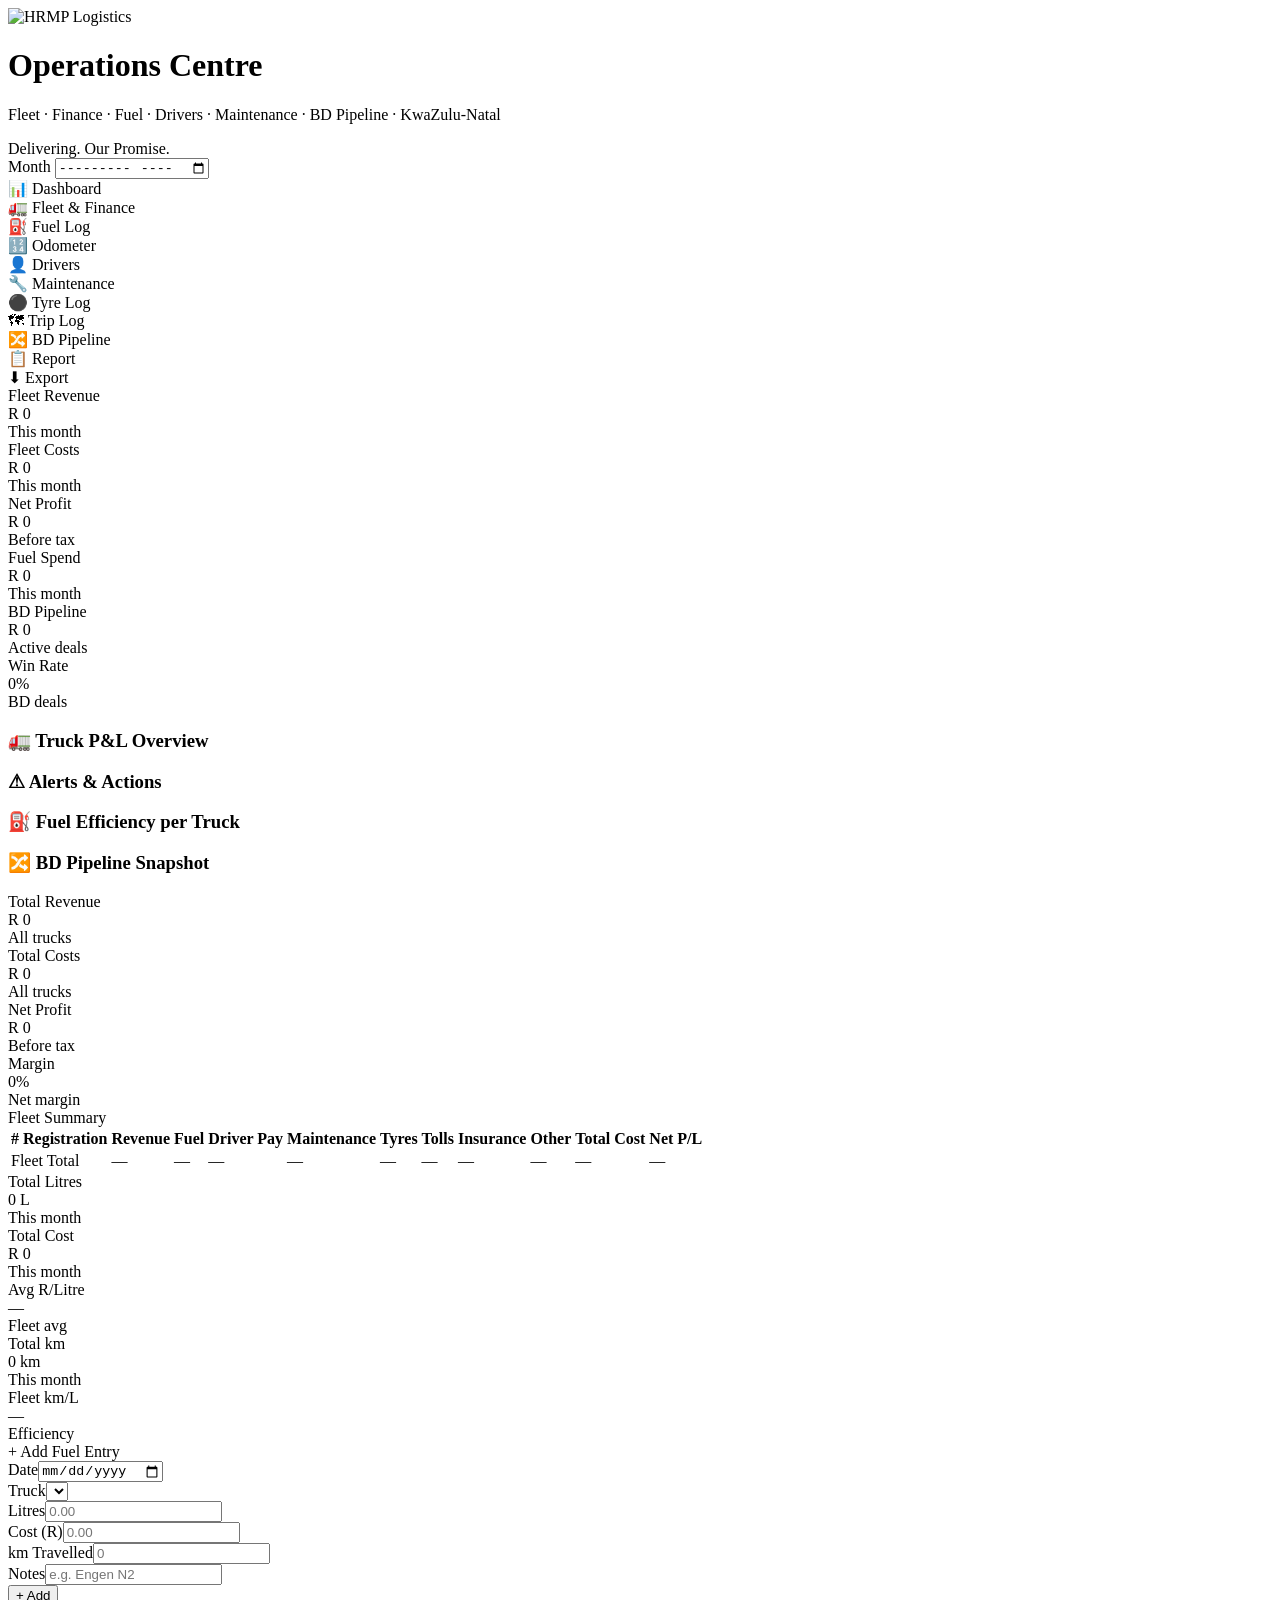
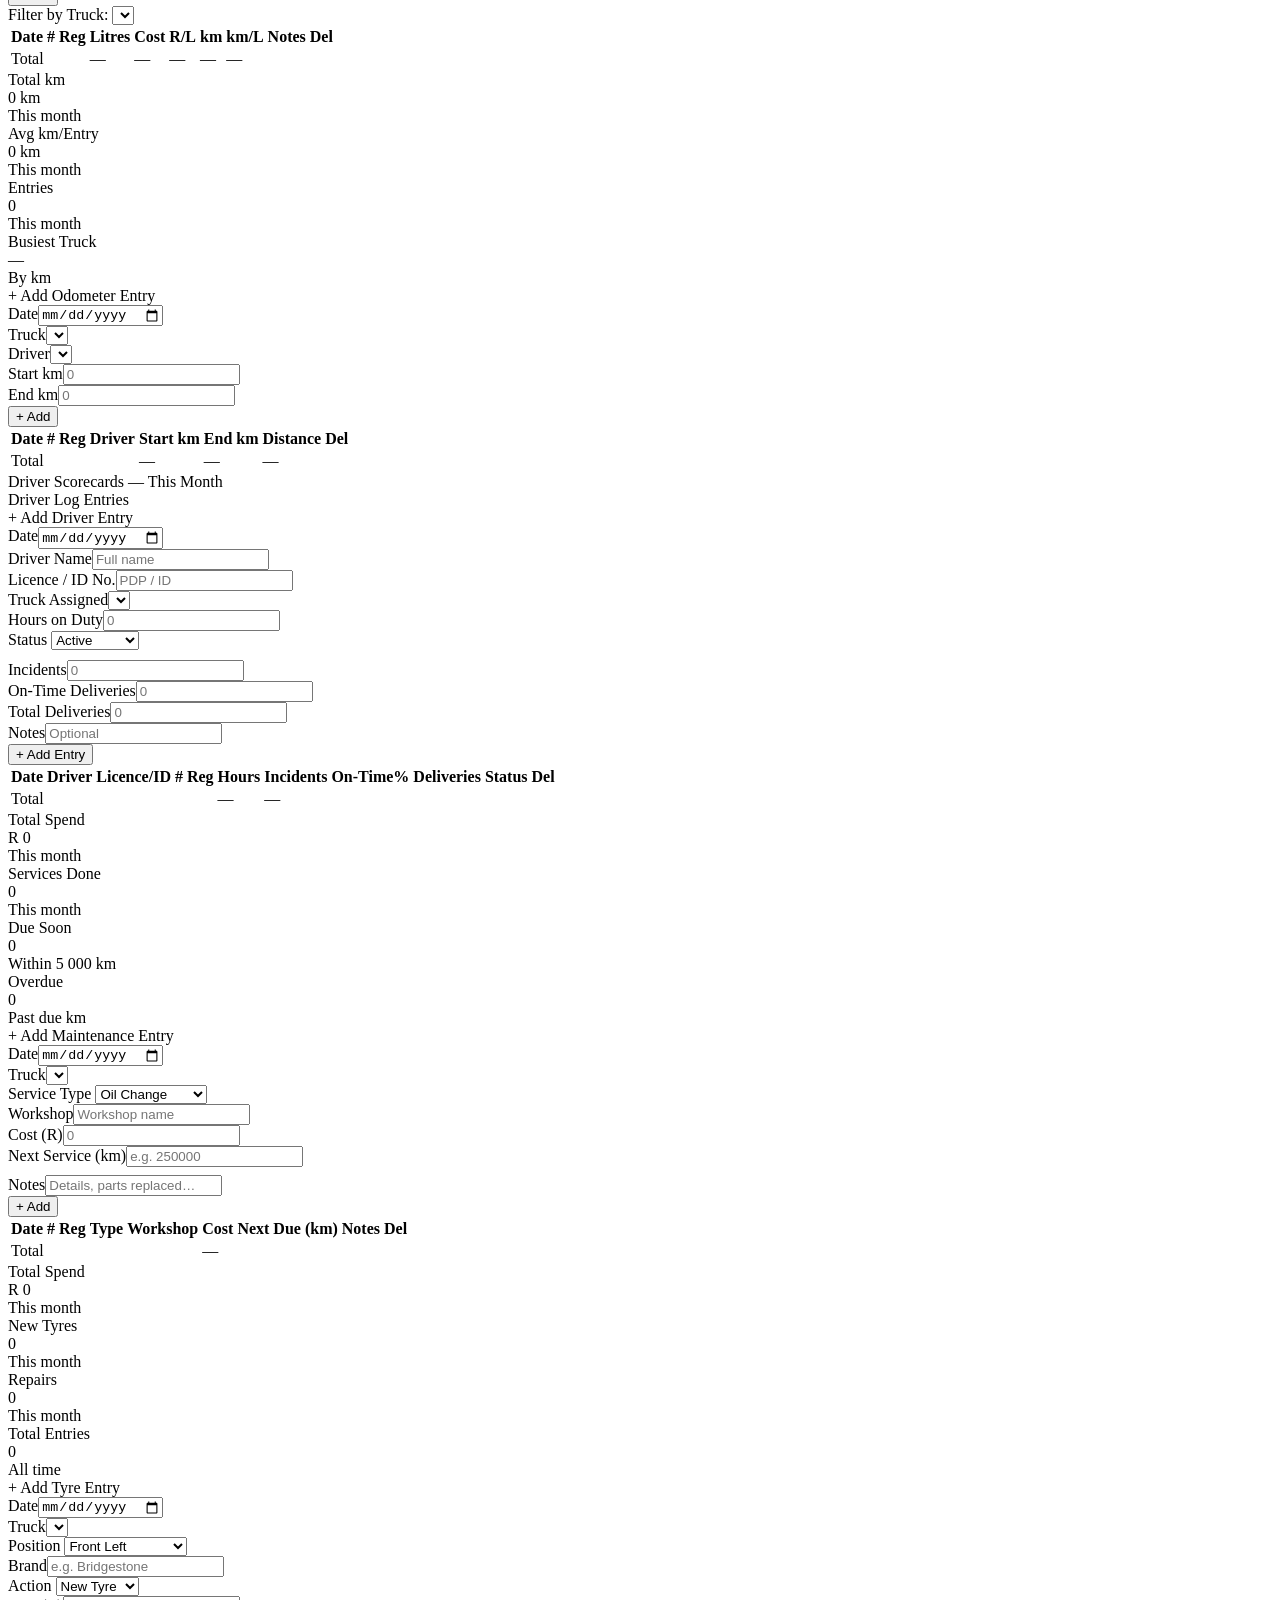
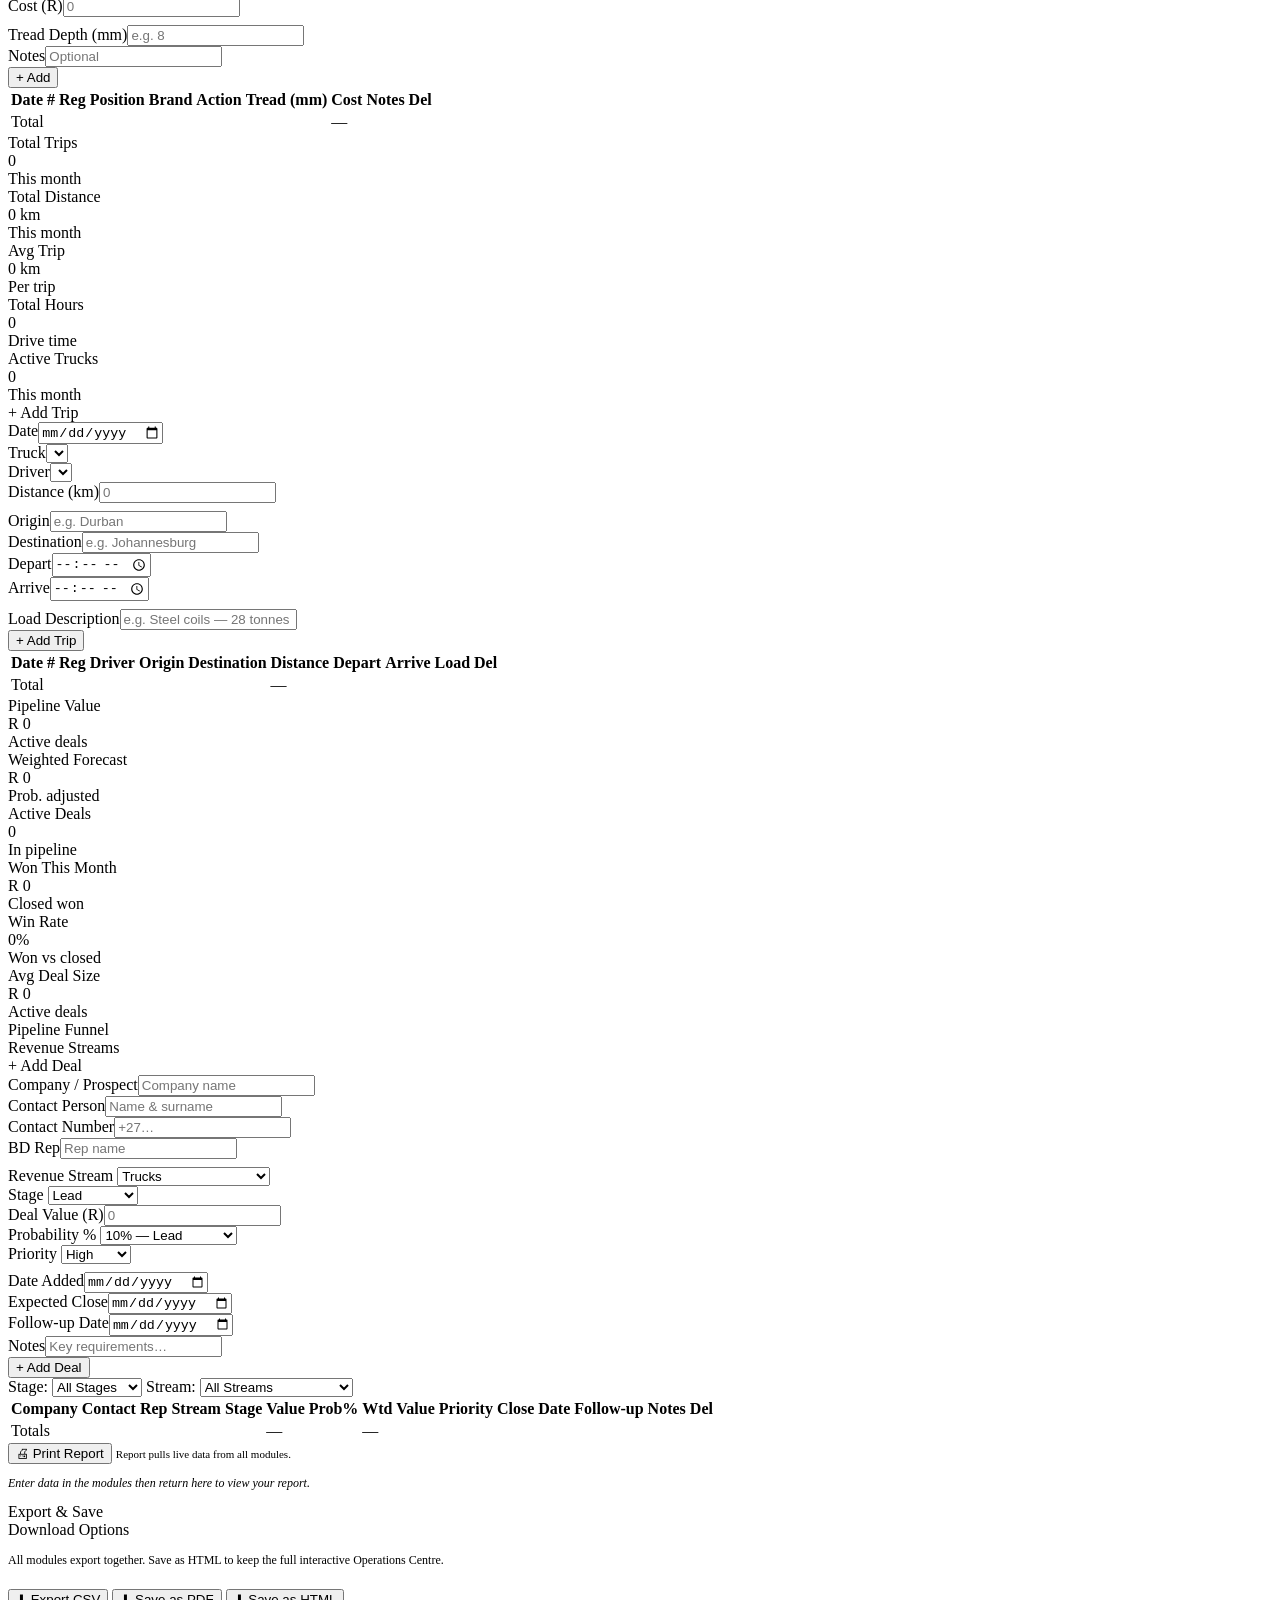
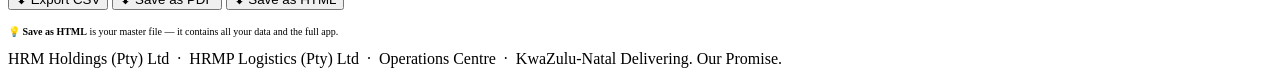
==== index.html @ 36286c12 "rename to index.html for GitHub Pages" ====
<!DOCTYPE html>
<html lang="en">
<head>
  <meta charset="UTF-8" />
  <meta name="viewport" content="width=device-width, initial-scale=1.0" />
  <title>HRMP Logistics — Operations Centre</title>
  <link rel="stylesheet" href="styles.css" />
  <link href="https://fonts.googleapis.com/css2?family=Roboto+Condensed:wght@400;700;900&family=Roboto:wght@300;400;500&display=swap" rel="stylesheet" />
</head>
<body>

<!-- ═══════════════════════════════════════════════════════════ -->
<!--  HEADER                                                     -->
<!-- ═══════════════════════════════════════════════════════════ -->
<header class="site-header">
  <img class="logo-img" src="assets/logo/hrmp-logo.png" alt="HRMP Logistics" />
  <div class="header-divider"></div>
  <div class="header-text">
    <h1>Operations Centre</h1>
    <p>Fleet · Finance · Fuel · Drivers · Maintenance · BD Pipeline · KwaZulu-Natal</p>
    <div class="header-tag">Delivering. Our Promise.</div>
  </div>
  <div class="header-right">
    <div class="month-selector">
      <label for="monthPicker">Month</label>
      <input type="month" id="monthPicker" />
    </div>
  </div>
</header>
<div class="stripe-bar"></div>

<!-- ═══════════════════════════════════════════════════════════ -->
<!--  TAB BAR                                                    -->
<!-- ═══════════════════════════════════════════════════════════ -->
<nav class="tab-bar">
  <div class="tab active" id="tab-dashboard"  onclick="switchTab('dashboard')">📊 Dashboard</div>
  <div class="tab"        id="tab-fleet"      onclick="switchTab('fleet')">🚛 Fleet &amp; Finance</div>
  <div class="tab"        id="tab-fuel"       onclick="switchTab('fuel')">⛽ Fuel Log</div>
  <div class="tab"        id="tab-odo"        onclick="switchTab('odo')">🔢 Odometer</div>
  <div class="tab"        id="tab-drivers"    onclick="switchTab('drivers')">👤 Drivers</div>
  <div class="tab"        id="tab-maint"      onclick="switchTab('maint')">🔧 Maintenance</div>
  <div class="tab"        id="tab-tyre"       onclick="switchTab('tyre')">⚫ Tyre Log</div>
  <div class="tab"        id="tab-trip"       onclick="switchTab('trip')">🗺 Trip Log</div>
  <div class="tab"        id="tab-bd"         onclick="switchTab('bd')">🔀 BD Pipeline</div>
  <div class="tab"        id="tab-report"     onclick="switchTab('report')">📋 Report</div>
  <div class="tab"        id="tab-export"     onclick="switchTab('export')">⬇ Export</div>
</nav>

<!-- ═══════════════════════════════════════════════════════════ -->
<!--  PANEL 1 — EXECUTIVE DASHBOARD                             -->
<!-- ═══════════════════════════════════════════════════════════ -->
<div class="panel active" id="panel-dashboard">

  <!-- KPI Row -->
  <div class="kpi-row cols-6">
    <div class="kpi-card green">
      <div class="kpi-label">Fleet Revenue</div>
      <div class="kpi-value" id="ekRev">R 0</div>
      <div class="kpi-sub">This month</div>
    </div>
    <div class="kpi-card red">
      <div class="kpi-label">Fleet Costs</div>
      <div class="kpi-value" id="ekCost">R 0</div>
      <div class="kpi-sub">This month</div>
    </div>
    <div class="kpi-card black">
      <div class="kpi-label">Net Profit</div>
      <div class="kpi-value" id="ekNet">R 0</div>
      <div class="kpi-sub">Before tax</div>
    </div>
    <div class="kpi-card amber">
      <div class="kpi-label">Fuel Spend</div>
      <div class="kpi-value" id="ekFuel">R 0</div>
      <div class="kpi-sub">This month</div>
    </div>
    <div class="kpi-card blue">
      <div class="kpi-label">BD Pipeline</div>
      <div class="kpi-value" id="ekPipe">R 0</div>
      <div class="kpi-sub">Active deals</div>
    </div>
    <div class="kpi-card purple">
      <div class="kpi-label">Win Rate</div>
      <div class="kpi-value" id="ekWin">0%</div>
      <div class="kpi-sub">BD deals</div>
    </div>
  </div>

  <!-- Dashboard Grid -->
  <div class="dash-grid">
    <div class="dash-card">
      <h3>🚛 Truck P&amp;L Overview</h3>
      <div id="execTruckPL"></div>
    </div>
    <div class="dash-card">
      <h3>⚠ Alerts &amp; Actions</h3>
      <div id="execAlerts"></div>
    </div>
    <div class="dash-card">
      <h3>⛽ Fuel Efficiency per Truck</h3>
      <div id="execFuelEff"></div>
    </div>
    <div class="dash-card">
      <h3>🔀 BD Pipeline Snapshot</h3>
      <div id="execBD"></div>
    </div>
  </div>

</div>

<!-- ═══════════════════════════════════════════════════════════ -->
<!--  PANEL 2 — FLEET & FINANCE                                 -->
<!-- ═══════════════════════════════════════════════════════════ -->
<div class="panel" id="panel-fleet">

  <div class="kpi-row cols-4">
    <div class="kpi-card green">
      <div class="kpi-label">Total Revenue</div>
      <div class="kpi-value" id="fltRev">R 0</div>
      <div class="kpi-sub">All trucks</div>
    </div>
    <div class="kpi-card red">
      <div class="kpi-label">Total Costs</div>
      <div class="kpi-value" id="fltCost">R 0</div>
      <div class="kpi-sub">All trucks</div>
    </div>
    <div class="kpi-card black">
      <div class="kpi-label">Net Profit</div>
      <div class="kpi-value" id="fltNet">R 0</div>
      <div class="kpi-sub">Before tax</div>
    </div>
    <div class="kpi-card amber">
      <div class="kpi-label">Margin</div>
      <div class="kpi-value" id="fltMgn">0%</div>
      <div class="kpi-sub">Net margin</div>
    </div>
  </div>

  <!-- Per-truck accordions injected here by JS -->
  <div id="truckWorkings"></div>

  <div class="section-header">Fleet Summary</div>
  <div class="table-wrap">
    <table class="data-table">
      <thead>
        <tr>
          <th>#</th><th>Registration</th>
          <th class="rt">Revenue</th><th class="rt">Fuel</th>
          <th class="rt">Driver Pay</th><th class="rt">Maintenance</th>
          <th class="rt">Tyres</th><th class="rt">Tolls</th>
          <th class="rt">Insurance</th><th class="rt">Other</th>
          <th class="rt">Total Cost</th><th class="rt">Net P/L</th>
        </tr>
      </thead>
      <tbody id="fleetSumBody"></tbody>
      <tfoot>
        <tr>
          <td colspan="2">Fleet Total</td>
          <td class="rt" id="fsRev">—</td>
          <td class="rt" id="fsFuel">—</td>
          <td class="rt" id="fsDrv">—</td>
          <td class="rt" id="fsMnt">—</td>
          <td class="rt" id="fsTyr">—</td>
          <td class="rt" id="fsTol">—</td>
          <td class="rt" id="fsIns">—</td>
          <td class="rt" id="fsOth">—</td>
          <td class="rt" id="fsCst">—</td>
          <td class="rt" id="fsNet">—</td>
        </tr>
      </tfoot>
    </table>
  </div>

</div>

<!-- ═══════════════════════════════════════════════════════════ -->
<!--  PANEL 3 — FUEL LOG                                        -->
<!-- ═══════════════════════════════════════════════════════════ -->
<div class="panel" id="panel-fuel">

  <div class="kpi-row cols-5">
    <div class="kpi-card green"><div class="kpi-label">Total Litres</div><div class="kpi-value" id="fkL">0 L</div><div class="kpi-sub">This month</div></div>
    <div class="kpi-card amber"><div class="kpi-label">Total Cost</div><div class="kpi-value" id="fkC">R 0</div><div class="kpi-sub">This month</div></div>
    <div class="kpi-card red"><div class="kpi-label">Avg R/Litre</div><div class="kpi-value" id="fkR">—</div><div class="kpi-sub">Fleet avg</div></div>
    <div class="kpi-card blue"><div class="kpi-label">Total km</div><div class="kpi-value" id="fkKm">0 km</div><div class="kpi-sub">This month</div></div>
    <div class="kpi-card black"><div class="kpi-label">Fleet km/L</div><div class="kpi-value" id="fkEff">—</div><div class="kpi-sub">Efficiency</div></div>
  </div>

  <!-- Add Form -->
  <div class="form-card">
    <div class="form-card-title green-title">+ Add Fuel Entry</div>
    <div class="form-grid cols-6">
      <div class="form-field"><label>Date</label><input type="date" id="ffDate" /></div>
      <div class="form-field"><label>Truck</label><select id="ffTruck"></select></div>
      <div class="form-field"><label>Litres</label><input type="number" id="ffLitres" placeholder="0.00" min="0" step="0.1" /></div>
      <div class="form-field"><label>Cost (R)</label><input type="number" id="ffCost" placeholder="0.00" min="0" step="0.01" /></div>
      <div class="form-field"><label>km Travelled</label><input type="number" id="ffKm" placeholder="0" min="0" step="1" /></div>
      <div class="form-field"><label>Notes</label><input type="text" id="ffNotes" placeholder="e.g. Engen N2" /></div>
    </div>
    <div class="form-actions">
      <button class="btn-primary" id="btnFuelAdd">+ Add</button>
      <span class="form-msg" id="fuelMsg"></span>
    </div>
  </div>

  <!-- Filter -->
  <div class="filter-bar">
    <label>Filter by Truck:</label>
    <select id="fuelFilter"></select>
  </div>

  <div class="table-wrap">
    <table class="data-table">
      <thead>
        <tr>
          <th>Date</th><th>#</th><th>Reg</th>
          <th class="rt">Litres</th><th class="rt">Cost</th><th class="rt">R/L</th>
          <th class="rt">km</th><th class="rt">km/L</th>
          <th>Notes</th><th class="ct">Del</th>
        </tr>
      </thead>
      <tbody id="fuelBody"></tbody>
      <tfoot>
        <tr>
          <td colspan="3">Total</td>
          <td class="rt" id="fftL">—</td><td class="rt" id="fftC">—</td>
          <td class="rt" id="fftR">—</td><td class="rt" id="fftKm">—</td>
          <td class="rt" id="fftE">—</td><td colspan="2"></td>
        </tr>
      </tfoot>
    </table>
  </div>

</div>

<!-- ═══════════════════════════════════════════════════════════ -->
<!--  PANEL 4 — ODOMETER                                        -->
<!-- ═══════════════════════════════════════════════════════════ -->
<div class="panel" id="panel-odo">

  <div class="kpi-row cols-4">
    <div class="kpi-card green"><div class="kpi-label">Total km</div><div class="kpi-value" id="okTotal">0 km</div><div class="kpi-sub">This month</div></div>
    <div class="kpi-card amber"><div class="kpi-label">Avg km/Entry</div><div class="kpi-value" id="okAvg">0 km</div><div class="kpi-sub">This month</div></div>
    <div class="kpi-card blue"><div class="kpi-label">Entries</div><div class="kpi-value" id="okCount">0</div><div class="kpi-sub">This month</div></div>
    <div class="kpi-card black"><div class="kpi-label">Busiest Truck</div><div class="kpi-value" id="okBest">—</div><div class="kpi-sub">By km</div></div>
  </div>

  <div class="form-card">
    <div class="form-card-title green-title">+ Add Odometer Entry</div>
    <div class="form-grid cols-5">
      <div class="form-field"><label>Date</label><input type="date" id="ofDate" /></div>
      <div class="form-field"><label>Truck</label><select id="ofTruck"></select></div>
      <div class="form-field"><label>Driver</label><select id="ofDriver"></select></div>
      <div class="form-field"><label>Start km</label><input type="number" id="ofStart" placeholder="0" min="0" /></div>
      <div class="form-field"><label>End km</label><input type="number" id="ofEnd" placeholder="0" min="0" /></div>
    </div>
    <div class="form-actions">
      <button class="btn-primary" id="btnOdoAdd">+ Add</button>
      <span class="form-msg" id="odoMsg"></span>
    </div>
  </div>

  <div class="table-wrap">
    <table class="data-table">
      <thead>
        <tr>
          <th>Date</th><th>#</th><th>Reg</th><th>Driver</th>
          <th class="rt">Start km</th><th class="rt">End km</th>
          <th class="rt">Distance</th><th class="ct">Del</th>
        </tr>
      </thead>
      <tbody id="odoBody"></tbody>
      <tfoot>
        <tr>
          <td colspan="4">Total</td><td class="rt">—</td><td class="rt">—</td>
          <td class="rt" id="oftD">—</td><td></td>
        </tr>
      </tfoot>
    </table>
  </div>

</div>

<!-- ═══════════════════════════════════════════════════════════ -->
<!--  PANEL 5 — DRIVERS                                         -->
<!-- ═══════════════════════════════════════════════════════════ -->
<div class="panel" id="panel-drivers">

  <div class="section-header">Driver Scorecards — This Month</div>
  <div class="scorecard-grid" id="scorecardGrid"></div>

  <div class="section-header">Driver Log Entries</div>

  <div class="form-card">
    <div class="form-card-title blue-title">+ Add Driver Entry</div>
    <div class="form-grid cols-6">
      <div class="form-field"><label>Date</label><input type="date" id="drfDate" /></div>
      <div class="form-field"><label>Driver Name</label><input type="text" id="drfName" placeholder="Full name" /></div>
      <div class="form-field"><label>Licence / ID No.</label><input type="text" id="drfLic" placeholder="PDP / ID" /></div>
      <div class="form-field"><label>Truck Assigned</label><select id="drfTruck"></select></div>
      <div class="form-field"><label>Hours on Duty</label><input type="number" id="drfHours" placeholder="0" min="0" step="0.5" /></div>
      <div class="form-field"><label>Status</label>
        <select id="drfStatus">
          <option value="Active">Active</option>
          <option value="Off">Off Duty</option>
          <option value="Sick">Sick Leave</option>
        </select>
      </div>
    </div>
    <div class="form-grid cols-4" style="margin-top:10px;">
      <div class="form-field"><label>Incidents</label><input type="number" id="drfInc" placeholder="0" min="0" /></div>
      <div class="form-field"><label>On-Time Deliveries</label><input type="number" id="drfOntime" placeholder="0" min="0" /></div>
      <div class="form-field"><label>Total Deliveries</label><input type="number" id="drfDel" placeholder="0" min="0" /></div>
      <div class="form-field"><label>Notes</label><input type="text" id="drfNotes" placeholder="Optional" /></div>
    </div>
    <div class="form-actions">
      <button class="btn-primary" id="btnDriverAdd">+ Add Entry</button>
      <span class="form-msg" id="driverMsg"></span>
    </div>
  </div>

  <div class="table-wrap">
    <table class="data-table">
      <thead>
        <tr>
          <th>Date</th><th>Driver</th><th>Licence/ID</th><th>#</th><th>Reg</th>
          <th class="rt">Hours</th><th class="rt">Incidents</th>
          <th class="rt">On-Time%</th><th class="rt">Deliveries</th>
          <th class="ct">Status</th><th class="ct">Del</th>
        </tr>
      </thead>
      <tbody id="driverBody"></tbody>
      <tfoot>
        <tr>
          <td colspan="5">Total</td>
          <td class="rt" id="drftH">—</td>
          <td class="rt" id="drftI">—</td>
          <td colspan="4"></td>
        </tr>
      </tfoot>
    </table>
  </div>

</div>

<!-- ═══════════════════════════════════════════════════════════ -->
<!--  PANEL 6 — MAINTENANCE                                     -->
<!-- ═══════════════════════════════════════════════════════════ -->
<div class="panel" id="panel-maint">

  <div class="kpi-row cols-4">
    <div class="kpi-card red"><div class="kpi-label">Total Spend</div><div class="kpi-value" id="mkCost">R 0</div><div class="kpi-sub">This month</div></div>
    <div class="kpi-card amber"><div class="kpi-label">Services Done</div><div class="kpi-value" id="mkCount">0</div><div class="kpi-sub">This month</div></div>
    <div class="kpi-card black"><div class="kpi-label">Due Soon</div><div class="kpi-value" id="mkDue">0</div><div class="kpi-sub">Within 5 000 km</div></div>
    <div class="kpi-card red"><div class="kpi-label">Overdue</div><div class="kpi-value" id="mkOver">0</div><div class="kpi-sub">Past due km</div></div>
  </div>

  <div class="form-card">
    <div class="form-card-title red-title">+ Add Maintenance Entry</div>
    <div class="form-grid cols-6">
      <div class="form-field"><label>Date</label><input type="date" id="mfDate" /></div>
      <div class="form-field"><label>Truck</label><select id="mfTruck"></select></div>
      <div class="form-field"><label>Service Type</label>
        <select id="mfType">
          <option>Oil Change</option><option>Tyre Rotation</option>
          <option>Brake Service</option><option>Engine Service</option>
          <option>Transmission</option><option>Electrical</option>
          <option>Suspension</option><option>Roadworthy</option>
          <option>Other</option>
        </select>
      </div>
      <div class="form-field"><label>Workshop</label><input type="text" id="mfShop" placeholder="Workshop name" /></div>
      <div class="form-field"><label>Cost (R)</label><input type="number" id="mfCost" placeholder="0" min="0" step="100" /></div>
      <div class="form-field"><label>Next Service (km)</label><input type="number" id="mfNext" placeholder="e.g. 250000" min="0" step="1000" /></div>
    </div>
    <div class="form-grid cols-1" style="margin-top:8px;">
      <div class="form-field"><label>Notes</label><input type="text" id="mfNotes" placeholder="Details, parts replaced…" /></div>
    </div>
    <div class="form-actions">
      <button class="btn-primary" id="btnMaintAdd">+ Add</button>
      <span class="form-msg" id="maintMsg"></span>
    </div>
  </div>

  <div class="table-wrap">
    <table class="data-table">
      <thead>
        <tr>
          <th>Date</th><th>#</th><th>Reg</th><th>Type</th><th>Workshop</th>
          <th class="rt">Cost</th><th class="rt">Next Due (km)</th>
          <th>Notes</th><th class="ct">Del</th>
        </tr>
      </thead>
      <tbody id="maintBody"></tbody>
      <tfoot>
        <tr>
          <td colspan="5">Total</td>
          <td class="rt" id="mftC">—</td>
          <td colspan="3"></td>
        </tr>
      </tfoot>
    </table>
  </div>

</div>

<!-- ═══════════════════════════════════════════════════════════ -->
<!--  PANEL 7 — TYRE LOG                                        -->
<!-- ═══════════════════════════════════════════════════════════ -->
<div class="panel" id="panel-tyre">

  <div class="kpi-row cols-4">
    <div class="kpi-card red"><div class="kpi-label">Total Spend</div><div class="kpi-value" id="tkCost">R 0</div><div class="kpi-sub">This month</div></div>
    <div class="kpi-card amber"><div class="kpi-label">New Tyres</div><div class="kpi-value" id="tkNew">0</div><div class="kpi-sub">This month</div></div>
    <div class="kpi-card green"><div class="kpi-label">Repairs</div><div class="kpi-value" id="tkRep">0</div><div class="kpi-sub">This month</div></div>
    <div class="kpi-card black"><div class="kpi-label">Total Entries</div><div class="kpi-value" id="tkCount">0</div><div class="kpi-sub">All time</div></div>
  </div>

  <div class="form-card">
    <div class="form-card-title">+ Add Tyre Entry</div>
    <div class="form-grid cols-6">
      <div class="form-field"><label>Date</label><input type="date" id="tfDate" /></div>
      <div class="form-field"><label>Truck</label><select id="tfTruck"></select></div>
      <div class="form-field"><label>Position</label>
        <select id="tfPos">
          <option>Front Left</option><option>Front Right</option>
          <option>Rear Left Inner</option><option>Rear Left Outer</option>
          <option>Rear Right Inner</option><option>Rear Right Outer</option>
          <option>Trailer Left</option><option>Trailer Right</option>
          <option>Spare</option>
        </select>
      </div>
      <div class="form-field"><label>Brand</label><input type="text" id="tfBrand" placeholder="e.g. Bridgestone" /></div>
      <div class="form-field"><label>Action</label>
        <select id="tfAction">
          <option>New Tyre</option><option>Rotation</option>
          <option>Repair</option><option>Replace</option>
          <option>Inspection</option>
        </select>
      </div>
      <div class="form-field"><label>Cost (R)</label><input type="number" id="tfCost" placeholder="0" min="0" step="50" /></div>
    </div>
    <div class="form-grid cols-2" style="margin-top:8px;">
      <div class="form-field"><label>Tread Depth (mm)</label><input type="number" id="tfTread" placeholder="e.g. 8" min="0" step="0.5" /></div>
      <div class="form-field"><label>Notes</label><input type="text" id="tfNotes" placeholder="Optional" /></div>
    </div>
    <div class="form-actions">
      <button class="btn-primary" id="btnTyreAdd">+ Add</button>
      <span class="form-msg" id="tyreMsg"></span>
    </div>
  </div>

  <div class="table-wrap">
    <table class="data-table">
      <thead>
        <tr>
          <th>Date</th><th>#</th><th>Reg</th><th>Position</th><th>Brand</th>
          <th>Action</th><th class="rt">Tread (mm)</th><th class="rt">Cost</th>
          <th>Notes</th><th class="ct">Del</th>
        </tr>
      </thead>
      <tbody id="tyreBody"></tbody>
      <tfoot>
        <tr>
          <td colspan="7">Total</td>
          <td class="rt" id="tftC">—</td>
          <td colspan="2"></td>
        </tr>
      </tfoot>
    </table>
  </div>

</div>

<!-- ═══════════════════════════════════════════════════════════ -->
<!--  PANEL 8 — TRIP LOG                                        -->
<!-- ═══════════════════════════════════════════════════════════ -->
<div class="panel" id="panel-trip">

  <div class="kpi-row cols-5">
    <div class="kpi-card green"><div class="kpi-label">Total Trips</div><div class="kpi-value" id="trpCount">0</div><div class="kpi-sub">This month</div></div>
    <div class="kpi-card amber"><div class="kpi-label">Total Distance</div><div class="kpi-value" id="trpKm">0 km</div><div class="kpi-sub">This month</div></div>
    <div class="kpi-card blue"><div class="kpi-label">Avg Trip</div><div class="kpi-value" id="trpAvg">0 km</div><div class="kpi-sub">Per trip</div></div>
    <div class="kpi-card purple"><div class="kpi-label">Total Hours</div><div class="kpi-value" id="trpHrs">0</div><div class="kpi-sub">Drive time</div></div>
    <div class="kpi-card black"><div class="kpi-label">Active Trucks</div><div class="kpi-value" id="trpTrucks">0</div><div class="kpi-sub">This month</div></div>
  </div>

  <div class="form-card">
    <div class="form-card-title purple-title">+ Add Trip</div>
    <div class="form-grid cols-4">
      <div class="form-field"><label>Date</label><input type="date" id="trfDate" /></div>
      <div class="form-field"><label>Truck</label><select id="trfTruck"></select></div>
      <div class="form-field"><label>Driver</label><select id="trfDriver"></select></div>
      <div class="form-field"><label>Distance (km)</label><input type="number" id="trfDist" placeholder="0" min="0" /></div>
    </div>
    <div class="form-grid cols-4" style="margin-top:8px;">
      <div class="form-field"><label>Origin</label><input type="text" id="trfOrigin" placeholder="e.g. Durban" /></div>
      <div class="form-field"><label>Destination</label><input type="text" id="trfDest" placeholder="e.g. Johannesburg" /></div>
      <div class="form-field"><label>Depart</label><input type="time" id="trfDep" /></div>
      <div class="form-field"><label>Arrive</label><input type="time" id="trfArr" /></div>
    </div>
    <div class="form-grid cols-1" style="margin-top:8px;">
      <div class="form-field"><label>Load Description</label><input type="text" id="trfLoad" placeholder="e.g. Steel coils — 28 tonnes" /></div>
    </div>
    <div class="form-actions">
      <button class="btn-primary" id="btnTripAdd">+ Add Trip</button>
      <span class="form-msg" id="tripMsg"></span>
    </div>
  </div>

  <div class="table-wrap">
    <table class="data-table">
      <thead>
        <tr>
          <th>Date</th><th>#</th><th>Reg</th><th>Driver</th>
          <th>Origin</th><th>Destination</th>
          <th class="rt">Distance</th><th>Depart</th><th>Arrive</th>
          <th>Load</th><th class="ct">Del</th>
        </tr>
      </thead>
      <tbody id="tripBody"></tbody>
      <tfoot>
        <tr>
          <td colspan="6">Total</td>
          <td class="rt" id="trftD">—</td>
          <td colspan="4"></td>
        </tr>
      </tfoot>
    </table>
  </div>

</div>

<!-- ═══════════════════════════════════════════════════════════ -->
<!--  PANEL 9 — BD PIPELINE                                     -->
<!-- ═══════════════════════════════════════════════════════════ -->
<div class="panel" id="panel-bd">

  <div class="kpi-row cols-6">
    <div class="kpi-card green"><div class="kpi-label">Pipeline Value</div><div class="kpi-value" id="bdkPipe">R 0</div><div class="kpi-sub">Active deals</div></div>
    <div class="kpi-card amber"><div class="kpi-label">Weighted Forecast</div><div class="kpi-value" id="bdkFcast">R 0</div><div class="kpi-sub">Prob. adjusted</div></div>
    <div class="kpi-card blue"><div class="kpi-label">Active Deals</div><div class="kpi-value" id="bdkDeals">0</div><div class="kpi-sub">In pipeline</div></div>
    <div class="kpi-card black"><div class="kpi-label">Won This Month</div><div class="kpi-value" id="bdkWon">R 0</div><div class="kpi-sub">Closed won</div></div>
    <div class="kpi-card green"><div class="kpi-label">Win Rate</div><div class="kpi-value" id="bdkWinRate">0%</div><div class="kpi-sub">Won vs closed</div></div>
    <div class="kpi-card red"><div class="kpi-label">Avg Deal Size</div><div class="kpi-value" id="bdkAvg">R 0</div><div class="kpi-sub">Active deals</div></div>
  </div>

  <div class="section-header">Pipeline Funnel</div>
  <div class="funnel-wrap" id="bdFunnel"></div>

  <div class="section-header">Revenue Streams</div>
  <div class="stream-row" id="bdStreams"></div>

  <div class="form-card">
    <div class="form-card-title green-title">+ Add Deal</div>
    <div class="form-grid cols-4">
      <div class="form-field"><label>Company / Prospect</label><input type="text" id="pfCompany" placeholder="Company name" /></div>
      <div class="form-field"><label>Contact Person</label><input type="text" id="pfContact" placeholder="Name &amp; surname" /></div>
      <div class="form-field"><label>Contact Number</label><input type="text" id="pfPhone" placeholder="+27…" /></div>
      <div class="form-field"><label>BD Rep</label><input type="text" id="pfRep" placeholder="Rep name" /></div>
    </div>
    <div class="form-grid cols-5" style="margin-top:8px;">
      <div class="form-field"><label>Revenue Stream</label>
        <select id="pfStream">
          <option value="Trucks">Trucks</option>
          <option value="Forklift">Forklift Hire</option>
          <option value="VAS">Value-Added Services</option>
        </select>
      </div>
      <div class="form-field"><label>Stage</label>
        <select id="pfStage">
          <option value="Lead">Lead</option>
          <option value="Qualified">Qualified</option>
          <option value="Quoted">Quoted</option>
          <option value="Negotiation">Negotiation</option>
          <option value="Won">Won</option>
          <option value="Lost">Lost</option>
        </select>
      </div>
      <div class="form-field"><label>Deal Value (R)</label><input type="number" id="pfValue" placeholder="0" min="0" step="1000" /></div>
      <div class="form-field"><label>Probability %</label>
        <select id="pfProb">
          <option value="10">10% — Lead</option>
          <option value="25">25% — Qualified</option>
          <option value="50">50% — Quoted</option>
          <option value="75">75% — Negotiation</option>
          <option value="100">100% — Won</option>
          <option value="0">0% — Lost</option>
        </select>
      </div>
      <div class="form-field"><label>Priority</label>
        <select id="pfPriority">
          <option value="High">High</option>
          <option value="Medium">Medium</option>
          <option value="Low">Low</option>
        </select>
      </div>
    </div>
    <div class="form-grid cols-4" style="margin-top:8px;">
      <div class="form-field"><label>Date Added</label><input type="date" id="pfDate" /></div>
      <div class="form-field"><label>Expected Close</label><input type="date" id="pfClose" /></div>
      <div class="form-field"><label>Follow-up Date</label><input type="date" id="pfFollowup" /></div>
      <div class="form-field"><label>Notes</label><input type="text" id="pfNotes" placeholder="Key requirements…" /></div>
    </div>
    <div class="form-actions">
      <button class="btn-primary" id="btnDealAdd">+ Add Deal</button>
      <span class="form-msg" id="dealMsg"></span>
    </div>
  </div>

  <!-- Filters -->
  <div class="filter-bar">
    <label>Stage:</label>
    <select id="filterStage">
      <option value="">All Stages</option>
      <option value="Lead">Lead</option>
      <option value="Qualified">Qualified</option>
      <option value="Quoted">Quoted</option>
      <option value="Negotiation">Negotiation</option>
      <option value="Won">Won</option>
      <option value="Lost">Lost</option>
    </select>
    <label>Stream:</label>
    <select id="filterStream">
      <option value="">All Streams</option>
      <option value="Trucks">Trucks</option>
      <option value="Forklift">Forklift Hire</option>
      <option value="VAS">Value-Added Services</option>
    </select>
  </div>

  <div class="table-wrap">
    <table class="data-table">
      <thead>
        <tr>
          <th>Company</th><th>Contact</th><th>Rep</th><th>Stream</th>
          <th class="ct">Stage</th><th class="rt">Value</th>
          <th class="rt">Prob%</th><th class="rt">Wtd Value</th>
          <th class="ct">Priority</th><th>Close Date</th>
          <th>Follow-up</th><th>Notes</th><th class="ct">Del</th>
        </tr>
      </thead>
      <tbody id="pipelineBody"></tbody>
      <tfoot>
        <tr>
          <td colspan="5">Totals</td>
          <td class="rt" id="pftVal">—</td>
          <td></td>
          <td class="rt" id="pftWtd">—</td>
          <td colspan="5"></td>
        </tr>
      </tfoot>
    </table>
  </div>

</div>

<!-- ═══════════════════════════════════════════════════════════ -->
<!--  PANEL 10 — BOARDROOM REPORT                               -->
<!-- ═══════════════════════════════════════════════════════════ -->
<div class="panel" id="panel-report">
  <div class="report-actions">
    <button class="btn-report" onclick="window.print()">🖨 Print Report</button>
    <span style="font-size:11px;color:var(--muted);">Report pulls live data from all modules.</span>
  </div>
  <div class="report-preview" id="reportPreview">
    <p style="color:var(--mlt);font-style:italic;font-size:12px;">Enter data in the modules then return here to view your report.</p>
  </div>
</div>

<!-- ═══════════════════════════════════════════════════════════ -->
<!--  PANEL 11 — EXPORT                                         -->
<!-- ═══════════════════════════════════════════════════════════ -->
<div class="panel" id="panel-export">
  <div class="section-header">Export &amp; Save</div>
  <div class="form-card" style="max-width:520px;">
    <div class="form-card-title">Download Options</div>
    <p style="font-size:12px;color:var(--muted);margin-bottom:18px;line-height:1.65;">
      All modules export together. Save as HTML to keep the full interactive Operations Centre.
    </p>
    <div class="export-row">
      <button class="btn-export csv" id="btnCSV">⬇ Export CSV</button>
      <button class="btn-export pdf" id="btnPDF">⬇ Save as PDF</button>
      <button class="btn-export htm" id="btnHTML">⬇ Save as HTML</button>
    </div>
    <p style="font-size:10px;color:var(--mlt);margin-top:14px;line-height:1.65;">
      💡 <strong>Save as HTML</strong> is your master file — it contains all your data and the full app.
    </p>
  </div>
</div>

<!-- ═══════════════════════════════════════════════════════════ -->
<!--  FOOTER                                                     -->
<!-- ═══════════════════════════════════════════════════════════ -->
<footer class="page-footer">
  <span>HRM Holdings (Pty) Ltd &nbsp;·&nbsp; HRMP Logistics (Pty) Ltd &nbsp;·&nbsp; Operations Centre &nbsp;·&nbsp; KwaZulu-Natal</span>
  <span>Delivering. Our Promise.</span>
</footer>

<!-- ═══════════════════════════════════════════════════════════ -->
<!--  SCRIPTS                                                    -->
<!-- ═══════════════════════════════════════════════════════════ -->
<script src="app.js"></script>

</body>
</html>
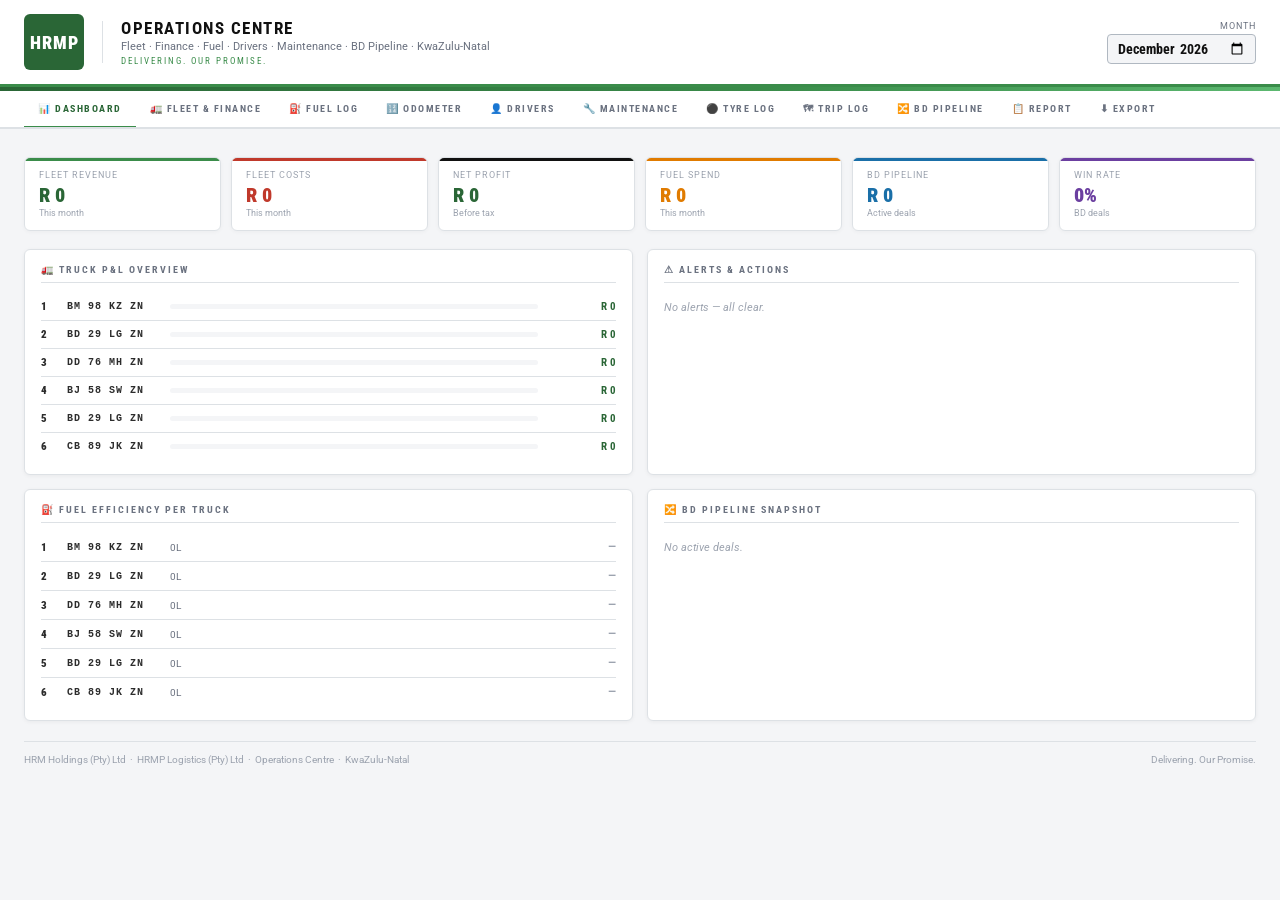
==== commit dd5843bc: "fix: restore full index.html with logo and colours" ====
--- a/index.html
+++ b/index.html
@@ -1,305 +1,354 @@
-
 <!DOCTYPE html>
 <html lang="en">
 <head>
-  <meta charset="UTF-8" />
-  <meta name="viewport" content="width=device-width, initial-scale=1.0" />
-  <title>HRMP Logistics — Operations Centre</title>
-  <link rel="stylesheet" href="styles.css" />
-  <link href="https://fonts.googleapis.com/css2?family=Roboto+Condensed:wght@400;700;900&family=Roboto:wght@300;400;500&display=swap" rel="stylesheet" />
+<meta charset="UTF-8"/>
+<meta name="viewport" content="width=device-width,initial-scale=1.0"/>
+<title>HRMP Logistics — Operations Centre</title>
+<link href="https://fonts.googleapis.com/css2?family=Roboto+Condensed:wght@400;700;900&family=Roboto:wght@300;400;500&display=swap" rel="stylesheet"/>
+<style>
+:root{
+  --bg:#f4f5f7;--white:#fff;--border:#dde1e5;--bdk:#b0b8c1;
+  --green:#3a8c4a;--glt:#e8f5ea;--gdk:#2a6636;
+  --black:#111;--ch:#2c2c2c;
+  --red:#c0392b;--rlt:#fdf0ef;
+  --amber:#e07b00;--alt:#fff3e0;
+  --blue:#1a6fa8;--blt:#e8f4fd;
+  --purple:#6b3fa0;--plt:#f3eeff;
+  --teal:#0e8c7a;--tlt:#e0f5f2;
+  --muted:#6b7280;--mlt:#9ca3af;
+  --fh:'Roboto Condensed',sans-serif;--fb:'Roboto',sans-serif;
+}
+*{box-sizing:border-box;margin:0;padding:0;}
+body{background:var(--bg);color:var(--ch);font-family:var(--fb);min-height:100vh;padding-bottom:60px;}
+header{background:var(--white);border-bottom:3px solid var(--green);padding:14px 24px;display:flex;align-items:center;gap:18px;box-shadow:0 2px 8px rgba(0,0,0,0.07);flex-wrap:wrap;}
+.logo-wrap{display:flex;align-items:center;justify-content:center;width:60px;height:56px;background:var(--gdk);border-radius:6px;flex-shrink:0;}
+.logo-wrap span{font-family:var(--fh);font-weight:900;font-size:18px;color:#fff;letter-spacing:1px;}
+.hd{width:1px;height:42px;background:var(--border);flex-shrink:0;}
+.htext h1{font-family:var(--fh);font-weight:700;font-size:17px;letter-spacing:1.5px;text-transform:uppercase;color:var(--black);}
+.htext p{font-size:11px;color:var(--muted);margin-top:2px;}
+.htag{font-family:var(--fh);font-size:9px;letter-spacing:2px;text-transform:uppercase;color:var(--green);margin-top:3px;}
+.hright{margin-left:auto;display:flex;gap:12px;align-items:center;}
+.msel{display:flex;flex-direction:column;align-items:flex-end;gap:3px;}
+.msel label{font-size:9px;color:var(--muted);letter-spacing:1px;text-transform:uppercase;}
+.msel input[type=month]{background:var(--bg);border:1.5px solid var(--bdk);color:var(--black);font-family:var(--fh);font-size:14px;font-weight:700;padding:5px 9px;border-radius:4px;outline:none;}
+.msel input[type=month]:focus{border-color:var(--green);}
+.stripe{height:4px;background:linear-gradient(90deg,var(--gdk),var(--green) 60%,#5cb870);}
+.tabs{display:flex;padding:0 24px;background:var(--white);border-bottom:2px solid var(--border);overflow-x:auto;}
+.tab{font-family:var(--fh);font-size:10px;font-weight:700;letter-spacing:1.5px;text-transform:uppercase;padding:12px 14px;cursor:pointer;color:var(--muted);border-bottom:3px solid transparent;margin-bottom:-2px;transition:color 0.2s,border-color 0.2s;user-select:none;white-space:nowrap;}
+.tab:hover{color:var(--green);}
+.tab.active{color:var(--gdk);border-bottom-color:var(--green);}
+.panel{display:none;padding:20px 24px 0;}
+.panel.active{display:block;}
+.sec{font-family:var(--fh);font-size:10px;font-weight:700;letter-spacing:3px;text-transform:uppercase;color:var(--muted);display:flex;align-items:center;gap:10px;margin-bottom:14px;margin-top:4px;}
+.sec::before{content:'';width:4px;height:13px;background:var(--green);border-radius:2px;}
+.sec::after{content:'';flex:1;height:1px;background:var(--border);}
+.krow{display:grid;gap:10px;margin-bottom:18px;margin-top:8px;}
+.krow.c3{grid-template-columns:repeat(3,1fr);}
+.krow.c4{grid-template-columns:repeat(4,1fr);}
+.krow.c5{grid-template-columns:repeat(5,1fr);}
+.krow.c6{grid-template-columns:repeat(6,1fr);}
+.kc{background:var(--white);border:1px solid var(--border);border-radius:6px;padding:12px 14px;position:relative;overflow:hidden;box-shadow:0 1px 4px rgba(0,0,0,0.04);}
+.kc::before{content:'';position:absolute;top:0;left:0;right:0;height:3px;}
+.kc.cg::before{background:var(--green);}
+.kc.ca::before{background:var(--amber);}
+.kc.cr::before{background:var(--red);}
+.kc.cb::before{background:var(--blue);}
+.kc.ck::before{background:var(--black);}
+.kc.cp::before{background:var(--purple);}
+.kl{font-size:9px;letter-spacing:1px;text-transform:uppercase;color:var(--mlt);margin-bottom:5px;}
+.kv{font-family:var(--fh);font-size:20px;font-weight:900;line-height:1;color:var(--black);}
+.kc.cg .kv{color:var(--gdk);}
+.kc.ca .kv{color:var(--amber);}
+.kc.cr .kv{color:var(--red);}
+.kc.cb .kv{color:var(--blue);}
+.kc.cp .kv{color:var(--purple);}
+.ks{font-size:9px;color:var(--mlt);margin-top:3px;}
+.card{background:var(--white);border:1px solid var(--border);border-radius:6px;padding:14px 16px;box-shadow:0 1px 4px rgba(0,0,0,0.05);margin-bottom:14px;}
+.card-title{font-family:var(--fh);font-size:10px;font-weight:700;letter-spacing:2px;text-transform:uppercase;margin-bottom:12px;padding-bottom:8px;border-bottom:1px solid var(--border);}
+.fgrid{display:grid;gap:10px;}
+.fgrid.c1{grid-template-columns:1fr;}
+.fgrid.c2{grid-template-columns:repeat(2,1fr);}
+.fgrid.c3{grid-template-columns:repeat(3,1fr);}
+.fgrid.c4{grid-template-columns:repeat(4,1fr);}
+.fgrid.c5{grid-template-columns:repeat(5,1fr);}
+.fgrid.c6{grid-template-columns:repeat(6,1fr);}
+.fg{display:flex;flex-direction:column;gap:4px;}
+.fg label{font-size:9px;letter-spacing:1px;text-transform:uppercase;color:var(--muted);font-weight:600;}
+.fg input,.fg select{background:var(--bg);border:1.5px solid var(--bdk);color:var(--black);font-family:var(--fb);font-size:12px;padding:7px 9px;border-radius:4px;outline:none;width:100%;}
+.fg input:focus,.fg select:focus{border-color:var(--green);background:var(--glt);}
+.btn-p{background:var(--green);color:#fff;border:none;font-family:var(--fh);font-weight:700;font-size:10px;letter-spacing:2px;text-transform:uppercase;padding:9px 16px;border-radius:4px;cursor:pointer;}
+.btn-p:hover{background:var(--gdk);}
+.fmsg{font-size:11px;font-weight:600;margin-left:10px;}
+.tw{overflow-x:auto;margin-bottom:4px;}
+table.gt{width:100%;border-collapse:collapse;font-size:11px;background:var(--white);border-radius:6px;overflow:hidden;box-shadow:0 1px 4px rgba(0,0,0,0.05);}
+table.gt thead tr{background:var(--black);}
+table.gt thead th{font-family:var(--fh);font-size:8.5px;letter-spacing:1.5px;text-transform:uppercase;color:#fff;padding:10px;text-align:left;white-space:nowrap;}
+table.gt thead th.rt{text-align:right;}
+table.gt thead th.ct{text-align:center;}
+table.gt tbody tr{border-bottom:1px solid var(--border);}
+table.gt tbody tr:hover{background:var(--glt);}
+table.gt tbody td{padding:8px 10px;font-size:11px;}
+table.gt tbody td.rt{text-align:right;}
+table.gt tbody td.ct{text-align:center;}
+table.gt tfoot tr{background:var(--black);border-top:2px solid var(--green);}
+table.gt tfoot td{padding:9px 10px;font-family:var(--fh);font-weight:700;font-size:11px;color:#fff;}
+table.gt tfoot td.rt{text-align:right;}
+table.gt tfoot td:last-child{background:var(--gdk);}
+.empty-msg td{text-align:center;padding:20px;color:var(--mlt);font-style:italic;}
+.tbadge{display:inline-flex;align-items:center;justify-content:center;width:20px;height:20px;background:var(--black);color:#fff;font-family:var(--fh);font-weight:900;font-size:10px;border-radius:3px;}
+.reg{font-family:'Courier New',monospace;font-size:10px;font-weight:700;letter-spacing:1px;}
+.sbadge,.stbadge{display:inline-block;padding:2px 7px;border-radius:10px;font-family:var(--fh);font-size:9px;font-weight:700;letter-spacing:1px;text-transform:uppercase;}
+.sb-lead{background:#f0f1f3;color:var(--muted);}
+.sb-qual{background:var(--blt);color:var(--blue);}
+.sb-quote{background:var(--alt);color:var(--amber);}
+.sb-neg{background:var(--plt);color:var(--purple);}
+.sb-won{background:var(--glt);color:var(--gdk);}
+.sb-lost{background:var(--rlt);color:var(--red);}
+.st-truck{background:var(--blt);color:var(--blue);}
+.st-fork{background:var(--tlt);color:var(--teal);}
+.st-vas{background:var(--plt);color:var(--purple);}
+.status-badge{display:inline-block;padding:2px 7px;border-radius:10px;font-size:9px;font-weight:700;font-family:var(--fh);letter-spacing:1px;text-transform:uppercase;}
+.sb-active{background:var(--glt);color:var(--gdk);}
+.sb-off{background:#f0f0f0;color:var(--muted);}
+.sb-sick{background:var(--rlt);color:var(--red);}
+.pdot{display:inline-block;width:7px;height:7px;border-radius:50%;margin-right:4px;}
+.pd-high{background:var(--red);}
+.pd-med{background:var(--amber);}
+.pd-low{background:var(--green);}
+.btn-del{background:none;border:none;color:var(--mlt);cursor:pointer;font-size:12px;padding:2px 5px;border-radius:3px;}
+.btn-del:hover{color:var(--red);background:var(--rlt);}
+.dgrid{display:grid;grid-template-columns:1fr 1fr;gap:14px;margin-bottom:16px;}
+.dcard{background:var(--white);border:1px solid var(--border);border-radius:6px;padding:14px 16px;box-shadow:0 1px 4px rgba(0,0,0,0.05);}
+.dcard h3{font-family:var(--fh);font-size:10px;font-weight:700;letter-spacing:2px;text-transform:uppercase;color:var(--muted);margin-bottom:10px;padding-bottom:7px;border-bottom:1px solid var(--border);}
+.list-item{display:flex;align-items:center;gap:8px;padding:7px 0;border-bottom:1px solid var(--border);font-size:11px;}
+.list-item:last-child{border-bottom:none;}
+.bar-wrap{flex:1;background:var(--bg);border-radius:3px;height:5px;overflow:hidden;}
+.bar{height:100%;border-radius:3px;}
+.bar-g{background:var(--green);}
+.bar-a{background:var(--amber);}
+.alert-dot{width:7px;height:7px;border-radius:50%;flex-shrink:0;display:inline-block;margin-right:6px;}
+.dot-r{background:var(--red);}
+.dot-a{background:var(--amber);}
+.dot-g{background:var(--green);}
+.funnel-wrap{display:grid;grid-template-columns:repeat(6,1fr);gap:8px;margin-bottom:18px;}
+.fstage{border-radius:6px;padding:12px;text-align:center;}
+.fsl{font-family:var(--fh);font-size:9px;font-weight:700;letter-spacing:1.5px;text-transform:uppercase;margin-bottom:6px;}
+.fsc{font-family:var(--fh);font-size:26px;font-weight:900;line-height:1;}
+.fsv{font-size:11px;font-weight:600;margin-top:3px;}
+.fsp{font-size:10px;margin-top:2px;opacity:0.7;}
+.fs-lead{background:#f0f1f3;color:var(--muted);}
+.fs-qual{background:var(--blt);color:var(--blue);}
+.fs-quote{background:var(--alt);color:var(--amber);}
+.fs-neg{background:var(--plt);color:var(--purple);}
+.fs-won{background:var(--glt);color:var(--gdk);}
+.fs-lost{background:var(--rlt);color:var(--red);}
+.scorecard-grid{display:grid;grid-template-columns:repeat(3,1fr);gap:12px;margin-bottom:18px;}
+.sc-card{background:var(--white);border:1px solid var(--border);border-radius:6px;padding:14px 16px;box-shadow:0 1px 4px rgba(0,0,0,0.05);}
+.sc-head{display:flex;align-items:center;gap:10px;margin-bottom:10px;padding-bottom:8px;border-bottom:1px solid var(--border);}
+.sc-name{font-family:var(--fh);font-weight:700;font-size:14px;flex:1;}
+.rating-wrap{display:flex;gap:2px;}
+.star{font-size:14px;color:var(--border);}
+.star.filled{color:var(--amber);}
+.sc-stats{display:grid;grid-template-columns:1fr 1fr;gap:6px;}
+.sc-stat .scl{font-size:8px;letter-spacing:1px;text-transform:uppercase;color:var(--mlt);}
+.sc-stat .scv{font-family:var(--fh);font-size:15px;font-weight:900;line-height:1.2;}
+.stream-row{display:grid;grid-template-columns:repeat(3,1fr);gap:12px;margin-bottom:18px;}
+.stream-card{background:var(--white);border:1px solid var(--border);border-radius:6px;padding:14px 16px;border-top:3px solid transparent;}
+.stream-card.sc-truck{border-top-color:var(--blue);}
+.stream-card.sc-fork{border-top-color:var(--teal);}
+.stream-card.sc-vas{border-top-color:var(--purple);}
+.stream-card h4{font-family:var(--fh);font-size:10px;font-weight:700;letter-spacing:2px;text-transform:uppercase;margin-bottom:10px;}
+.sc-truck h4{color:var(--blue);}
+.sc-fork h4{color:var(--teal);}
+.sc-vas h4{color:var(--purple);}
+.scs{display:grid;grid-template-columns:1fr 1fr;gap:8px;}
+.scs .scl{font-size:8px;letter-spacing:1px;text-transform:uppercase;color:var(--mlt);}
+.scs .scv{font-family:var(--fh);font-size:16px;font-weight:900;}
+.export-row{display:flex;flex-wrap:wrap;gap:8px;}
+.btn-ex{border:none;font-family:var(--fh);font-weight:700;font-size:10px;letter-spacing:1.5px;text-transform:uppercase;padding:9px 16px;border-radius:4px;cursor:pointer;color:#fff;}
+.btn-ex.csv{background:var(--green);}
+.btn-ex.pdf{background:var(--red);}
+.btn-ex.htm{background:var(--black);}
+.report-preview{background:var(--white);border:1px solid var(--border);border-radius:6px;padding:28px 32px;box-shadow:0 2px 12px rgba(0,0,0,0.08);max-width:900px;margin:0 auto 24px;}
+.btn-report{background:var(--green);color:#fff;border:none;font-family:var(--fh);font-weight:700;font-size:10px;letter-spacing:2px;text-transform:uppercase;padding:10px 20px;border-radius:4px;cursor:pointer;margin-right:8px;}
+.btn-report:hover{background:var(--gdk);}
+.page-footer{margin:20px 24px 0;padding-top:12px;border-top:1px solid var(--border);display:flex;justify-content:space-between;align-items:center;flex-wrap:wrap;gap:10px;}
+.page-footer span{font-size:10px;color:var(--mlt);}
+.filter-bar{display:flex;gap:10px;margin-bottom:10px;align-items:center;flex-wrap:wrap;}
+.filter-bar label{font-size:9px;color:var(--muted);letter-spacing:1px;text-transform:uppercase;font-weight:600;}
+.filter-bar select{background:var(--white);border:1.5px solid var(--bdk);font-family:var(--fb);font-size:12px;padding:5px 9px;border-radius:4px;outline:none;}
+.inline-input{background:transparent;border:none;border-bottom:1px dashed var(--bdk);font-family:var(--fb);font-size:12px;color:var(--ch);padding:2px 4px;outline:none;width:100%;}
+.inline-select{background:transparent;border:none;border-bottom:1px dashed var(--bdk);font-family:var(--fb);font-size:12px;padding:2px;outline:none;width:100%;cursor:pointer;}
+@media(max-width:800px){
+  .krow.c3,.krow.c4,.krow.c5,.krow.c6{grid-template-columns:repeat(2,1fr);}
+  .fgrid.c3,.fgrid.c4,.fgrid.c5,.fgrid.c6{grid-template-columns:repeat(2,1fr);}
+  .dgrid,.stream-row,.scorecard-grid{grid-template-columns:1fr;}
+  .funnel-wrap{grid-template-columns:repeat(3,1fr);}
+  header{padding:12px 14px;}
+  .hd{display:none;}
+  .panel,.tabs{padding-left:14px;padding-right:14px;}
+  .hright{margin-left:0;}
+}
+</style>
 </head>
 <body>
 
-<!-- ═══════════════════════════════════════════════════════════ -->
-<!--  HEADER                                                     -->
-<!-- ═══════════════════════════════════════════════════════════ -->
-<header class="site-header">
-  <img class="logo-img" src="assets/logo/hrmp-logo.png" alt="HRMP Logistics" />
-  <div class="header-divider"></div>
-  <div class="header-text">
+<header>
+  <img src="assets/logo/hrmp-logo.png" alt="HRMP Logistics" style="height:56px;width:auto;flex-shrink:0;" onerror="this.outerHTML='<div class=\'logo-wrap\'><span>HRMP</span></div>'"/>
+  <div class="hd"></div>
+  <div class="htext">
     <h1>Operations Centre</h1>
     <p>Fleet · Finance · Fuel · Drivers · Maintenance · BD Pipeline · KwaZulu-Natal</p>
-    <div class="header-tag">Delivering. Our Promise.</div>
-  </div>
-  <div class="header-right">
-    <div class="month-selector">
-      <label for="monthPicker">Month</label>
-      <input type="month" id="monthPicker" />
-    </div>
+    <div class="htag">Delivering. Our Promise.</div>
+  </div>
+  <div class="hright">
+    <div class="msel"><label>Month</label><input type="month" id="monthPicker"/></div>
   </div>
 </header>
-<div class="stripe-bar"></div>
-
-<!-- ═══════════════════════════════════════════════════════════ -->
-<!--  TAB BAR                                                    -->
-<!-- ═══════════════════════════════════════════════════════════ -->
-<nav class="tab-bar">
-  <div class="tab active" id="tab-dashboard"  onclick="switchTab('dashboard')">📊 Dashboard</div>
-  <div class="tab"        id="tab-fleet"      onclick="switchTab('fleet')">🚛 Fleet &amp; Finance</div>
-  <div class="tab"        id="tab-fuel"       onclick="switchTab('fuel')">⛽ Fuel Log</div>
-  <div class="tab"        id="tab-odo"        onclick="switchTab('odo')">🔢 Odometer</div>
-  <div class="tab"        id="tab-drivers"    onclick="switchTab('drivers')">👤 Drivers</div>
-  <div class="tab"        id="tab-maint"      onclick="switchTab('maint')">🔧 Maintenance</div>
-  <div class="tab"        id="tab-tyre"       onclick="switchTab('tyre')">⚫ Tyre Log</div>
-  <div class="tab"        id="tab-trip"       onclick="switchTab('trip')">🗺 Trip Log</div>
-  <div class="tab"        id="tab-bd"         onclick="switchTab('bd')">🔀 BD Pipeline</div>
-  <div class="tab"        id="tab-report"     onclick="switchTab('report')">📋 Report</div>
-  <div class="tab"        id="tab-export"     onclick="switchTab('export')">⬇ Export</div>
-</nav>
-
-<!-- ═══════════════════════════════════════════════════════════ -->
-<!--  PANEL 1 — EXECUTIVE DASHBOARD                             -->
-<!-- ═══════════════════════════════════════════════════════════ -->
-<div class="panel active" id="panel-dashboard">
-
-  <!-- KPI Row -->
-  <div class="kpi-row cols-6">
-    <div class="kpi-card green">
-      <div class="kpi-label">Fleet Revenue</div>
-      <div class="kpi-value" id="ekRev">R 0</div>
-      <div class="kpi-sub">This month</div>
-    </div>
-    <div class="kpi-card red">
-      <div class="kpi-label">Fleet Costs</div>
-      <div class="kpi-value" id="ekCost">R 0</div>
-      <div class="kpi-sub">This month</div>
-    </div>
-    <div class="kpi-card black">
-      <div class="kpi-label">Net Profit</div>
-      <div class="kpi-value" id="ekNet">R 0</div>
-      <div class="kpi-sub">Before tax</div>
-    </div>
-    <div class="kpi-card amber">
-      <div class="kpi-label">Fuel Spend</div>
-      <div class="kpi-value" id="ekFuel">R 0</div>
-      <div class="kpi-sub">This month</div>
-    </div>
-    <div class="kpi-card blue">
-      <div class="kpi-label">BD Pipeline</div>
-      <div class="kpi-value" id="ekPipe">R 0</div>
-      <div class="kpi-sub">Active deals</div>
-    </div>
-    <div class="kpi-card purple">
-      <div class="kpi-label">Win Rate</div>
-      <div class="kpi-value" id="ekWin">0%</div>
-      <div class="kpi-sub">BD deals</div>
-    </div>
-  </div>
-
-  <!-- Dashboard Grid -->
-  <div class="dash-grid">
-    <div class="dash-card">
-      <h3>🚛 Truck P&amp;L Overview</h3>
-      <div id="execTruckPL"></div>
-    </div>
-    <div class="dash-card">
-      <h3>⚠ Alerts &amp; Actions</h3>
-      <div id="execAlerts"></div>
-    </div>
-    <div class="dash-card">
-      <h3>⛽ Fuel Efficiency per Truck</h3>
-      <div id="execFuelEff"></div>
-    </div>
-    <div class="dash-card">
-      <h3>🔀 BD Pipeline Snapshot</h3>
-      <div id="execBD"></div>
-    </div>
-  </div>
-
+<div class="stripe"></div>
+
+<div class="tabs">
+  <div class="tab active" id="tab-exec"    onclick="ST('exec')">📊 Dashboard</div>
+  <div class="tab"        id="tab-fleet"   onclick="ST('fleet')">🚛 Fleet &amp; Finance</div>
+  <div class="tab"        id="tab-fuel"    onclick="ST('fuel')">⛽ Fuel Log</div>
+  <div class="tab"        id="tab-odo"     onclick="ST('odo')">🔢 Odometer</div>
+  <div class="tab"        id="tab-drivers" onclick="ST('drivers')">👤 Drivers</div>
+  <div class="tab"        id="tab-maint"   onclick="ST('maint')">🔧 Maintenance</div>
+  <div class="tab"        id="tab-tyre"    onclick="ST('tyre')">⚫ Tyre Log</div>
+  <div class="tab"        id="tab-trip"    onclick="ST('trip')">🗺 Trip Log</div>
+  <div class="tab"        id="tab-bd"      onclick="ST('bd')">🔀 BD Pipeline</div>
+  <div class="tab"        id="tab-report"  onclick="ST('report')">📋 Report</div>
+  <div class="tab"        id="tab-export"  onclick="ST('export')">⬇ Export</div>
 </div>
 
-<!-- ═══════════════════════════════════════════════════════════ -->
-<!--  PANEL 2 — FLEET & FINANCE                                 -->
-<!-- ═══════════════════════════════════════════════════════════ -->
+<!-- DASHBOARD -->
+<div class="panel active" id="panel-exec">
+  <div class="krow c6">
+    <div class="kc cg"><div class="kl">Fleet Revenue</div><div class="kv" id="ekRev">R 0</div><div class="ks">This month</div></div>
+    <div class="kc cr"><div class="kl">Fleet Costs</div><div class="kv" id="ekCost">R 0</div><div class="ks">This month</div></div>
+    <div class="kc ck"><div class="kl">Net Profit</div><div class="kv" id="ekNet">R 0</div><div class="ks">Before tax</div></div>
+    <div class="kc ca"><div class="kl">Fuel Spend</div><div class="kv" id="ekFuel">R 0</div><div class="ks">This month</div></div>
+    <div class="kc cb"><div class="kl">BD Pipeline</div><div class="kv" id="ekPipe">R 0</div><div class="ks">Active deals</div></div>
+    <div class="kc cp"><div class="kl">Win Rate</div><div class="kv" id="ekWin">0%</div><div class="ks">BD deals</div></div>
+  </div>
+  <div class="dgrid">
+    <div class="dcard"><h3>🚛 Truck P&amp;L Overview</h3><div id="execTruckPL"></div></div>
+    <div class="dcard"><h3>⚠ Alerts &amp; Actions</h3><div id="execAlerts"></div></div>
+    <div class="dcard"><h3>⛽ Fuel Efficiency per Truck</h3><div id="execFuelEff"></div></div>
+    <div class="dcard"><h3>🔀 BD Pipeline Snapshot</h3><div id="execBD"></div></div>
+  </div>
+</div>
+
+<!-- FLEET & FINANCE -->
 <div class="panel" id="panel-fleet">
-
-  <div class="kpi-row cols-4">
-    <div class="kpi-card green">
-      <div class="kpi-label">Total Revenue</div>
-      <div class="kpi-value" id="fltRev">R 0</div>
-      <div class="kpi-sub">All trucks</div>
-    </div>
-    <div class="kpi-card red">
-      <div class="kpi-label">Total Costs</div>
-      <div class="kpi-value" id="fltCost">R 0</div>
-      <div class="kpi-sub">All trucks</div>
-    </div>
-    <div class="kpi-card black">
-      <div class="kpi-label">Net Profit</div>
-      <div class="kpi-value" id="fltNet">R 0</div>
-      <div class="kpi-sub">Before tax</div>
-    </div>
-    <div class="kpi-card amber">
-      <div class="kpi-label">Margin</div>
-      <div class="kpi-value" id="fltMgn">0%</div>
-      <div class="kpi-sub">Net margin</div>
-    </div>
-  </div>
-
-  <!-- Per-truck accordions injected here by JS -->
+  <div class="krow c4">
+    <div class="kc cg"><div class="kl">Total Revenue</div><div class="kv" id="fltRev">R 0</div><div class="ks">All trucks</div></div>
+    <div class="kc cr"><div class="kl">Total Costs</div><div class="kv" id="fltCost">R 0</div><div class="ks">All trucks</div></div>
+    <div class="kc ck"><div class="kl">Net Profit</div><div class="kv" id="fltNet">R 0</div><div class="ks">Before tax</div></div>
+    <div class="kc ca"><div class="kl">Margin</div><div class="kv" id="fltMgn">0%</div><div class="ks">Net margin</div></div>
+  </div>
   <div id="truckWorkings"></div>
-
-  <div class="section-header">Fleet Summary</div>
-  <div class="table-wrap">
-    <table class="data-table">
-      <thead>
-        <tr>
-          <th>#</th><th>Registration</th>
-          <th class="rt">Revenue</th><th class="rt">Fuel</th>
-          <th class="rt">Driver Pay</th><th class="rt">Maintenance</th>
-          <th class="rt">Tyres</th><th class="rt">Tolls</th>
-          <th class="rt">Insurance</th><th class="rt">Other</th>
-          <th class="rt">Total Cost</th><th class="rt">Net P/L</th>
-        </tr>
-      </thead>
-      <tbody id="fleetSumBody"></tbody>
-      <tfoot>
-        <tr>
-          <td colspan="2">Fleet Total</td>
-          <td class="rt" id="fsRev">—</td>
-          <td class="rt" id="fsFuel">—</td>
-          <td class="rt" id="fsDrv">—</td>
-          <td class="rt" id="fsMnt">—</td>
-          <td class="rt" id="fsTyr">—</td>
-          <td class="rt" id="fsTol">—</td>
-          <td class="rt" id="fsIns">—</td>
-          <td class="rt" id="fsOth">—</td>
-          <td class="rt" id="fsCst">—</td>
-          <td class="rt" id="fsNet">—</td>
-        </tr>
-      </tfoot>
-    </table>
-  </div>
-
+  <div class="sec">Fleet Summary</div>
+  <div class="tw"><table class="gt"><thead><tr>
+    <th>#</th><th>Registration</th><th class="rt">Revenue</th><th class="rt">Fuel</th>
+    <th class="rt">Driver Pay</th><th class="rt">Maintenance</th><th class="rt">Tyres</th>
+    <th class="rt">Tolls</th><th class="rt">Insurance</th><th class="rt">Other</th>
+    <th class="rt">Total Cost</th><th class="rt">Net P/L</th>
+  </tr></thead>
+  <tbody id="fleetSumBody"></tbody>
+  <tfoot><tr><td colspan="2">Fleet Total</td>
+    <td class="rt" id="fsRev">—</td><td class="rt" id="fsFuel">—</td><td class="rt" id="fsDrv">—</td>
+    <td class="rt" id="fsMnt">—</td><td class="rt" id="fsTyr">—</td><td class="rt" id="fsTol">—</td>
+    <td class="rt" id="fsIns">—</td><td class="rt" id="fsOth">—</td>
+    <td class="rt" id="fsCst">—</td><td class="rt" id="fsNet">—</td>
+  </tr></tfoot></table></div>
 </div>
 
-<!-- ═══════════════════════════════════════════════════════════ -->
-<!--  PANEL 3 — FUEL LOG                                        -->
-<!-- ═══════════════════════════════════════════════════════════ -->
+<!-- FUEL -->
 <div class="panel" id="panel-fuel">
-
-  <div class="kpi-row cols-5">
-    <div class="kpi-card green"><div class="kpi-label">Total Litres</div><div class="kpi-value" id="fkL">0 L</div><div class="kpi-sub">This month</div></div>
-    <div class="kpi-card amber"><div class="kpi-label">Total Cost</div><div class="kpi-value" id="fkC">R 0</div><div class="kpi-sub">This month</div></div>
-    <div class="kpi-card red"><div class="kpi-label">Avg R/Litre</div><div class="kpi-value" id="fkR">—</div><div class="kpi-sub">Fleet avg</div></div>
-    <div class="kpi-card blue"><div class="kpi-label">Total km</div><div class="kpi-value" id="fkKm">0 km</div><div class="kpi-sub">This month</div></div>
-    <div class="kpi-card black"><div class="kpi-label">Fleet km/L</div><div class="kpi-value" id="fkEff">—</div><div class="kpi-sub">Efficiency</div></div>
-  </div>
-
-  <!-- Add Form -->
-  <div class="form-card">
-    <div class="form-card-title green-title">+ Add Fuel Entry</div>
-    <div class="form-grid cols-6">
-      <div class="form-field"><label>Date</label><input type="date" id="ffDate" /></div>
-      <div class="form-field"><label>Truck</label><select id="ffTruck"></select></div>
-      <div class="form-field"><label>Litres</label><input type="number" id="ffLitres" placeholder="0.00" min="0" step="0.1" /></div>
-      <div class="form-field"><label>Cost (R)</label><input type="number" id="ffCost" placeholder="0.00" min="0" step="0.01" /></div>
-      <div class="form-field"><label>km Travelled</label><input type="number" id="ffKm" placeholder="0" min="0" step="1" /></div>
-      <div class="form-field"><label>Notes</label><input type="text" id="ffNotes" placeholder="e.g. Engen N2" /></div>
-    </div>
-    <div class="form-actions">
-      <button class="btn-primary" id="btnFuelAdd">+ Add</button>
-      <span class="form-msg" id="fuelMsg"></span>
-    </div>
-  </div>
-
-  <!-- Filter -->
+  <div class="krow c5">
+    <div class="kc cg"><div class="kl">Total Litres</div><div class="kv" id="fkL">0 L</div><div class="ks">This month</div></div>
+    <div class="kc ca"><div class="kl">Total Cost</div><div class="kv" id="fkC">R 0</div><div class="ks">This month</div></div>
+    <div class="kc cr"><div class="kl">Avg R/Litre</div><div class="kv" id="fkR">—</div><div class="ks">Fleet avg</div></div>
+    <div class="kc cb"><div class="kl">Total km</div><div class="kv" id="fkKm">0 km</div><div class="ks">This month</div></div>
+    <div class="kc ck"><div class="kl">Fleet km/L</div><div class="kv" id="fkEff">—</div><div class="ks">Efficiency</div></div>
+  </div>
+  <div class="card">
+    <div class="card-title" style="color:var(--gdk)">+ Add Fuel Entry</div>
+    <div class="fgrid c6">
+      <div class="fg"><label>Date</label><input type="date" id="ffDate"/></div>
+      <div class="fg"><label>Truck</label><select id="ffTruck"></select></div>
+      <div class="fg"><label>Litres</label><input type="number" id="ffLitres" placeholder="0.00" min="0" step="0.1"/></div>
+      <div class="fg"><label>Cost (R)</label><input type="number" id="ffCost" placeholder="0.00" min="0" step="0.01"/></div>
+      <div class="fg"><label>km Travelled</label><input type="number" id="ffKm" placeholder="0" min="0"/></div>
+      <div class="fg"><label>Notes</label><input type="text" id="ffNotes" placeholder="e.g. Engen N2"/></div>
+    </div>
+    <div style="margin-top:10px;display:flex;align-items:center;">
+      <button class="btn-p" onclick="fuelAdd()">+ Add</button>
+      <span class="fmsg" id="fuelMsg"></span>
+    </div>
+  </div>
   <div class="filter-bar">
-    <label>Filter by Truck:</label>
-    <select id="fuelFilter"></select>
-  </div>
-
-  <div class="table-wrap">
-    <table class="data-table">
-      <thead>
-        <tr>
-          <th>Date</th><th>#</th><th>Reg</th>
-          <th class="rt">Litres</th><th class="rt">Cost</th><th class="rt">R/L</th>
-          <th class="rt">km</th><th class="rt">km/L</th>
-          <th>Notes</th><th class="ct">Del</th>
-        </tr>
-      </thead>
-      <tbody id="fuelBody"></tbody>
-      <tfoot>
-        <tr>
-          <td colspan="3">Total</td>
-          <td class="rt" id="fftL">—</td><td class="rt" id="fftC">—</td>
-          <td class="rt" id="fftR">—</td><td class="rt" id="fftKm">—</td>
-          <td class="rt" id="fftE">—</td><td colspan="2"></td>
-        </tr>
-      </tfoot>
-    </table>
-  </div>
-
+    <label>Filter:</label>
+    <select id="fuelFilter" onchange="fuelRender()"></select>
+  </div>
+  <div class="tw"><table class="gt"><thead><tr>
+    <th>Date</th><th>#</th><th>Reg</th><th class="rt">Litres</th><th class="rt">Cost</th>
+    <th class="rt">R/L</th><th class="rt">km</th><th class="rt">km/L</th><th>Notes</th><th class="ct">Del</th>
+  </tr></thead>
+  <tbody id="fuelBody"></tbody>
+  <tfoot><tr><td colspan="3">Total</td>
+    <td class="rt" id="fftL">—</td><td class="rt" id="fftC">—</td><td class="rt" id="fftR">—</td>
+    <td class="rt" id="fftKm">—</td><td class="rt" id="fftE">—</td><td colspan="2"></td>
+  </tr></tfoot></table></div>
 </div>
 
-<!-- ═══════════════════════════════════════════════════════════ -->
-<!--  PANEL 4 — ODOMETER                                        -->
-<!-- ═══════════════════════════════════════════════════════════ -->
+<!-- ODOMETER -->
 <div class="panel" id="panel-odo">
-
-  <div class="kpi-row cols-4">
-    <div class="kpi-card green"><div class="kpi-label">Total km</div><div class="kpi-value" id="okTotal">0 km</div><div class="kpi-sub">This month</div></div>
-    <div class="kpi-card amber"><div class="kpi-label">Avg km/Entry</div><div class="kpi-value" id="okAvg">0 km</div><div class="kpi-sub">This month</div></div>
-    <div class="kpi-card blue"><div class="kpi-label">Entries</div><div class="kpi-value" id="okCount">0</div><div class="kpi-sub">This month</div></div>
-    <div class="kpi-card black"><div class="kpi-label">Busiest Truck</div><div class="kpi-value" id="okBest">—</div><div class="kpi-sub">By km</div></div>
-  </div>
-
-  <div class="form-card">
-    <div class="form-card-title green-title">+ Add Odometer Entry</div>
-    <div class="form-grid cols-5">
-      <div class="form-field"><label>Date</label><input type="date" id="ofDate" /></div>
-      <div class="form-field"><label>Truck</label><select id="ofTruck"></select></div>
-      <div class="form-field"><label>Driver</label><select id="ofDriver"></select></div>
-      <div class="form-field"><label>Start km</label><input type="number" id="ofStart" placeholder="0" min="0" /></div>
-      <div class="form-field"><label>End km</label><input type="number" id="ofEnd" placeholder="0" min="0" /></div>
-    </div>
-    <div class="form-actions">
-      <button class="btn-primary" id="btnOdoAdd">+ Add</button>
-      <span class="form-msg" id="odoMsg"></span>
-    </div>
-  </div>
-
-  <div class="table-wrap">
-    <table class="data-table">
-      <thead>
-        <tr>
-          <th>Date</th><th>#</th><th>Reg</th><th>Driver</th>
-          <th class="rt">Start km</th><th class="rt">End km</th>
-          <th class="rt">Distance</th><th class="ct">Del</th>
-        </tr>
-      </thead>
-      <tbody id="odoBody"></tbody>
-      <tfoot>
-        <tr>
-          <td colspan="4">Total</td><td class="rt">—</td><td class="rt">—</td>
-          <td class="rt" id="oftD">—</td><td></td>
-        </tr>
-      </tfoot>
-    </table>
-  </div>
-
+  <div class="krow c4">
+    <div class="kc cg"><div class="kl">Total km</div><div class="kv" id="okTotal">0 km</div><div class="ks">This month</div></div>
+    <div class="kc ca"><div class="kl">Avg km/Entry</div><div class="kv" id="okAvg">0 km</div><div class="ks">This month</div></div>
+    <div class="kc cb"><div class="kl">Entries</div><div class="kv" id="okCount">0</div><div class="ks">This month</div></div>
+    <div class="kc ck"><div class="kl">Busiest Truck</div><div class="kv" id="okBest">—</div><div class="ks">By km</div></div>
+  </div>
+  <div class="card">
+    <div class="card-title" style="color:var(--gdk)">+ Add Odometer Entry</div>
+    <div class="fgrid c5">
+      <div class="fg"><label>Date</label><input type="date" id="ofDate"/></div>
+      <div class="fg"><label>Truck</label><select id="ofTruck"></select></div>
+      <div class="fg"><label>Driver</label><select id="ofDriver"></select></div>
+      <div class="fg"><label>Start km</label><input type="number" id="ofStart" placeholder="0" min="0"/></div>
+      <div class="fg"><label>End km</label><input type="number" id="ofEnd" placeholder="0" min="0"/></div>
+    </div>
+    <div style="margin-top:10px;display:flex;align-items:center;">
+      <button class="btn-p" onclick="odoAdd()">+ Add</button>
+      <span class="fmsg" id="odoMsg"></span>
+    </div>
+  </div>
+  <div class="tw"><table class="gt"><thead><tr>
+    <th>Date</th><th>#</th><th>Reg</th><th>Driver</th>
+    <th class="rt">Start km</th><th class="rt">End km</th><th class="rt">Distance</th><th class="ct">Del</th>
+  </tr></thead>
+  <tbody id="odoBody"></tbody>
+  <tfoot><tr><td colspan="4">Total</td><td class="rt">—</td><td class="rt">—</td>
+    <td class="rt" id="oftD">—</td><td></td>
+  </tr></tfoot></table></div>
 </div>
 
-<!-- ═══════════════════════════════════════════════════════════ -->
-<!--  PANEL 5 — DRIVERS                                         -->
-<!-- ═══════════════════════════════════════════════════════════ -->
+<!-- DRIVERS -->
 <div class="panel" id="panel-drivers">
-
-  <div class="section-header">Driver Scorecards — This Month</div>
+  <div class="sec">Driver Scorecards — This Month</div>
   <div class="scorecard-grid" id="scorecardGrid"></div>
-
-  <div class="section-header">Driver Log Entries</div>
-
-  <div class="form-card">
-    <div class="form-card-title blue-title">+ Add Driver Entry</div>
-    <div class="form-grid cols-6">
-      <div class="form-field"><label>Date</label><input type="date" id="drfDate" /></div>
-      <div class="form-field"><label>Driver Name</label><input type="text" id="drfName" placeholder="Full name" /></div>
-      <div class="form-field"><label>Licence / ID No.</label><input type="text" id="drfLic" placeholder="PDP / ID" /></div>
-      <div class="form-field"><label>Truck Assigned</label><select id="drfTruck"></select></div>
-      <div class="form-field"><label>Hours on Duty</label><input type="number" id="drfHours" placeholder="0" min="0" step="0.5" /></div>
-      <div class="form-field"><label>Status</label>
+  <div class="sec">Driver Log Entries</div>
+  <div class="card">
+    <div class="card-title" style="color:var(--blue)">+ Add Driver Entry</div>
+    <div class="fgrid c6">
+      <div class="fg"><label>Date</label><input type="date" id="drfDate"/></div>
+      <div class="fg"><label>Driver Name</label><input type="text" id="drfName" placeholder="Full name"/></div>
+      <div class="fg"><label>Licence / ID</label><input type="text" id="drfLic" placeholder="PDP / ID"/></div>
+      <div class="fg"><label>Truck Assigned</label><select id="drfTruck"></select></div>
+      <div class="fg"><label>Hours on Duty</label><input type="number" id="drfHours" placeholder="0" min="0" step="0.5"/></div>
+      <div class="fg"><label>Status</label>
         <select id="drfStatus">
           <option value="Active">Active</option>
           <option value="Off">Off Duty</option>
@@ -307,400 +356,866 @@
         </select>
       </div>
     </div>
-    <div class="form-grid cols-4" style="margin-top:10px;">
-      <div class="form-field"><label>Incidents</label><input type="number" id="drfInc" placeholder="0" min="0" /></div>
-      <div class="form-field"><label>On-Time Deliveries</label><input type="number" id="drfOntime" placeholder="0" min="0" /></div>
-      <div class="form-field"><label>Total Deliveries</label><input type="number" id="drfDel" placeholder="0" min="0" /></div>
-      <div class="form-field"><label>Notes</label><input type="text" id="drfNotes" placeholder="Optional" /></div>
-    </div>
-    <div class="form-actions">
-      <button class="btn-primary" id="btnDriverAdd">+ Add Entry</button>
-      <span class="form-msg" id="driverMsg"></span>
-    </div>
-  </div>
-
-  <div class="table-wrap">
-    <table class="data-table">
-      <thead>
-        <tr>
-          <th>Date</th><th>Driver</th><th>Licence/ID</th><th>#</th><th>Reg</th>
-          <th class="rt">Hours</th><th class="rt">Incidents</th>
-          <th class="rt">On-Time%</th><th class="rt">Deliveries</th>
-          <th class="ct">Status</th><th class="ct">Del</th>
-        </tr>
-      </thead>
-      <tbody id="driverBody"></tbody>
-      <tfoot>
-        <tr>
-          <td colspan="5">Total</td>
-          <td class="rt" id="drftH">—</td>
-          <td class="rt" id="drftI">—</td>
-          <td colspan="4"></td>
-        </tr>
-      </tfoot>
-    </table>
-  </div>
-
+    <div class="fgrid c4" style="margin-top:10px;">
+      <div class="fg"><label>Incidents</label><input type="number" id="drfInc" placeholder="0" min="0"/></div>
+      <div class="fg"><label>On-Time Deliveries</label><input type="number" id="drfOntime" placeholder="0" min="0"/></div>
+      <div class="fg"><label>Total Deliveries</label><input type="number" id="drfDel" placeholder="0" min="0"/></div>
+      <div class="fg"><label>Notes</label><input type="text" id="drfNotes" placeholder="Optional"/></div>
+    </div>
+    <div style="margin-top:10px;display:flex;align-items:center;">
+      <button class="btn-p" onclick="driverAdd()">+ Add Entry</button>
+      <span class="fmsg" id="driverMsg"></span>
+    </div>
+  </div>
+  <div class="tw"><table class="gt"><thead><tr>
+    <th>Date</th><th>Driver</th><th>Licence/ID</th><th>#</th><th>Reg</th>
+    <th class="rt">Hours</th><th class="rt">Incidents</th><th class="rt">On-Time%</th>
+    <th class="rt">Deliveries</th><th class="ct">Status</th><th class="ct">Del</th>
+  </tr></thead>
+  <tbody id="driverBody"></tbody>
+  <tfoot><tr><td colspan="5">Total</td>
+    <td class="rt" id="drftH">—</td><td class="rt" id="drftI">—</td>
+    <td colspan="4"></td>
+  </tr></tfoot></table></div>
 </div>
 
-<!-- ═══════════════════════════════════════════════════════════ -->
-<!--  PANEL 6 — MAINTENANCE                                     -->
-<!-- ═══════════════════════════════════════════════════════════ -->
+<!-- MAINTENANCE -->
 <div class="panel" id="panel-maint">
-
-  <div class="kpi-row cols-4">
-    <div class="kpi-card red"><div class="kpi-label">Total Spend</div><div class="kpi-value" id="mkCost">R 0</div><div class="kpi-sub">This month</div></div>
-    <div class="kpi-card amber"><div class="kpi-label">Services Done</div><div class="kpi-value" id="mkCount">0</div><div class="kpi-sub">This month</div></div>
-    <div class="kpi-card black"><div class="kpi-label">Due Soon</div><div class="kpi-value" id="mkDue">0</div><div class="kpi-sub">Within 5 000 km</div></div>
-    <div class="kpi-card red"><div class="kpi-label">Overdue</div><div class="kpi-value" id="mkOver">0</div><div class="kpi-sub">Past due km</div></div>
-  </div>
-
-  <div class="form-card">
-    <div class="form-card-title red-title">+ Add Maintenance Entry</div>
-    <div class="form-grid cols-6">
-      <div class="form-field"><label>Date</label><input type="date" id="mfDate" /></div>
-      <div class="form-field"><label>Truck</label><select id="mfTruck"></select></div>
-      <div class="form-field"><label>Service Type</label>
+  <div class="krow c4">
+    <div class="kc cr"><div class="kl">Total Spend</div><div class="kv" id="mkCost">R 0</div><div class="ks">This month</div></div>
+    <div class="kc ca"><div class="kl">Services Done</div><div class="kv" id="mkCount">0</div><div class="ks">This month</div></div>
+    <div class="kc ck"><div class="kl">Due Soon</div><div class="kv" id="mkDue">0</div><div class="ks">Within 5 000 km</div></div>
+    <div class="kc cr"><div class="kl">Overdue</div><div class="kv" id="mkOver">0</div><div class="ks">Past due km</div></div>
+  </div>
+  <div class="card">
+    <div class="card-title" style="color:var(--red)">+ Add Maintenance Entry</div>
+    <div class="fgrid c6">
+      <div class="fg"><label>Date</label><input type="date" id="mfDate"/></div>
+      <div class="fg"><label>Truck</label><select id="mfTruck"></select></div>
+      <div class="fg"><label>Service Type</label>
         <select id="mfType">
-          <option>Oil Change</option><option>Tyre Rotation</option>
-          <option>Brake Service</option><option>Engine Service</option>
-          <option>Transmission</option><option>Electrical</option>
-          <option>Suspension</option><option>Roadworthy</option>
-          <option>Other</option>
+          <option>Oil Change</option><option>Tyre Rotation</option><option>Brake Service</option>
+          <option>Engine Service</option><option>Transmission</option><option>Electrical</option>
+          <option>Suspension</option><option>Roadworthy</option><option>Other</option>
         </select>
       </div>
-      <div class="form-field"><label>Workshop</label><input type="text" id="mfShop" placeholder="Workshop name" /></div>
-      <div class="form-field"><label>Cost (R)</label><input type="number" id="mfCost" placeholder="0" min="0" step="100" /></div>
-      <div class="form-field"><label>Next Service (km)</label><input type="number" id="mfNext" placeholder="e.g. 250000" min="0" step="1000" /></div>
-    </div>
-    <div class="form-grid cols-1" style="margin-top:8px;">
-      <div class="form-field"><label>Notes</label><input type="text" id="mfNotes" placeholder="Details, parts replaced…" /></div>
-    </div>
-    <div class="form-actions">
-      <button class="btn-primary" id="btnMaintAdd">+ Add</button>
-      <span class="form-msg" id="maintMsg"></span>
-    </div>
-  </div>
-
-  <div class="table-wrap">
-    <table class="data-table">
-      <thead>
-        <tr>
-          <th>Date</th><th>#</th><th>Reg</th><th>Type</th><th>Workshop</th>
-          <th class="rt">Cost</th><th class="rt">Next Due (km)</th>
-          <th>Notes</th><th class="ct">Del</th>
-        </tr>
-      </thead>
-      <tbody id="maintBody"></tbody>
-      <tfoot>
-        <tr>
-          <td colspan="5">Total</td>
-          <td class="rt" id="mftC">—</td>
-          <td colspan="3"></td>
-        </tr>
-      </tfoot>
-    </table>
-  </div>
-
+      <div class="fg"><label>Workshop</label><input type="text" id="mfShop" placeholder="Workshop name"/></div>
+      <div class="fg"><label>Cost (R)</label><input type="number" id="mfCost" placeholder="0" min="0" step="100"/></div>
+      <div class="fg"><label>Next Service (km)</label><input type="number" id="mfNext" placeholder="e.g. 250000" min="0" step="1000"/></div>
+    </div>
+    <div class="fgrid c1" style="margin-top:8px;">
+      <div class="fg"><label>Notes</label><input type="text" id="mfNotes" placeholder="Details, parts replaced…"/></div>
+    </div>
+    <div style="margin-top:10px;display:flex;align-items:center;">
+      <button class="btn-p" onclick="maintAdd()">+ Add</button>
+      <span class="fmsg" id="maintMsg"></span>
+    </div>
+  </div>
+  <div class="tw"><table class="gt"><thead><tr>
+    <th>Date</th><th>#</th><th>Reg</th><th>Type</th><th>Workshop</th>
+    <th class="rt">Cost</th><th class="rt">Next Due (km)</th><th>Notes</th><th class="ct">Del</th>
+  </tr></thead>
+  <tbody id="maintBody"></tbody>
+  <tfoot><tr><td colspan="5">Total</td><td class="rt" id="mftC">—</td><td colspan="3"></td></tr></tfoot>
+  </table></div>
 </div>
 
-<!-- ═══════════════════════════════════════════════════════════ -->
-<!--  PANEL 7 — TYRE LOG                                        -->
-<!-- ═══════════════════════════════════════════════════════════ -->
+<!-- TYRE LOG -->
 <div class="panel" id="panel-tyre">
-
-  <div class="kpi-row cols-4">
-    <div class="kpi-card red"><div class="kpi-label">Total Spend</div><div class="kpi-value" id="tkCost">R 0</div><div class="kpi-sub">This month</div></div>
-    <div class="kpi-card amber"><div class="kpi-label">New Tyres</div><div class="kpi-value" id="tkNew">0</div><div class="kpi-sub">This month</div></div>
-    <div class="kpi-card green"><div class="kpi-label">Repairs</div><div class="kpi-value" id="tkRep">0</div><div class="kpi-sub">This month</div></div>
-    <div class="kpi-card black"><div class="kpi-label">Total Entries</div><div class="kpi-value" id="tkCount">0</div><div class="kpi-sub">All time</div></div>
-  </div>
-
-  <div class="form-card">
-    <div class="form-card-title">+ Add Tyre Entry</div>
-    <div class="form-grid cols-6">
-      <div class="form-field"><label>Date</label><input type="date" id="tfDate" /></div>
-      <div class="form-field"><label>Truck</label><select id="tfTruck"></select></div>
-      <div class="form-field"><label>Position</label>
+  <div class="krow c4">
+    <div class="kc cr"><div class="kl">Total Spend</div><div class="kv" id="tkCost">R 0</div><div class="ks">This month</div></div>
+    <div class="kc ca"><div class="kl">New Tyres</div><div class="kv" id="tkNew">0</div><div class="ks">This month</div></div>
+    <div class="kc cg"><div class="kl">Repairs</div><div class="kv" id="tkRep">0</div><div class="ks">This month</div></div>
+    <div class="kc ck"><div class="kl">Total Entries</div><div class="kv" id="tkCount">0</div><div class="ks">All time</div></div>
+  </div>
+  <div class="card">
+    <div class="card-title">+ Add Tyre Entry</div>
+    <div class="fgrid c6">
+      <div class="fg"><label>Date</label><input type="date" id="tfDate"/></div>
+      <div class="fg"><label>Truck</label><select id="tfTruck"></select></div>
+      <div class="fg"><label>Position</label>
         <select id="tfPos">
           <option>Front Left</option><option>Front Right</option>
           <option>Rear Left Inner</option><option>Rear Left Outer</option>
           <option>Rear Right Inner</option><option>Rear Right Outer</option>
-          <option>Trailer Left</option><option>Trailer Right</option>
-          <option>Spare</option>
+          <option>Trailer Left</option><option>Trailer Right</option><option>Spare</option>
         </select>
       </div>
-      <div class="form-field"><label>Brand</label><input type="text" id="tfBrand" placeholder="e.g. Bridgestone" /></div>
-      <div class="form-field"><label>Action</label>
+      <div class="fg"><label>Brand</label><input type="text" id="tfBrand" placeholder="e.g. Bridgestone"/></div>
+      <div class="fg"><label>Action</label>
         <select id="tfAction">
-          <option>New Tyre</option><option>Rotation</option>
-          <option>Repair</option><option>Replace</option>
-          <option>Inspection</option>
+          <option>New Tyre</option><option>Rotation</option><option>Repair</option>
+          <option>Replace</option><option>Inspection</option>
         </select>
       </div>
-      <div class="form-field"><label>Cost (R)</label><input type="number" id="tfCost" placeholder="0" min="0" step="50" /></div>
-    </div>
-    <div class="form-grid cols-2" style="margin-top:8px;">
-      <div class="form-field"><label>Tread Depth (mm)</label><input type="number" id="tfTread" placeholder="e.g. 8" min="0" step="0.5" /></div>
-      <div class="form-field"><label>Notes</label><input type="text" id="tfNotes" placeholder="Optional" /></div>
-    </div>
-    <div class="form-actions">
-      <button class="btn-primary" id="btnTyreAdd">+ Add</button>
-      <span class="form-msg" id="tyreMsg"></span>
-    </div>
-  </div>
-
-  <div class="table-wrap">
-    <table class="data-table">
-      <thead>
-        <tr>
-          <th>Date</th><th>#</th><th>Reg</th><th>Position</th><th>Brand</th>
-          <th>Action</th><th class="rt">Tread (mm)</th><th class="rt">Cost</th>
-          <th>Notes</th><th class="ct">Del</th>
-        </tr>
-      </thead>
-      <tbody id="tyreBody"></tbody>
-      <tfoot>
-        <tr>
-          <td colspan="7">Total</td>
-          <td class="rt" id="tftC">—</td>
-          <td colspan="2"></td>
-        </tr>
-      </tfoot>
-    </table>
-  </div>
-
+      <div class="fg"><label>Cost (R)</label><input type="number" id="tfCost" placeholder="0" min="0" step="50"/></div>
+    </div>
+    <div class="fgrid c2" style="margin-top:8px;">
+      <div class="fg"><label>Tread Depth (mm)</label><input type="number" id="tfTread" placeholder="e.g. 8" min="0" step="0.5"/></div>
+      <div class="fg"><label>Notes</label><input type="text" id="tfNotes" placeholder="Optional"/></div>
+    </div>
+    <div style="margin-top:10px;display:flex;align-items:center;">
+      <button class="btn-p" onclick="tyreAdd()">+ Add</button>
+      <span class="fmsg" id="tyreMsg"></span>
+    </div>
+  </div>
+  <div class="tw"><table class="gt"><thead><tr>
+    <th>Date</th><th>#</th><th>Reg</th><th>Position</th><th>Brand</th><th>Action</th>
+    <th class="rt">Tread (mm)</th><th class="rt">Cost</th><th>Notes</th><th class="ct">Del</th>
+  </tr></thead>
+  <tbody id="tyreBody"></tbody>
+  <tfoot><tr><td colspan="7">Total</td><td class="rt" id="tftC">—</td><td colspan="2"></td></tr></tfoot>
+  </table></div>
 </div>
 
-<!-- ═══════════════════════════════════════════════════════════ -->
-<!--  PANEL 8 — TRIP LOG                                        -->
-<!-- ═══════════════════════════════════════════════════════════ -->
+<!-- TRIP LOG -->
 <div class="panel" id="panel-trip">
-
-  <div class="kpi-row cols-5">
-    <div class="kpi-card green"><div class="kpi-label">Total Trips</div><div class="kpi-value" id="trpCount">0</div><div class="kpi-sub">This month</div></div>
-    <div class="kpi-card amber"><div class="kpi-label">Total Distance</div><div class="kpi-value" id="trpKm">0 km</div><div class="kpi-sub">This month</div></div>
-    <div class="kpi-card blue"><div class="kpi-label">Avg Trip</div><div class="kpi-value" id="trpAvg">0 km</div><div class="kpi-sub">Per trip</div></div>
-    <div class="kpi-card purple"><div class="kpi-label">Total Hours</div><div class="kpi-value" id="trpHrs">0</div><div class="kpi-sub">Drive time</div></div>
-    <div class="kpi-card black"><div class="kpi-label">Active Trucks</div><div class="kpi-value" id="trpTrucks">0</div><div class="kpi-sub">This month</div></div>
-  </div>
-
-  <div class="form-card">
-    <div class="form-card-title purple-title">+ Add Trip</div>
-    <div class="form-grid cols-4">
-      <div class="form-field"><label>Date</label><input type="date" id="trfDate" /></div>
-      <div class="form-field"><label>Truck</label><select id="trfTruck"></select></div>
-      <div class="form-field"><label>Driver</label><select id="trfDriver"></select></div>
-      <div class="form-field"><label>Distance (km)</label><input type="number" id="trfDist" placeholder="0" min="0" /></div>
-    </div>
-    <div class="form-grid cols-4" style="margin-top:8px;">
-      <div class="form-field"><label>Origin</label><input type="text" id="trfOrigin" placeholder="e.g. Durban" /></div>
-      <div class="form-field"><label>Destination</label><input type="text" id="trfDest" placeholder="e.g. Johannesburg" /></div>
-      <div class="form-field"><label>Depart</label><input type="time" id="trfDep" /></div>
-      <div class="form-field"><label>Arrive</label><input type="time" id="trfArr" /></div>
-    </div>
-    <div class="form-grid cols-1" style="margin-top:8px;">
-      <div class="form-field"><label>Load Description</label><input type="text" id="trfLoad" placeholder="e.g. Steel coils — 28 tonnes" /></div>
-    </div>
-    <div class="form-actions">
-      <button class="btn-primary" id="btnTripAdd">+ Add Trip</button>
-      <span class="form-msg" id="tripMsg"></span>
-    </div>
-  </div>
-
-  <div class="table-wrap">
-    <table class="data-table">
-      <thead>
-        <tr>
-          <th>Date</th><th>#</th><th>Reg</th><th>Driver</th>
-          <th>Origin</th><th>Destination</th>
-          <th class="rt">Distance</th><th>Depart</th><th>Arrive</th>
-          <th>Load</th><th class="ct">Del</th>
-        </tr>
-      </thead>
-      <tbody id="tripBody"></tbody>
-      <tfoot>
-        <tr>
-          <td colspan="6">Total</td>
-          <td class="rt" id="trftD">—</td>
-          <td colspan="4"></td>
-        </tr>
-      </tfoot>
-    </table>
-  </div>
-
+  <div class="krow c5">
+    <div class="kc cg"><div class="kl">Total Trips</div><div class="kv" id="trpCount">0</div><div class="ks">This month</div></div>
+    <div class="kc ca"><div class="kl">Total Distance</div><div class="kv" id="trpKm">0 km</div><div class="ks">This month</div></div>
+    <div class="kc cb"><div class="kl">Avg Trip</div><div class="kv" id="trpAvg">0 km</div><div class="ks">Per trip</div></div>
+    <div class="kc cp"><div class="kl">Total Hours</div><div class="kv" id="trpHrs">0</div><div class="ks">Drive time</div></div>
+    <div class="kc ck"><div class="kl">Active Trucks</div><div class="kv" id="trpTrucks">0</div><div class="ks">This month</div></div>
+  </div>
+  <div class="card">
+    <div class="card-title" style="color:var(--purple)">+ Add Trip</div>
+    <div class="fgrid c4">
+      <div class="fg"><label>Date</label><input type="date" id="trfDate"/></div>
+      <div class="fg"><label>Truck</label><select id="trfTruck"></select></div>
+      <div class="fg"><label>Driver</label><select id="trfDriver"></select></div>
+      <div class="fg"><label>Distance (km)</label><input type="number" id="trfDist" placeholder="0" min="0"/></div>
+    </div>
+    <div class="fgrid c4" style="margin-top:8px;">
+      <div class="fg"><label>Origin</label><input type="text" id="trfOrigin" placeholder="e.g. Durban"/></div>
+      <div class="fg"><label>Destination</label><input type="text" id="trfDest" placeholder="e.g. Johannesburg"/></div>
+      <div class="fg"><label>Depart</label><input type="time" id="trfDep"/></div>
+      <div class="fg"><label>Arrive</label><input type="time" id="trfArr"/></div>
+    </div>
+    <div class="fgrid c1" style="margin-top:8px;">
+      <div class="fg"><label>Load Description</label><input type="text" id="trfLoad" placeholder="e.g. Steel coils — 28 tonnes"/></div>
+    </div>
+    <div style="margin-top:10px;display:flex;align-items:center;">
+      <button class="btn-p" onclick="tripAdd()">+ Add Trip</button>
+      <span class="fmsg" id="tripMsg"></span>
+    </div>
+  </div>
+  <div class="tw"><table class="gt"><thead><tr>
+    <th>Date</th><th>#</th><th>Reg</th><th>Driver</th><th>Origin</th><th>Destination</th>
+    <th class="rt">Distance</th><th>Depart</th><th>Arrive</th><th>Load</th><th class="ct">Del</th>
+  </tr></thead>
+  <tbody id="tripBody"></tbody>
+  <tfoot><tr><td colspan="6">Total</td><td class="rt" id="trftD">—</td><td colspan="4"></td></tr></tfoot>
+  </table></div>
 </div>
 
-<!-- ═══════════════════════════════════════════════════════════ -->
-<!--  PANEL 9 — BD PIPELINE                                     -->
-<!-- ═══════════════════════════════════════════════════════════ -->
+<!-- BD PIPELINE -->
 <div class="panel" id="panel-bd">
-
-  <div class="kpi-row cols-6">
-    <div class="kpi-card green"><div class="kpi-label">Pipeline Value</div><div class="kpi-value" id="bdkPipe">R 0</div><div class="kpi-sub">Active deals</div></div>
-    <div class="kpi-card amber"><div class="kpi-label">Weighted Forecast</div><div class="kpi-value" id="bdkFcast">R 0</div><div class="kpi-sub">Prob. adjusted</div></div>
-    <div class="kpi-card blue"><div class="kpi-label">Active Deals</div><div class="kpi-value" id="bdkDeals">0</div><div class="kpi-sub">In pipeline</div></div>
-    <div class="kpi-card black"><div class="kpi-label">Won This Month</div><div class="kpi-value" id="bdkWon">R 0</div><div class="kpi-sub">Closed won</div></div>
-    <div class="kpi-card green"><div class="kpi-label">Win Rate</div><div class="kpi-value" id="bdkWinRate">0%</div><div class="kpi-sub">Won vs closed</div></div>
-    <div class="kpi-card red"><div class="kpi-label">Avg Deal Size</div><div class="kpi-value" id="bdkAvg">R 0</div><div class="kpi-sub">Active deals</div></div>
-  </div>
-
-  <div class="section-header">Pipeline Funnel</div>
+  <div class="krow c6">
+    <div class="kc cg"><div class="kl">Pipeline Value</div><div class="kv" id="bdkPipe">R 0</div><div class="ks">Active deals</div></div>
+    <div class="kc ca"><div class="kl">Weighted Forecast</div><div class="kv" id="bdkFcast">R 0</div><div class="ks">Prob. adjusted</div></div>
+    <div class="kc cb"><div class="kl">Active Deals</div><div class="kv" id="bdkDeals">0</div><div class="ks">In pipeline</div></div>
+    <div class="kc ck"><div class="kl">Won This Month</div><div class="kv" id="bdkWon">R 0</div><div class="ks">Closed won</div></div>
+    <div class="kc cg"><div class="kl">Win Rate</div><div class="kv" id="bdkWinRate">0%</div><div class="ks">Won vs closed</div></div>
+    <div class="kc cr"><div class="kl">Avg Deal Size</div><div class="kv" id="bdkAvg">R 0</div><div class="ks">Active deals</div></div>
+  </div>
+  <div class="sec">Pipeline Funnel</div>
   <div class="funnel-wrap" id="bdFunnel"></div>
-
-  <div class="section-header">Revenue Streams</div>
+  <div class="sec">Revenue Streams</div>
   <div class="stream-row" id="bdStreams"></div>
-
-  <div class="form-card">
-    <div class="form-card-title green-title">+ Add Deal</div>
-    <div class="form-grid cols-4">
-      <div class="form-field"><label>Company / Prospect</label><input type="text" id="pfCompany" placeholder="Company name" /></div>
-      <div class="form-field"><label>Contact Person</label><input type="text" id="pfContact" placeholder="Name &amp; surname" /></div>
-      <div class="form-field"><label>Contact Number</label><input type="text" id="pfPhone" placeholder="+27…" /></div>
-      <div class="form-field"><label>BD Rep</label><input type="text" id="pfRep" placeholder="Rep name" /></div>
-    </div>
-    <div class="form-grid cols-5" style="margin-top:8px;">
-      <div class="form-field"><label>Revenue Stream</label>
+  <div class="card">
+    <div class="card-title" style="color:var(--gdk)">+ Add Deal</div>
+    <div class="fgrid c4">
+      <div class="fg"><label>Company / Prospect</label><input type="text" id="pfCompany" placeholder="Company name"/></div>
+      <div class="fg"><label>Contact Person</label><input type="text" id="pfContact" placeholder="Name &amp; surname"/></div>
+      <div class="fg"><label>Contact Number</label><input type="text" id="pfPhone" placeholder="+27…"/></div>
+      <div class="fg"><label>BD Rep</label><input type="text" id="pfRep" placeholder="Rep name"/></div>
+    </div>
+    <div class="fgrid c5" style="margin-top:8px;">
+      <div class="fg"><label>Revenue Stream</label>
         <select id="pfStream">
           <option value="Trucks">Trucks</option>
           <option value="Forklift">Forklift Hire</option>
           <option value="VAS">Value-Added Services</option>
         </select>
       </div>
-      <div class="form-field"><label>Stage</label>
+      <div class="fg"><label>Stage</label>
         <select id="pfStage">
-          <option value="Lead">Lead</option>
-          <option value="Qualified">Qualified</option>
-          <option value="Quoted">Quoted</option>
-          <option value="Negotiation">Negotiation</option>
-          <option value="Won">Won</option>
-          <option value="Lost">Lost</option>
+          <option value="Lead">Lead</option><option value="Qualified">Qualified</option>
+          <option value="Quoted">Quoted</option><option value="Negotiation">Negotiation</option>
+          <option value="Won">Won</option><option value="Lost">Lost</option>
         </select>
       </div>
-      <div class="form-field"><label>Deal Value (R)</label><input type="number" id="pfValue" placeholder="0" min="0" step="1000" /></div>
-      <div class="form-field"><label>Probability %</label>
+      <div class="fg"><label>Deal Value (R)</label><input type="number" id="pfValue" placeholder="0" min="0" step="1000"/></div>
+      <div class="fg"><label>Probability %</label>
         <select id="pfProb">
-          <option value="10">10% — Lead</option>
-          <option value="25">25% — Qualified</option>
-          <option value="50">50% — Quoted</option>
-          <option value="75">75% — Negotiation</option>
-          <option value="100">100% — Won</option>
-          <option value="0">0% — Lost</option>
+          <option value="10">10% — Lead</option><option value="25">25% — Qualified</option>
+          <option value="50">50% — Quoted</option><option value="75">75% — Negotiation</option>
+          <option value="100">100% — Won</option><option value="0">0% — Lost</option>
         </select>
       </div>
-      <div class="form-field"><label>Priority</label>
+      <div class="fg"><label>Priority</label>
         <select id="pfPriority">
-          <option value="High">High</option>
-          <option value="Medium">Medium</option>
-          <option value="Low">Low</option>
+          <option value="High">High</option><option value="Medium">Medium</option><option value="Low">Low</option>
         </select>
       </div>
     </div>
-    <div class="form-grid cols-4" style="margin-top:8px;">
-      <div class="form-field"><label>Date Added</label><input type="date" id="pfDate" /></div>
-      <div class="form-field"><label>Expected Close</label><input type="date" id="pfClose" /></div>
-      <div class="form-field"><label>Follow-up Date</label><input type="date" id="pfFollowup" /></div>
-      <div class="form-field"><label>Notes</label><input type="text" id="pfNotes" placeholder="Key requirements…" /></div>
-    </div>
-    <div class="form-actions">
-      <button class="btn-primary" id="btnDealAdd">+ Add Deal</button>
-      <span class="form-msg" id="dealMsg"></span>
-    </div>
-  </div>
-
-  <!-- Filters -->
+    <div class="fgrid c4" style="margin-top:8px;">
+      <div class="fg"><label>Date Added</label><input type="date" id="pfDate"/></div>
+      <div class="fg"><label>Expected Close</label><input type="date" id="pfClose"/></div>
+      <div class="fg"><label>Follow-up Date</label><input type="date" id="pfFollowup"/></div>
+      <div class="fg"><label>Notes</label><input type="text" id="pfNotes" placeholder="Key requirements…"/></div>
+    </div>
+    <div style="margin-top:10px;display:flex;align-items:center;">
+      <button class="btn-p" onclick="dealAdd()">+ Add Deal</button>
+      <span class="fmsg" id="dealMsg"></span>
+    </div>
+  </div>
   <div class="filter-bar">
     <label>Stage:</label>
-    <select id="filterStage">
+    <select id="filterStage" onchange="pipelineRender()">
       <option value="">All Stages</option>
-      <option value="Lead">Lead</option>
-      <option value="Qualified">Qualified</option>
-      <option value="Quoted">Quoted</option>
-      <option value="Negotiation">Negotiation</option>
-      <option value="Won">Won</option>
-      <option value="Lost">Lost</option>
+      <option value="Lead">Lead</option><option value="Qualified">Qualified</option>
+      <option value="Quoted">Quoted</option><option value="Negotiation">Negotiation</option>
+      <option value="Won">Won</option><option value="Lost">Lost</option>
     </select>
     <label>Stream:</label>
-    <select id="filterStream">
+    <select id="filterStream" onchange="pipelineRender()">
       <option value="">All Streams</option>
-      <option value="Trucks">Trucks</option>
-      <option value="Forklift">Forklift Hire</option>
+      <option value="Trucks">Trucks</option><option value="Forklift">Forklift Hire</option>
       <option value="VAS">Value-Added Services</option>
     </select>
   </div>
-
-  <div class="table-wrap">
-    <table class="data-table">
-      <thead>
-        <tr>
-          <th>Company</th><th>Contact</th><th>Rep</th><th>Stream</th>
-          <th class="ct">Stage</th><th class="rt">Value</th>
-          <th class="rt">Prob%</th><th class="rt">Wtd Value</th>
-          <th class="ct">Priority</th><th>Close Date</th>
-          <th>Follow-up</th><th>Notes</th><th class="ct">Del</th>
-        </tr>
-      </thead>
-      <tbody id="pipelineBody"></tbody>
-      <tfoot>
-        <tr>
-          <td colspan="5">Totals</td>
-          <td class="rt" id="pftVal">—</td>
-          <td></td>
-          <td class="rt" id="pftWtd">—</td>
-          <td colspan="5"></td>
-        </tr>
-      </tfoot>
-    </table>
-  </div>
-
+  <div class="tw"><table class="gt"><thead><tr>
+    <th>Company</th><th>Contact</th><th>Rep</th><th>Stream</th>
+    <th class="ct">Stage</th><th class="rt">Value</th><th class="rt">Prob%</th>
+    <th class="rt">Wtd Value</th><th class="ct">Priority</th>
+    <th>Close Date</th><th>Follow-up</th><th>Notes</th><th class="ct">Del</th>
+  </tr></thead>
+  <tbody id="pipelineBody"></tbody>
+  <tfoot><tr><td colspan="5">Totals</td>
+    <td class="rt" id="pftVal">—</td><td></td><td class="rt" id="pftWtd">—</td>
+    <td colspan="5"></td>
+  </tr></tfoot></table></div>
 </div>
 
-<!-- ═══════════════════════════════════════════════════════════ -->
-<!--  PANEL 10 — BOARDROOM REPORT                               -->
-<!-- ═══════════════════════════════════════════════════════════ -->
+<!-- REPORT -->
 <div class="panel" id="panel-report">
-  <div class="report-actions">
+  <div style="display:flex;gap:10px;margin-bottom:20px;flex-wrap:wrap;align-items:center;">
     <button class="btn-report" onclick="window.print()">🖨 Print Report</button>
-    <span style="font-size:11px;color:var(--muted);">Report pulls live data from all modules.</span>
+    <span style="font-size:11px;color:var(--muted)">Report pulls live data from all modules.</span>
   </div>
   <div class="report-preview" id="reportPreview">
-    <p style="color:var(--mlt);font-style:italic;font-size:12px;">Enter data in the modules then return here to view your report.</p>
+    <p style="color:var(--mlt);font-style:italic;font-size:12px">Enter data in the modules then return here to view your report.</p>
   </div>
 </div>
 
-<!-- ═══════════════════════════════════════════════════════════ -->
-<!--  PANEL 11 — EXPORT                                         -->
-<!-- ═══════════════════════════════════════════════════════════ -->
+<!-- EXPORT -->
 <div class="panel" id="panel-export">
-  <div class="section-header">Export &amp; Save</div>
-  <div class="form-card" style="max-width:520px;">
-    <div class="form-card-title">Download Options</div>
+  <div class="sec">Export &amp; Save</div>
+  <div class="card" style="max-width:520px;">
+    <div class="card-title">Download Options</div>
     <p style="font-size:12px;color:var(--muted);margin-bottom:18px;line-height:1.65;">
       All modules export together. Save as HTML to keep the full interactive Operations Centre.
     </p>
     <div class="export-row">
-      <button class="btn-export csv" id="btnCSV">⬇ Export CSV</button>
-      <button class="btn-export pdf" id="btnPDF">⬇ Save as PDF</button>
-      <button class="btn-export htm" id="btnHTML">⬇ Save as HTML</button>
-    </div>
-    <p style="font-size:10px;color:var(--mlt);margin-top:14px;line-height:1.65;">
-      💡 <strong>Save as HTML</strong> is your master file — it contains all your data and the full app.
-    </p>
+      <button class="btn-ex csv" id="btnCSV">⬇ Export CSV</button>
+      <button class="btn-ex pdf" id="btnPDF">⬇ Save as PDF</button>
+      <button class="btn-ex htm" id="btnHTML">⬇ Save as HTML</button>
+    </div>
   </div>
 </div>
 
-<!-- ═══════════════════════════════════════════════════════════ -->
-<!--  FOOTER                                                     -->
-<!-- ═══════════════════════════════════════════════════════════ -->
-<footer class="page-footer">
+<div class="page-footer">
   <span>HRM Holdings (Pty) Ltd &nbsp;·&nbsp; HRMP Logistics (Pty) Ltd &nbsp;·&nbsp; Operations Centre &nbsp;·&nbsp; KwaZulu-Natal</span>
   <span>Delivering. Our Promise.</span>
-</footer>
-
-<!-- ═══════════════════════════════════════════════════════════ -->
-<!--  SCRIPTS                                                    -->
-<!-- ═══════════════════════════════════════════════════════════ -->
-<script src="app.js"></script>
-
+</div>
+
+<script>
+// ── CONSTANTS ────────────────────────────────────────────────────
+var TRUCKS=[{id:1,reg:"BM 98 KZ ZN"},{id:2,reg:"BD 29 LG ZN"},{id:3,reg:"DD 76 MH ZN"},{id:4,reg:"BJ 58 SW ZN"},{id:5,reg:"BD 29 LG ZN"},{id:6,reg:"CB 89 JK ZN"}];
+var EXP_CATS=["Fuel","Driver Pay","Maintenance","Tyres & Parts","Toll / Levies","Insurance","Other"];
+var STAGES=["Lead","Qualified","Quoted","Negotiation","Won","Lost"];
+var STAGE_PROBS={Lead:10,Qualified:25,Quoted:50,Negotiation:75,Won:100,Lost:0};
+var STREAMS={Trucks:"Trucks",Forklift:"Forklift Hire",VAS:"Value-Added Services"};
+
+// ── STATE ─────────────────────────────────────────────────────────
+var state={month:"",idCounter:0,incomeRows:{},expenseRows:{},fuelEntries:[],odoEntries:[],driverEntries:[],maintEntries:[],tyreEntries:[],tripEntries:[],deals:[]};
+TRUCKS.forEach(function(t){state.incomeRows[t.id]=[];state.expenseRows[t.id]=[];});
+
+// ── UTILS ─────────────────────────────────────────────────────────
+function uid(){return ++state.idCounter;}
+function money(n){return "R\u00a0"+(Math.abs(n)||0).toLocaleString("en-ZA",{minimumFractionDigits:0,maximumFractionDigits:0});}
+function moneyD(n){return "R\u00a0"+(Math.abs(n)||0).toLocaleString("en-ZA",{minimumFractionDigits:2,maximumFractionDigits:2});}
+function num(n,dp){return (parseFloat(n)||0).toLocaleString("en-ZA",{minimumFractionDigits:dp||0,maximumFractionDigits:dp||0});}
+function fmtSigned(n){return (n<0?"\u2013":"")+money(n);}
+function today(){return new Date().toISOString().substring(0,10);}
+function inMonth(d){return !state.month||(d||"").substring(0,7)===state.month;}
+function truckReg(id){var t=TRUCKS.filter(function(x){return x.id==id;})[0];return t?t.reg:"";}
+function daysUntil(ds){if(!ds)return null;return Math.round((new Date(ds)-new Date())/86400000);}
+function timeDiff(dep,arr){if(!dep||!arr)return 0;var dp=dep.split(":"),ap=arr.split(":");var dm=parseInt(dp[0])*60+parseInt(dp[1]),am=parseInt(ap[0])*60+parseInt(ap[1]);if(am<dm)am+=1440;return(am-dm)/60;}
+function el(id){return document.getElementById(id);}
+function setText(id,val){var e=el(id);if(e)e.textContent=val;}
+function setVal(id,val){var e=el(id);if(e)e.value=val;}
+function getVal(id){var e=el(id);return e?e.value:"";}
+function getNum(id){return parseFloat(getVal(id))||0;}
+function tbadge(id){return '<span class="tbadge">'+id+'</span>';}
+function delBtn(fn,id){return '<button class="btn-del" onclick="'+fn+'('+id+')">&#10005;</button>';}
+function emptyRow(cols){return '<tr class="empty-msg"><td colspan="'+cols+'">No entries yet.</td></tr>';}
+function showMsg(id,msg,ok){var e=el(id);if(!e)return;e.style.color=ok?"var(--gdk)":"var(--red)";e.textContent=msg;setTimeout(function(){e.textContent="";},3000);}
+
+// ── FLEET ─────────────────────────────────────────────────────────
+function getTruckIncome(tid){return (state.incomeRows[tid]||[]).reduce(function(s,r){var e=el("inc_amt_"+r.id);return s+(e?parseFloat(e.value)||0:0);},0);}
+function getTruckExpenses(tid){return (state.expenseRows[tid]||[]).reduce(function(s,r){var e=el("exp_amt_"+r.id);return s+(e?parseFloat(e.value)||0:0);},0);}
+function getExpByCat(tid,cat){return (state.expenseRows[tid]||[]).reduce(function(s,r){var c=getVal("exp_cat_"+r.id)||r.cat;var e=el("exp_amt_"+r.id);return s+(c===cat?(e?parseFloat(e.value)||0:0):0);},0);}
+
+function addIncomeRow(tid){
+  var id=uid();state.incomeRows[tid].push({id:id});
+  var tbody=el("incBody_"+tid);if(!tbody)return;
+  var tr=document.createElement("tr");tr.id="incRow_"+id;
+  tr.innerHTML='<td><input class="inline-input" id="inc_cust_'+id+'" placeholder="Customer name" oninput="recalcTruck('+tid+')"/></td>'
+    +'<td class="rt"><input class="inline-input" style="text-align:right" id="inc_amt_'+id+'" type="number" placeholder="0" min="0" step="100" oninput="recalcTruck('+tid+')"/></td>'
+    +'<td>'+delBtn("delInc_"+tid,id)+'</td>';
+  tbody.appendChild(tr);
+  window["delInc_"+tid]=function(iid){state.incomeRows[tid]=state.incomeRows[tid].filter(function(r){return r.id!==iid;});var row=el("incRow_"+iid);if(row)row.remove();recalcTruck(tid);};
+  recalcTruck(tid);
+}
+
+function addExpenseRow(tid){
+  var id=uid();state.expenseRows[tid].push({id:id,cat:"Fuel"});
+  var tbody=el("expBody_"+tid);if(!tbody)return;
+  var opts=EXP_CATS.map(function(c){return '<option value="'+c+'">'+c+'</option>';}).join("");
+  var tr=document.createElement("tr");tr.id="expRow_"+id;
+  tr.innerHTML='<td><select class="inline-select" id="exp_cat_'+id+'" onchange="recalcTruck('+tid+')">'+opts+'</select></td>'
+    +'<td><input class="inline-input" id="exp_desc_'+id+'" placeholder="Description" oninput="recalcTruck('+tid+')"/></td>'
+    +'<td class="rt"><input class="inline-input" style="text-align:right" id="exp_amt_'+id+'" type="number" placeholder="0" min="0" step="100" oninput="recalcTruck('+tid+')"/></td>'
+    +'<td>'+delBtn("delExp_"+tid,id)+'</td>';
+  tbody.appendChild(tr);
+  window["delExp_"+tid]=function(eid){state.expenseRows[tid]=state.expenseRows[tid].filter(function(r){return r.id!==eid;});var row=el("expRow_"+eid);if(row)row.remove();recalcTruck(tid);};
+  recalcTruck(tid);
+}
+
+function recalcTruck(tid){
+  var inc=getTruckIncome(tid),exp=getTruckExpenses(tid),net=inc-exp;
+  setText("kInc_"+tid,money(inc));setText("kExp_"+tid,money(exp));
+  setText("incTotal_"+tid,money(inc));setText("expTotal_"+tid,money(exp));
+  var kn=el("kNet_"+tid);if(kn){kn.textContent=fmtSigned(net);kn.style.color=net>=0?"var(--gdk)":"var(--red)";}
+  var pb=el("pbNet_"+tid);if(pb){pb.textContent=fmtSigned(net);pb.style.color=net>=0?"var(--gdk)":"var(--red)";}
+  renderFleetSummary();renderExecDash();
+}
+
+function toggleTruck(tid){
+  var body=el("twBody_"+tid),chev=el("twChev_"+tid);if(!body)return;
+  var open=body.style.display==="block";body.style.display=open?"none":"block";
+  if(chev)chev.style.transform=open?"":"rotate(180deg)";
+}
+
+function buildTruckWorkings(){
+  var container=el("truckWorkings");if(!container)return;
+  container.innerHTML="";
+  TRUCKS.forEach(function(t){
+    var div=document.createElement("div");div.className="card";div.style.marginBottom="10px";
+    div.innerHTML='<div style="display:flex;align-items:center;gap:12px;cursor:pointer;user-select:none;" onclick="toggleTruck('+t.id+')">'
+      +'<span class="tbadge">'+t.id+'</span>'
+      +'<span class="reg" style="background:var(--bg);border:1.5px solid var(--bdk);border-radius:3px;padding:3px 8px;">'+t.reg+'</span>'
+      +'<div style="margin-left:auto;display:flex;gap:20px;">'
+        +'<div style="text-align:right"><div style="font-size:9px;color:var(--mlt);letter-spacing:1px;text-transform:uppercase;">Income</div><div style="font-family:var(--fh);font-weight:700;font-size:14px;color:var(--gdk);" id="kInc_'+t.id+'">R 0</div></div>'
+        +'<div style="text-align:right"><div style="font-size:9px;color:var(--mlt);letter-spacing:1px;text-transform:uppercase;">Expenses</div><div style="font-family:var(--fh);font-weight:700;font-size:14px;color:var(--red);" id="kExp_'+t.id+'">R 0</div></div>'
+        +'<div style="text-align:right"><div style="font-size:9px;color:var(--mlt);letter-spacing:1px;text-transform:uppercase;">Net P/L</div><div style="font-family:var(--fh);font-weight:700;font-size:14px;" id="kNet_'+t.id+'">R 0</div></div>'
+      +'</div>'
+      +'<span style="font-size:16px;color:var(--muted);margin-left:10px;" id="twChev_'+t.id+'">&#8964;</span>'
+    +'</div>'
+    +'<div id="twBody_'+t.id+'" style="display:none;border-top:1px solid var(--border);margin-top:12px;padding-top:12px;">'
+      +'<div style="display:grid;grid-template-columns:1fr 1fr;gap:0;">'
+        +'<div style="padding:0 16px 0 0;border-right:1px solid var(--border);">'
+          +'<div style="font-family:var(--fh);font-size:10px;font-weight:700;letter-spacing:2px;text-transform:uppercase;color:var(--gdk);margin-bottom:10px;">+ Income by Customer</div>'
+          +'<table class="gt" style="margin-bottom:8px;"><thead><tr><th>Customer</th><th class="rt">Amount (R)</th><th></th></tr></thead>'
+          +'<tbody id="incBody_'+t.id+'"></tbody>'
+          +'<tfoot><tr><td style="color:var(--gdk);font-weight:700;">Total Income</td><td class="rt" style="color:var(--gdk);" id="incTotal_'+t.id+'">R 0</td><td></td></tr></tfoot></table>'
+          +'<button onclick="addIncomeRow('+t.id+')" style="background:transparent;border:1.5px dashed var(--bdk);color:var(--muted);font-family:var(--fh);font-size:9px;font-weight:700;letter-spacing:1px;text-transform:uppercase;padding:5px 10px;border-radius:4px;cursor:pointer;">+ Add Customer</button>'
+        +'</div>'
+        +'<div style="padding:0 0 0 16px;">'
+          +'<div style="font-family:var(--fh);font-size:10px;font-weight:700;letter-spacing:2px;text-transform:uppercase;color:var(--red);margin-bottom:10px;">\u2212 Expenses by Item</div>'
+          +'<table class="gt" style="margin-bottom:8px;"><thead><tr><th>Category</th><th>Description</th><th class="rt">Amount (R)</th><th></th></tr></thead>'
+          +'<tbody id="expBody_'+t.id+'"></tbody>'
+          +'<tfoot><tr><td colspan="2" style="color:var(--red);font-weight:700;">Total Expenses</td><td class="rt" style="color:var(--red);" id="expTotal_'+t.id+'">R 0</td><td></td></tr></tfoot></table>'
+          +'<button onclick="addExpenseRow('+t.id+')" style="background:transparent;border:1.5px dashed var(--bdk);color:var(--muted);font-family:var(--fh);font-size:9px;font-weight:700;letter-spacing:1px;text-transform:uppercase;padding:5px 10px;border-radius:4px;cursor:pointer;">+ Add Expense</button>'
+        +'</div>'
+      +'</div>'
+      +'<div style="display:flex;align-items:center;justify-content:space-between;margin-top:12px;background:var(--bg);border-radius:4px;padding:10px 14px;">'
+        +'<span style="font-family:var(--fh);font-size:10px;font-weight:700;letter-spacing:2px;text-transform:uppercase;color:var(--muted);">Net P/L — Truck '+t.id+'</span>'
+        +'<span style="font-family:var(--fh);font-size:20px;font-weight:900;" id="pbNet_'+t.id+'">R 0</span>'
+      +'</div>'
+    +'</div>';
+    container.appendChild(div);
+  });
+}
+
+// ── FUEL ──────────────────────────────────────────────────────────
+function fuelAdd(){
+  var date=getVal("ffDate"),tid=parseInt(getVal("ffTruck"))||0,litres=getNum("ffLitres"),cost=getNum("ffCost");
+  if(!date||!tid||!litres||!cost){showMsg("fuelMsg","Fill Date, Truck, Litres & Cost.",false);return;}
+  state.fuelEntries.push({id:uid(),date:date,truckId:tid,litres:litres,cost:cost,km:getNum("ffKm"),notes:getVal("ffNotes").trim()});
+  state.fuelEntries.sort(function(a,b){return b.date.localeCompare(a.date);});
+  setVal("ffLitres","");setVal("ffCost","");setVal("ffKm","");setVal("ffNotes","");
+  showMsg("fuelMsg","Added \u2713",true);renderAll();
+}
+function fuelDel(id){state.fuelEntries=state.fuelEntries.filter(function(e){return e.id!==id;});renderAll();}
+
+function fuelRender(){
+  var ft=parseInt(getVal("fuelFilter"))||0;
+  var rows=state.fuelEntries.filter(function(e){return inMonth(e.date)&&(!ft||e.truckId===ft);});
+  var tbody=el("fuelBody");if(!tbody)return;
+  tbody.innerHTML="";
+  var totL=0,totC=0,totKm=0;
+  if(!rows.length){tbody.innerHTML=emptyRow(10);}
+  else rows.forEach(function(e){
+    totL+=e.litres;totC+=e.cost;totKm+=e.km;
+    var rate=e.litres>0?e.cost/e.litres:0,eff=e.km>0&&e.litres>0?e.km/e.litres:0;
+    var ec=eff>=3.5?"var(--gdk)":eff>=2.8?"var(--amber)":"var(--red)";
+    var tr=document.createElement("tr");
+    tr.innerHTML='<td>'+e.date+'</td><td>'+tbadge(e.truckId)+'</td><td><span class="reg">'+truckReg(e.truckId)+'</span></td>'
+      +'<td class="rt">'+num(e.litres,1)+'L</td><td class="rt">'+moneyD(e.cost)+'</td>'
+      +'<td class="rt">'+(rate>0?moneyD(rate):"—")+'</td>'
+      +'<td class="rt">'+(e.km>0?num(e.km,0)+" km":"—")+'</td>'
+      +'<td class="rt" style="font-weight:700;color:'+(eff>0?ec:"inherit")+'">'+(eff>0?num(eff,2)+" km/L":"—")+'</td>'
+      +'<td>'+(e.notes||"")+'</td><td class="ct">'+delBtn("fuelDel",e.id)+'</td>';
+    tbody.appendChild(tr);
+  });
+  var ar=totL>0?totC/totL:0,ae=totL>0&&totKm>0?totKm/totL:0;
+  setText("fftL",num(totL,1)+" L");setText("fftC",moneyD(totC));setText("fftR",ar>0?moneyD(ar):"—");
+  setText("fftKm",totKm>0?num(totKm,0)+" km":"—");setText("fftE",ae>0?num(ae,2)+" km/L":"—");
+  var me=state.fuelEntries.filter(function(e){return inMonth(e.date);}),ml=0,mc=0,mk=0;
+  me.forEach(function(e){ml+=e.litres;mc+=e.cost;mk+=e.km;});
+  var mr=ml>0?mc/ml:0,meff=ml>0&&mk>0?mk/ml:0;
+  setText("fkL",num(ml,1)+" L");setText("fkC",money(mc));setText("fkR",mr>0?moneyD(mr):"—");
+  setText("fkKm",num(mk,0)+" km");setText("fkEff",meff>0?num(meff,2)+" km/L":"—");
+}
+
+// ── ODO ───────────────────────────────────────────────────────────
+function odoAdd(){
+  var date=getVal("ofDate"),tid=parseInt(getVal("ofTruck"))||0,start=getNum("ofStart"),end=getNum("ofEnd");
+  if(!date||!tid||!start||!end){showMsg("odoMsg","Fill all fields.",false);return;}
+  if(end<=start){showMsg("odoMsg","End must be > Start.",false);return;}
+  state.odoEntries.push({id:uid(),date:date,truckId:tid,driver:getVal("ofDriver"),start:start,end:end});
+  state.odoEntries.sort(function(a,b){return b.date.localeCompare(a.date);});
+  setVal("ofStart","");setVal("ofEnd","");showMsg("odoMsg","Added \u2713",true);renderAll();
+}
+function odoDel(id){state.odoEntries=state.odoEntries.filter(function(e){return e.id!==id;});renderAll();}
+
+function odoRender(){
+  var rows=state.odoEntries.filter(function(e){return inMonth(e.date);});
+  var tbody=el("odoBody");if(!tbody)return;tbody.innerHTML="";var totD=0;
+  if(!rows.length){tbody.innerHTML=emptyRow(8);}
+  else rows.forEach(function(e){
+    var dist=e.end-e.start;totD+=dist;
+    var tr=document.createElement("tr");
+    tr.innerHTML='<td>'+e.date+'</td><td>'+tbadge(e.truckId)+'</td><td><span class="reg">'+truckReg(e.truckId)+'</span></td>'
+      +'<td>'+(e.driver||"—")+'</td><td class="rt">'+num(e.start,0)+' km</td><td class="rt">'+num(e.end,0)+' km</td>'
+      +'<td class="rt" style="font-weight:700;color:var(--gdk)">'+num(dist,0)+' km</td>'
+      +'<td class="ct">'+delBtn("odoDel",e.id)+'</td>';
+    tbody.appendChild(tr);
+  });
+  setText("oftD",totD>0?num(totD,0)+" km":"—");setText("okTotal",num(totD,0)+" km");
+  setText("okAvg",rows.length>0?num(totD/rows.length,0)+" km":"0 km");setText("okCount",rows.length);
+  var tkm={};rows.forEach(function(e){tkm[e.truckId]=(tkm[e.truckId]||0)+(e.end-e.start);});
+  var best=0,bestId=0;Object.keys(tkm).forEach(function(k){if(tkm[k]>best){best=tkm[k];bestId=k;}});
+  setText("okBest",bestId>0?"Truck "+bestId:"—");
+}
+
+// ── DRIVERS ───────────────────────────────────────────────────────
+function driverAdd(){
+  var date=getVal("drfDate"),name=getVal("drfName").trim();
+  if(!date||!name){showMsg("driverMsg","Date and Name required.",false);return;}
+  state.driverEntries.push({id:uid(),date:date,name:name,lic:getVal("drfLic").trim(),truckId:parseInt(getVal("drfTruck"))||0,hours:getNum("drfHours"),status:getVal("drfStatus"),incidents:getNum("drfInc"),ontime:getNum("drfOntime"),deliveries:getNum("drfDel"),notes:getVal("drfNotes").trim()});
+  state.driverEntries.sort(function(a,b){return b.date.localeCompare(a.date);});
+  setVal("drfName","");setVal("drfLic","");setVal("drfHours","");setVal("drfInc","");setVal("drfOntime","");setVal("drfDel","");setVal("drfNotes","");
+  showMsg("driverMsg","Added \u2713",true);populateSelects();renderAll();
+}
+function driverDel(id){state.driverEntries=state.driverEntries.filter(function(e){return e.id!==id;});populateSelects();renderAll();}
+
+function calcRating(name){
+  var me=state.driverEntries.filter(function(e){return e.name===name&&inMonth(e.date);});
+  if(!me.length)return{rating:0,km:0,hours:0,incidents:0,ontime:0,deliveries:0,eff:0};
+  var totH=0,totInc=0,totOT=0,totDel=0,tids={};
+  me.forEach(function(e){totH+=e.hours;totInc+=e.incidents;totOT+=e.ontime;totDel+=e.deliveries;if(e.truckId)tids[e.truckId]=1;});
+  var totKm=0;state.odoEntries.filter(function(e){return e.driver===name&&inMonth(e.date);}).forEach(function(e){totKm+=e.end-e.start;});
+  var totL=0,totFKm=0;state.fuelEntries.filter(function(e){return inMonth(e.date)&&tids[e.truckId];}).forEach(function(e){totL+=e.litres;totFKm+=e.km;});
+  var eff=totL>0&&totFKm>0?totFKm/totL:0;
+  var r=0,f=0;
+  if(totInc===0){r+=5;f++;}else if(totInc===1){r+=3;f++;}else{r+=1;f++;}
+  if(totDel>0){var op=totOT/totDel;r+=(op>=0.95?5:op>=0.85?4:op>=0.7?3:2);f++;}
+  if(eff>0){r+=(eff>=3.5?5:eff>=3?4:eff>=2.5?3:2);f++;}
+  if(totH>0){r+=4;f++;}
+  return{rating:Math.min(5,f>0?Math.round(r/f):0),km:totKm,hours:totH,incidents:totInc,ontime:totOT,deliveries:totDel,eff:eff};
+}
+
+function renderDrivers(){
+  var names={};state.driverEntries.filter(function(e){return inMonth(e.date);}).forEach(function(e){if(e.name)names[e.name]=1;});
+  var grid=el("scorecardGrid");
+  if(grid){
+    grid.innerHTML="";
+    var nl=Object.keys(names);
+    if(!nl.length){grid.innerHTML='<div style="font-size:12px;color:var(--mlt);font-style:italic;padding:8px 0">No driver entries this month.</div>';}
+    else nl.forEach(function(name){
+      var sc=calcRating(name);
+      var stars=Array.from({length:5},function(_,i){return '<span class="star'+(i<sc.rating?" filled":"")+'">&#9733;</span>';}).join("");
+      var lt=state.driverEntries.filter(function(e){return e.name===name&&e.truckId;}).slice(-1)[0];
+      var card=document.createElement("div");card.className="sc-card";
+      card.innerHTML='<div class="sc-head"><div class="sc-name">'+name+'</div><div class="rating-wrap">'+stars+'</div></div>'
+        +(lt?'<div style="font-family:monospace;font-size:10px;color:var(--muted);margin-bottom:8px;">Truck '+lt.truckId+' \u2014 '+truckReg(lt.truckId)+'</div>':'')
+        +'<div class="sc-stats">'
+          +'<div class="sc-stat"><div class="scl">km Driven</div><div class="scv">'+num(sc.km,0)+'</div></div>'
+          +'<div class="sc-stat"><div class="scl">Hours</div><div class="scv">'+num(sc.hours,1)+'</div></div>'
+          +'<div class="sc-stat"><div class="scl">Incidents</div><div class="scv" style="color:'+(sc.incidents===0?"var(--gdk)":sc.incidents===1?"var(--amber)":"var(--red)")+'">'+sc.incidents+'</div></div>'
+          +'<div class="sc-stat"><div class="scl">On-Time</div><div class="scv">'+(sc.deliveries>0?num(sc.ontime/sc.deliveries*100,0)+"%":"—")+'</div></div>'
+          +'<div class="sc-stat"><div class="scl">Deliveries</div><div class="scv">'+sc.deliveries+'</div></div>'
+          +'<div class="sc-stat"><div class="scl">Fuel Eff.</div><div class="scv" style="color:'+(sc.eff>=3.5?"var(--gdk)":sc.eff>=2.8?"var(--amber)":sc.eff>0?"var(--red)":"inherit")+'">'+(sc.eff>0?num(sc.eff,2)+" km/L":"—")+'</div></div>'
+        +'</div>';
+      grid.appendChild(card);
+    });
+  }
+  var rows=state.driverEntries.filter(function(e){return inMonth(e.date);});
+  var tbody=el("driverBody");if(!tbody)return;tbody.innerHTML="";
+  var totH=0,totI=0;
+  if(!rows.length){tbody.innerHTML=emptyRow(11);}
+  else rows.forEach(function(e){
+    totH+=e.hours;totI+=e.incidents;
+    var sc=e.status==="Active"?"sb-active":e.status==="Sick"?"sb-sick":"sb-off";
+    var tr=document.createElement("tr");
+    tr.innerHTML='<td>'+e.date+'</td><td style="font-weight:600">'+e.name+'</td>'
+      +'<td style="font-family:monospace;font-size:10px">'+(e.lic||"—")+'</td>'
+      +'<td>'+(e.truckId?tbadge(e.truckId):"—")+'</td>'
+      +'<td>'+(e.truckId?'<span class="reg">'+truckReg(e.truckId)+'</span>':"—")+'</td>'
+      +'<td class="rt">'+num(e.hours,1)+'h</td>'
+      +'<td class="rt" style="color:'+(e.incidents>0?"var(--red)":"var(--gdk)")+'">'+e.incidents+'</td>'
+      +'<td class="rt">'+(e.deliveries>0?num(e.ontime/e.deliveries*100,0)+"%":"—")+'</td>'
+      +'<td class="rt">'+e.deliveries+'</td>'
+      +'<td class="ct"><span class="status-badge '+sc+'">'+e.status+'</span></td>'
+      +'<td class="ct">'+delBtn("driverDel",e.id)+'</td>';
+    tbody.appendChild(tr);
+  });
+  setText("drftH",num(totH,1)+"h");setText("drftI",totI);
+}
+
+// ── MAINTENANCE ───────────────────────────────────────────────────
+function maintAdd(){
+  var date=getVal("mfDate"),tid=parseInt(getVal("mfTruck"))||0;
+  if(!date||!tid){showMsg("maintMsg","Date and Truck required.",false);return;}
+  state.maintEntries.push({id:uid(),date:date,truckId:tid,type:getVal("mfType"),shop:getVal("mfShop").trim(),cost:getNum("mfCost"),next:getNum("mfNext"),notes:getVal("mfNotes").trim()});
+  state.maintEntries.sort(function(a,b){return b.date.localeCompare(a.date);});
+  setVal("mfShop","");setVal("mfCost","");setVal("mfNext","");setVal("mfNotes","");
+  showMsg("maintMsg","Added \u2713",true);renderAll();
+}
+function maintDel(id){state.maintEntries=state.maintEntries.filter(function(e){return e.id!==id;});renderAll();}
+
+function maintRender(){
+  var rows=state.maintEntries.filter(function(e){return inMonth(e.date);});
+  var tbody=el("maintBody");if(!tbody)return;tbody.innerHTML="";
+  var totC=0,due=0,over=0;
+  if(!rows.length){tbody.innerHTML=emptyRow(9);}
+  else rows.forEach(function(e){
+    totC+=e.cost;
+    var tr=document.createElement("tr");
+    tr.innerHTML='<td>'+e.date+'</td><td>'+tbadge(e.truckId)+'</td><td><span class="reg">'+truckReg(e.truckId)+'</span></td>'
+      +'<td>'+e.type+'</td><td>'+(e.shop||"—")+'</td><td class="rt">'+money(e.cost)+'</td>'
+      +'<td class="rt">'+(e.next>0?num(e.next,0)+' km':"—")+'</td>'
+      +'<td>'+(e.notes||"")+'</td><td class="ct">'+delBtn("maintDel",e.id)+'</td>';
+    tbody.appendChild(tr);
+  });
+  TRUCKS.forEach(function(t){
+    var lo=0;state.odoEntries.filter(function(e){return e.truckId===t.id;}).forEach(function(e){if(e.end>lo)lo=e.end;});
+    state.maintEntries.filter(function(e){return e.truckId===t.id&&e.next>0;}).forEach(function(e){var g=e.next-lo;if(g<0)over++;else if(g<=5000)due++;});
+  });
+  setText("mftC",money(totC));setText("mkCost",money(totC));setText("mkCount",rows.length);setText("mkDue",due);setText("mkOver",over);
+}
+
+// ── TYRES ─────────────────────────────────────────────────────────
+function tyreAdd(){
+  var date=getVal("tfDate"),tid=parseInt(getVal("tfTruck"))||0;
+  if(!date||!tid){showMsg("tyreMsg","Date and Truck required.",false);return;}
+  state.tyreEntries.push({id:uid(),date:date,truckId:tid,pos:getVal("tfPos"),brand:getVal("tfBrand").trim(),action:getVal("tfAction"),cost:getNum("tfCost"),tread:getNum("tfTread"),notes:getVal("tfNotes").trim()});
+  state.tyreEntries.sort(function(a,b){return b.date.localeCompare(a.date);});
+  setVal("tfBrand","");setVal("tfCost","");setVal("tfTread","");setVal("tfNotes","");
+  showMsg("tyreMsg","Added \u2713",true);renderAll();
+}
+function tyreDel(id){state.tyreEntries=state.tyreEntries.filter(function(e){return e.id!==id;});renderAll();}
+
+function tyreRender(){
+  var rows=state.tyreEntries.filter(function(e){return inMonth(e.date);});
+  var tbody=el("tyreBody");if(!tbody)return;tbody.innerHTML="";
+  var totC=0,newT=0,rep=0;
+  if(!rows.length){tbody.innerHTML=emptyRow(10);}
+  else rows.forEach(function(e){
+    totC+=e.cost;if(e.action==="New Tyre")newT++;if(e.action==="Repair")rep++;
+    var tc=e.tread>0?(e.tread>=4?"var(--gdk)":e.tread>=2?"var(--amber)":"var(--red)"):"inherit";
+    var tr=document.createElement("tr");
+    tr.innerHTML='<td>'+e.date+'</td><td>'+tbadge(e.truckId)+'</td><td><span class="reg">'+truckReg(e.truckId)+'</span></td>'
+      +'<td>'+e.pos+'</td><td>'+(e.brand||"—")+'</td><td>'+e.action+'</td>'
+      +'<td class="rt" style="font-weight:700;color:'+tc+'">'+(e.tread>0?num(e.tread,1)+'mm':"—")+'</td>'
+      +'<td class="rt">'+money(e.cost)+'</td><td>'+(e.notes||"")+'</td>'
+      +'<td class="ct">'+delBtn("tyreDel",e.id)+'</td>';
+    tbody.appendChild(tr);
+  });
+  setText("tftC",money(totC));setText("tkCost",money(totC));setText("tkNew",newT);setText("tkRep",rep);setText("tkCount",state.tyreEntries.length);
+}
+
+// ── TRIPS ─────────────────────────────────────────────────────────
+function tripAdd(){
+  var date=getVal("trfDate"),tid=parseInt(getVal("trfTruck"))||0;
+  if(!date||!tid){showMsg("tripMsg","Date and Truck required.",false);return;}
+  var dep=getVal("trfDep"),arr=getVal("trfArr");
+  state.tripEntries.push({id:uid(),date:date,truckId:tid,driver:getVal("trfDriver"),dist:getNum("trfDist"),origin:getVal("trfOrigin").trim(),dest:getVal("trfDest").trim(),dep:dep,arr:arr,load:getVal("trfLoad").trim(),hrs:timeDiff(dep,arr)});
+  state.tripEntries.sort(function(a,b){return b.date.localeCompare(a.date);});
+  setVal("trfDist","");setVal("trfOrigin","");setVal("trfDest","");setVal("trfDep","");setVal("trfArr","");setVal("trfLoad","");
+  showMsg("tripMsg","Added \u2713",true);renderAll();
+}
+function tripDel(id){state.tripEntries=state.tripEntries.filter(function(e){return e.id!==id;});renderAll();}
+
+function tripRender(){
+  var rows=state.tripEntries.filter(function(e){return inMonth(e.date);});
+  var tbody=el("tripBody");if(!tbody)return;tbody.innerHTML="";
+  var totD=0,totH=0,at={};
+  if(!rows.length){tbody.innerHTML=emptyRow(11);}
+  else rows.forEach(function(e){
+    totD+=e.dist;totH+=e.hrs;at[e.truckId]=1;
+    var tr=document.createElement("tr");
+    tr.innerHTML='<td>'+e.date+'</td><td>'+tbadge(e.truckId)+'</td><td><span class="reg">'+truckReg(e.truckId)+'</span></td>'
+      +'<td>'+(e.driver||"—")+'</td><td>'+(e.origin||"—")+'</td><td>'+(e.dest||"—")+'</td>'
+      +'<td class="rt" style="font-weight:700">'+(e.dist>0?num(e.dist,0)+' km':"—")+'</td>'
+      +'<td>'+(e.dep||"—")+'</td><td>'+(e.arr||"—")+'</td>'
+      +'<td style="font-size:10px">'+(e.load||"—")+'</td>'
+      +'<td class="ct">'+delBtn("tripDel",e.id)+'</td>';
+    tbody.appendChild(tr);
+  });
+  setText("trftD",totD>0?num(totD,0)+" km":"—");setText("trpCount",rows.length);setText("trpKm",num(totD,0)+" km");
+  setText("trpAvg",rows.length>0?num(totD/rows.length,0)+" km":"0 km");setText("trpHrs",num(totH,1));setText("trpTrucks",Object.keys(at).length);
+}
+
+// ── PIPELINE ──────────────────────────────────────────────────────
+function dealAdd(){
+  var company=getVal("pfCompany").trim();
+  if(!company){showMsg("dealMsg","Company name required.",false);return;}
+  var stage=getVal("pfStage"),prob=getNum("pfProb")||STAGE_PROBS[stage]||10;
+  state.deals.push({id:uid(),company:company,contact:getVal("pfContact").trim(),phone:getVal("pfPhone").trim(),rep:getVal("pfRep").trim(),stream:getVal("pfStream"),stage:stage,value:getNum("pfValue"),prob:prob,priority:getVal("pfPriority"),dateAdded:getVal("pfDate")||today(),closeDate:getVal("pfClose"),followup:getVal("pfFollowup"),notes:getVal("pfNotes").trim()});
+  state.deals.sort(function(a,b){return b.value-a.value;});
+  setVal("pfCompany","");setVal("pfContact","");setVal("pfPhone","");setVal("pfValue","");setVal("pfClose","");setVal("pfFollowup","");setVal("pfNotes","");
+  showMsg("dealMsg","Deal added \u2713",true);renderAll();
+}
+function dealDel(id){state.deals=state.deals.filter(function(d){return d.id!==id;});renderAll();}
+function dealStageChange(id,newStage){var d=state.deals.filter(function(x){return x.id===id;})[0];if(!d)return;d.stage=newStage;d.prob=STAGE_PROBS[newStage]||0;renderAll();}
+
+function pipelineRender(){
+  var sf=getVal("filterStage"),stf=getVal("filterStream");
+  var rows=state.deals.filter(function(d){return(!sf||d.stage===sf)&&(!stf||d.stream===stf);});
+  var tbody=el("pipelineBody");if(!tbody)return;tbody.innerHTML="";
+  var totVal=0,totWtd=0;
+  if(!rows.length){tbody.innerHTML=emptyRow(13);}
+  else rows.forEach(function(d){
+    var wtd=Math.round(d.value*(d.prob/100));totVal+=d.value;totWtd+=wtd;
+    var fu=daysUntil(d.followup);
+    var fuStr=d.followup?(fu<0?'<span style="color:var(--red);font-weight:700">'+d.followup+' \u26a0</span>':fu===0?'<span style="color:var(--amber);font-weight:700">Today</span>':d.followup):"—";
+    var stageOpts=STAGES.map(function(s){return'<option value="'+s+'"'+(d.stage===s?" selected":"")+'>'+s+'</option>';}).join("");
+    var tr=document.createElement("tr");
+    tr.innerHTML='<td style="font-weight:600">'+d.company+'</td>'
+      +'<td><div style="font-size:11px">'+(d.contact||"—")+'</div><div style="font-size:10px;color:var(--mlt)">'+(d.phone||"")+'</div></td>'
+      +'<td>'+(d.rep||"—")+'</td>'
+      +'<td><span class="stbadge st-'+d.stream.toLowerCase()+'">'+STREAMS[d.stream]+'</span></td>'
+      +'<td class="ct"><select style="font-family:var(--fh);font-size:9px;font-weight:700;border:none;background:transparent;cursor:pointer" onchange="dealStageChange('+d.id+',this.value)">'+stageOpts+'</select></td>'
+      +'<td class="rt" style="font-weight:700">'+money(d.value)+'</td>'
+      +'<td class="rt">'+d.prob+'%</td>'
+      +'<td class="rt" style="color:var(--gdk);font-weight:700">'+money(wtd)+'</td>'
+      +'<td class="ct"><span class="pdot '+(d.priority==="High"?"pd-high":d.priority==="Medium"?"pd-med":"pd-low")+'"></span>'+d.priority+'</td>'
+      +'<td>'+(d.closeDate||"—")+'</td><td>'+fuStr+'</td>'
+      +'<td style="font-size:10px">'+(d.notes||"")+'</td>'
+      +'<td class="ct">'+delBtn("dealDel",d.id)+'</td>';
+    tbody.appendChild(tr);
+  });
+  setText("pftVal",totVal>0?money(totVal):"—");setText("pftWtd",totWtd>0?money(totWtd):"—");
+  var active=state.deals.filter(function(d){return d.stage!=="Lost"&&d.stage!=="Won";});
+  var wonD=state.deals.filter(function(d){return d.stage==="Won"&&inMonth(d.dateAdded);});
+  var closedD=state.deals.filter(function(d){return(d.stage==="Won"||d.stage==="Lost")&&inMonth(d.dateAdded);});
+  var pipeV=0,wtdV=0,wonV=0;
+  active.forEach(function(d){pipeV+=d.value;wtdV+=Math.round(d.value*(d.prob/100));});
+  wonD.forEach(function(d){wonV+=d.value;});
+  var wr=closedD.length>0?Math.round(wonD.length/closedD.length*100):0;
+  setText("bdkPipe",money(pipeV));setText("bdkFcast",money(wtdV));setText("bdkDeals",active.length);
+  setText("bdkWon",money(wonV));setText("bdkWinRate",wr+"%");setText("bdkAvg",active.length>0?money(Math.round(pipeV/active.length)):"R 0");
+  var fw=el("bdFunnel");
+  if(fw){
+    var fsMap={Lead:"fs-lead",Qualified:"fs-qual",Quoted:"fs-quote",Negotiation:"fs-neg",Won:"fs-won",Lost:"fs-lost"};
+    fw.innerHTML=STAGES.map(function(s){
+      var sd=state.deals.filter(function(d){return d.stage===s;}),sv=0;
+      sd.forEach(function(d){sv+=d.value;});
+      var pct=state.deals.length>0?Math.round(sd.length/state.deals.length*100):0;
+      return'<div class="fstage '+(fsMap[s]||"fs-lead")+'"><div class="fsl">'+s+'</div><div class="fsc">'+sd.length+'</div><div class="fsv">'+money(sv)+'</div><div class="fsp">'+pct+'%</div></div>';
+    }).join("");
+  }
+  var sc=el("bdStreams");
+  if(sc){
+    sc.innerHTML=Object.keys(STREAMS).map(function(s){
+      var sd=active.filter(function(d){return d.stream===s;});
+      var won=state.deals.filter(function(d){return d.stream===s&&d.stage==="Won";});
+      var lost=state.deals.filter(function(d){return d.stream===s&&d.stage==="Lost";});
+      var totV=0,wonV2=0;sd.forEach(function(d){totV+=d.value;});won.forEach(function(d){wonV2+=d.value;});
+      var wr2=won.length+lost.length>0?Math.round(won.length/(won.length+lost.length)*100):0;
+      var cls=s==="Trucks"?"sc-truck":s==="Forklift"?"sc-fork":"sc-vas";
+      return'<div class="stream-card '+cls+'"><h4>'+STREAMS[s]+'</h4>'
+        +'<div class="scs">'
+          +'<div class="sc-stat"><div class="scl">Pipeline</div><div class="scv">'+money(totV)+'</div></div>'
+          +'<div class="sc-stat"><div class="scl">Deals</div><div class="scv">'+sd.length+'</div></div>'
+          +'<div class="sc-stat"><div class="scl">Won</div><div class="scv" style="color:var(--gdk)">'+money(wonV2)+'</div></div>'
+          +'<div class="sc-stat"><div class="scl">Win Rate</div><div class="scv">'+wr2+'%</div></div>'
+        +'</div></div>';
+    }).join("");
+  }
+}
+
+// ── FLEET SUMMARY ─────────────────────────────────────────────────
+function renderFleetSummary(){
+  var tbody=el("fleetSumBody");if(!tbody)return;tbody.innerHTML="";
+  var tot={rev:0,fuel:0,drv:0,mnt:0,tyr:0,tol:0,ins:0,oth:0,cst:0,net:0};
+  TRUCKS.forEach(function(t){
+    var rev=getTruckIncome(t.id),exp=getTruckExpenses(t.id),net=rev-exp;
+    var c={fuel:getExpByCat(t.id,"Fuel"),drv:getExpByCat(t.id,"Driver Pay"),mnt:getExpByCat(t.id,"Maintenance"),tyr:getExpByCat(t.id,"Tyres & Parts"),tol:getExpByCat(t.id,"Toll / Levies"),ins:getExpByCat(t.id,"Insurance"),oth:getExpByCat(t.id,"Other")};
+    tot.rev+=rev;tot.fuel+=c.fuel;tot.drv+=c.drv;tot.mnt+=c.mnt;tot.tyr+=c.tyr;tot.tol+=c.tol;tot.ins+=c.ins;tot.oth+=c.oth;tot.cst+=exp;tot.net+=net;
+    var tr=document.createElement("tr");
+    tr.innerHTML='<td>'+tbadge(t.id)+'</td><td><span class="reg">'+t.reg+'</span></td>'
+      +'<td class="rt">'+money(rev)+'</td><td class="rt">'+money(c.fuel)+'</td><td class="rt">'+money(c.drv)+'</td>'
+      +'<td class="rt">'+money(c.mnt)+'</td><td class="rt">'+money(c.tyr)+'</td><td class="rt">'+money(c.tol)+'</td>'
+      +'<td class="rt">'+money(c.ins)+'</td><td class="rt">'+money(c.oth)+'</td><td class="rt">'+money(exp)+'</td>'
+      +'<td class="rt" style="font-weight:700;color:'+(net>=0?"var(--gdk)":"var(--red)")+'">'+fmtSigned(net)+'</td>';
+    tbody.appendChild(tr);
+  });
+  setText("fsRev",money(tot.rev));setText("fsFuel",money(tot.fuel));setText("fsDrv",money(tot.drv));
+  setText("fsMnt",money(tot.mnt));setText("fsTyr",money(tot.tyr));setText("fsTol",money(tot.tol));
+  setText("fsIns",money(tot.ins));setText("fsOth",money(tot.oth));setText("fsCst",money(tot.cst));
+  var fsNet=el("fsNet");if(fsNet){fsNet.textContent=fmtSigned(tot.net);fsNet.style.color=tot.net>=0?"var(--gdk)":"var(--red)";}
+  setText("fltRev",money(tot.rev));setText("fltCost",money(tot.cst));
+  var fltNet=el("fltNet");if(fltNet){fltNet.textContent=fmtSigned(tot.net);fltNet.style.color=tot.net>=0?"var(--gdk)":"var(--red)";}
+  setText("fltMgn",(tot.rev>0?((tot.net/tot.rev)*100).toFixed(1):0)+"%");
+}
+
+// ── EXEC DASHBOARD ────────────────────────────────────────────────
+function renderExecDash(){
+  var totRev=0,totCost=0,totNet=0;
+  TRUCKS.forEach(function(t){var r=getTruckIncome(t.id),c=getTruckExpenses(t.id);totRev+=r;totCost+=c;totNet+=r-c;});
+  var fm=state.fuelEntries.filter(function(e){return inMonth(e.date);}),fc=0;fm.forEach(function(e){fc+=e.cost;});
+  var active=state.deals.filter(function(d){return d.stage!=="Lost"&&d.stage!=="Won";});
+  var wonD=state.deals.filter(function(d){return d.stage==="Won"&&inMonth(d.dateAdded);});
+  var closedD=state.deals.filter(function(d){return(d.stage==="Won"||d.stage==="Lost")&&inMonth(d.dateAdded);});
+  var pipeV=0;active.forEach(function(d){pipeV+=d.value;});
+  var wr=closedD.length>0?Math.round(wonD.length/closedD.length*100):0;
+  setText("ekRev",money(totRev));setText("ekCost",money(totCost));
+  var ekn=el("ekNet");if(ekn){ekn.textContent=fmtSigned(totNet);ekn.style.color=totNet>=0?"var(--gdk)":"var(--red)";}
+  setText("ekFuel",money(fc));setText("ekPipe",money(pipeV));setText("ekWin",wr+"%");
+  var pl=el("execTruckPL");
+  if(pl){
+    var maxAbs=0;TRUCKS.forEach(function(t){var n=Math.abs(getTruckIncome(t.id)-getTruckExpenses(t.id));if(n>maxAbs)maxAbs=n;});
+    pl.innerHTML=TRUCKS.map(function(t){
+      var r=getTruckIncome(t.id),c=getTruckExpenses(t.id),n=r-c;
+      var pct=maxAbs>0?Math.round(Math.abs(n)/maxAbs*100):0;
+      return'<div class="list-item">'
+        +'<span style="font-family:var(--fh);font-weight:900;font-size:11px;min-width:18px">'+t.id+'</span>'
+        +'<span class="reg" style="min-width:95px;font-size:10px">'+t.reg+'</span>'
+        +'<div class="bar-wrap"><div class="bar '+(n>=0?"bar-g":"bar-a")+'" style="width:'+pct+'%"></div></div>'
+        +'<span style="font-family:var(--fh);font-weight:700;font-size:11px;color:'+(n>=0?"var(--gdk)":"var(--red)")+';min-width:70px;text-align:right">'+fmtSigned(n)+'</span>'
+        +'</div>';
+    }).join("");
+  }
+  var alerts=[];
+  TRUCKS.forEach(function(t){
+    var lo=0;state.odoEntries.filter(function(e){return e.truckId===t.id;}).forEach(function(e){if(e.end>lo)lo=e.end;});
+    state.maintEntries.filter(function(e){return e.truckId===t.id&&e.next>0;}).forEach(function(e){var g=e.next-lo;if(g<0)alerts.push({dot:"dot-r",msg:"Truck "+t.id+": "+e.type+" OVERDUE"});else if(g<=5000)alerts.push({dot:"dot-a",msg:"Truck "+t.id+": "+e.type+" due in "+num(g,0)+"km"});});
+  });
+  state.tyreEntries.forEach(function(e){if(e.tread>0&&e.tread<2)alerts.push({dot:"dot-r",msg:"Truck "+e.truckId+" "+e.pos+": tread "+num(e.tread,1)+"mm \u2014 REPLACE"});else if(e.tread>=2&&e.tread<4)alerts.push({dot:"dot-a",msg:"Truck "+e.truckId+" "+e.pos+": tread "+num(e.tread,1)+"mm"});});
+  state.deals.forEach(function(d){if(d.followup){var days=daysUntil(d.followup);if(days!==null&&days<=0&&d.stage!=="Won"&&d.stage!=="Lost")alerts.push({dot:"dot-a",msg:"BD: "+d.company+(days<0?" (overdue)":"")});}});
+  var al=el("execAlerts");
+  if(al)al.innerHTML=alerts.length?alerts.slice(0,7).map(function(a){return'<div class="list-item"><span class="alert-dot '+a.dot+'"></span><span style="font-size:11px">'+a.msg+'</span></div>';}).join(""):'<div style="font-size:11px;color:var(--mlt);font-style:italic;padding:8px 0">No alerts \u2014 all clear.</div>';
+  var fe=el("execFuelEff");
+  if(fe)fe.innerHTML=TRUCKS.map(function(t){
+    var fl=0,fk=0;fm.forEach(function(e){if(e.truckId===t.id){fl+=e.litres;fk+=e.km;}});
+    var eff=fl>0&&fk>0?fk/fl:0;var col=eff>=3.5?"var(--gdk)":eff>=2.8?"var(--amber)":"var(--mlt)";
+    return'<div class="list-item">'
+      +'<span style="font-family:var(--fh);font-weight:900;font-size:11px;min-width:18px">'+t.id+'</span>'
+      +'<span class="reg" style="min-width:95px;font-size:10px">'+t.reg+'</span>'
+      +'<span style="flex:1;font-size:10px;color:var(--muted)">'+num(fl,0)+'L</span>'
+      +'<span style="font-family:var(--fh);font-weight:700;font-size:12px;color:'+col+'">'+(eff>0?num(eff,2)+" km/L":"—")+'</span>'
+      +'</div>';
+  }).join("");
+  var bd=el("execBD");
+  if(bd){
+    var top=active.slice().sort(function(a,b){return b.value-a.value;}).slice(0,4);
+    bd.innerHTML=top.length?top.map(function(d,i){
+      return'<div class="list-item">'
+        +'<span style="font-family:var(--fh);font-weight:900;font-size:11px;color:var(--mlt);min-width:16px">'+(i+1)+'.</span>'
+        +'<span style="flex:1;font-weight:600;font-size:11px">'+d.company+'</span>'
+        +'<span class="sbadge sb-'+(d.stage.toLowerCase()==="negotiation"?"neg":d.stage.toLowerCase())+'" style="margin-right:6px">'+d.stage+'</span>'
+        +'<span style="font-family:var(--fh);font-weight:700;font-size:11px;color:var(--gdk)">'+money(d.value)+'</span>'
+        +'</div>';
+    }).join(""):'<div style="font-size:11px;color:var(--mlt);font-style:italic;padding:8px 0">No active deals.</div>';
+  }
+}
+
+// ── POPULATE SELECTS ──────────────────────────────────────────────
+function populateSelects(){
+  ["ffTruck","ofTruck","drfTruck","mfTruck","tfTruck","trfTruck"].forEach(function(sid){
+    var sel=el(sid);if(!sel)return;var cur=sel.value;
+    sel.innerHTML='<option value="">Select truck\u2026</option>';
+    TRUCKS.forEach(function(t){var o=document.createElement("option");o.value=t.id;o.textContent=t.id+" \u2014 "+t.reg;sel.appendChild(o);});
+    if(cur)sel.value=cur;
+  });
+  var ff=el("fuelFilter");
+  if(ff){var cur=ff.value;ff.innerHTML='<option value="0">All Trucks</option>';TRUCKS.forEach(function(t){var o=document.createElement("option");o.value=t.id;o.textContent=t.id+" \u2014 "+t.reg;ff.appendChild(o);});if(cur)ff.value=cur;}
+  var dn={};state.driverEntries.forEach(function(e){if(e.name)dn[e.name]=1;});
+  ["ofDriver","trfDriver"].forEach(function(sid){
+    var sel=el(sid);if(!sel)return;var cur=sel.value;
+    sel.innerHTML='<option value="">Select driver\u2026</option>';
+    Object.keys(dn).forEach(function(n){var o=document.createElement("option");o.value=n;o.textContent=n;sel.appendChild(o);});
+    if(cur)sel.value=cur;
+  });
+}
+
+// ── RENDER ALL ────────────────────────────────────────────────────
+function renderAll(){renderFleetSummary();fuelRender();odoRender();renderDrivers();maintRender();tyreRender();tripRender();pipelineRender();renderExecDash();}
+
+// ── EXPORT ────────────────────────────────────────────────────────
+function exportCSV(){
+  var period=state.month||"all";
+  var rows=["HRMP LOGISTICS \u2014 OPERATIONS CENTRE","Period: "+period,"","FLEET FINANCE","Truck#,Registration,Revenue,Total Cost,Net P/L"];
+  TRUCKS.forEach(function(t){var r=getTruckIncome(t.id),c=getTruckExpenses(t.id);rows.push([t.id,t.reg,r,c,r-c].join(","));});
+  rows.push("","FUEL LOG","Date,Truck,Litres,Cost,km,Notes");
+  state.fuelEntries.forEach(function(e){rows.push([e.date,e.truckId,e.litres,e.cost,e.km||"",e.notes||""].join(","));});
+  rows.push("","BD PIPELINE","Company,Stage,Value,Prob%,Weighted");
+  state.deals.forEach(function(d){rows.push([d.company,d.stage,d.value,d.prob,Math.round(d.value*d.prob/100)].join(","));});
+  var blob=new Blob([rows.join("\n")],{type:"text/csv;charset=utf-8"});
+  var url=URL.createObjectURL(blob);var a=document.createElement("a");a.href=url;a.download="HRMP-"+period+".csv";
+  document.body.appendChild(a);a.click();document.body.removeChild(a);setTimeout(function(){URL.revokeObjectURL(url);},3000);
+}
+function exportHTML(){
+  var html=document.documentElement.outerHTML;
+  var blob=new Blob([html],{type:"text/html;charset=utf-8"});
+  var url=URL.createObjectURL(blob);var a=document.createElement("a");a.href=url;a.download="HRMP-"+(state.month||"all")+".html";
+  document.body.appendChild(a);a.click();document.body.removeChild(a);setTimeout(function(){URL.revokeObjectURL(url);},3000);
+}
+
+// ── TAB SWITCH ────────────────────────────────────────────────────
+var ALL_TABS=["exec","fleet","fuel","odo","drivers","maint","tyre","trip","bd","report","export"];
+function ST(name){
+  ALL_TABS.forEach(function(n){var p=el("panel-"+n),t=el("tab-"+n);if(p)p.classList.remove("active");if(t)t.classList.remove("active");});
+  var pp=el("panel-"+name),tt=el("tab-"+name);if(pp)pp.classList.add("active");if(tt)tt.classList.add("active");
+}
+
+// ── INIT ──────────────────────────────────────────────────────────
+window.onload=function(){
+  var now=new Date();
+  state.month=now.getFullYear()+"-"+String(now.getMonth()+1).padStart(2,"0");
+  var mp=el("monthPicker");if(mp){mp.value=state.month;mp.addEventListener("change",function(){state.month=mp.value;renderAll();});}
+  var td=today();["ffDate","ofDate","drfDate","mfDate","tfDate","trfDate","pfDate"].forEach(function(id){setVal(id,td);});
+  el("btnCSV")&&el("btnCSV").addEventListener("click",exportCSV);
+  el("btnHTML")&&el("btnHTML").addEventListener("click",exportHTML);
+  el("btnPDF")&&el("btnPDF").addEventListener("click",function(){window.print();});
+  populateSelects();buildTruckWorkings();renderAll();
+};
+</script>
 </body>
-</html>+</html>
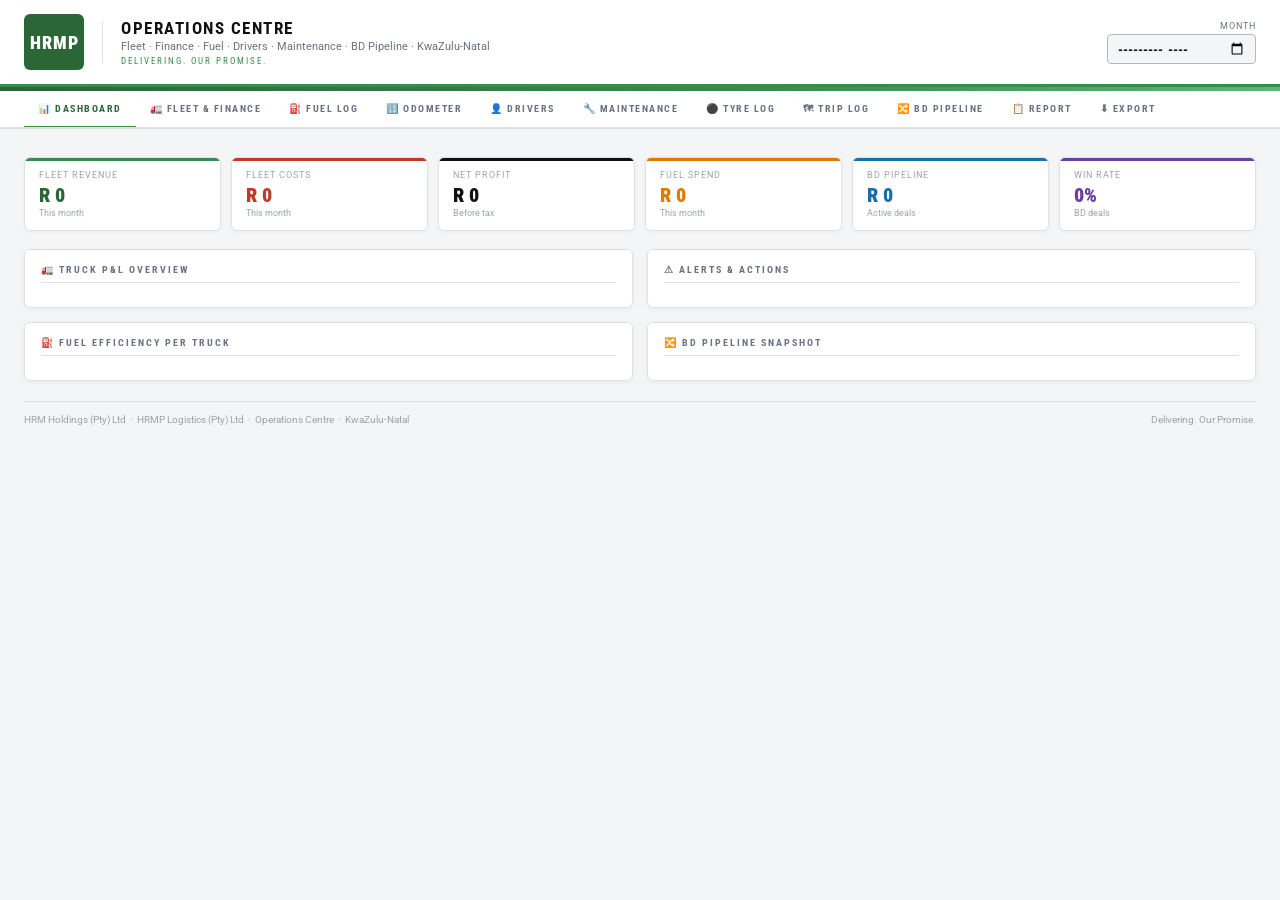
==== commit dcc22ca1: "fix: update app.js and styles.css for live site" ====
--- a/index.html
+++ b/index.html
@@ -632,7 +632,7 @@
 
 <script>
 // ── CONSTANTS ────────────────────────────────────────────────────
-var TRUCKS=[{id:1,reg:"BM 98 KZ ZN"},{id:2,reg:"BD 29 LG ZN"},{id:3,reg:"DD 76 MH ZN"},{id:4,reg:"BJ 58 SW ZN"},{id:5,reg:"BD 29 LG ZN"},{id:6,reg:"CB 89 JK ZN"}];
+var TRUCKS=[{id:1,reg:"BM 98 KZ ZN"},{id:2,reg:"BD 29 LG ZN"},{id:3,reg:"DD 76 MH ZN"},{id:4,reg:"BJ 58 SW ZN"},{id:5,reg:CP 14 NT ZN"},{id:6,reg:"CB 89 JK ZN"}];
 var EXP_CATS=["Fuel","Driver Pay","Maintenance","Tyres & Parts","Toll / Levies","Insurance","Other"];
 var STAGES=["Lead","Qualified","Quoted","Negotiation","Won","Lost"];
 var STAGE_PROBS={Lead:10,Qualified:25,Quoted:50,Negotiation:75,Won:100,Lost:0};
@@ -1216,6 +1216,17 @@
   el("btnPDF")&&el("btnPDF").addEventListener("click",function(){window.print();});
   populateSelects();buildTruckWorkings();renderAll();
 };
+
+var SHEETS_URL="https://script.google.com/macros/s/AKfycbxZvDIVp_elI65Xd4I_-z29PrHUp8xJPv16Uhdox8Dg7MlPiGaTsgztig0vlq-vbIey/exec";
+function saveToSheets(module,row){fetch(SHEETS_URL,{method:"POST",mode:"no-cors",headers:{"Content-Type":"application/json"},body:JSON.stringify({module:module,row:row})}).then(function(){console.log("Saved to Sheets: "+module);}).catch(function(e){console.error(e);});}
+var _oFA=fuelAdd;fuelAdd=function(){var date=getVal("ffDate"),tid=parseInt(getVal("ffTruck"))||0,litres=getNum("ffLitres"),cost=getNum("ffCost");if(!date||!tid||!litres||!cost){showMsg("fuelMsg","Fill Date, Truck, Litres & Cost.",false);return;}var e={id:uid(),date:date,truckId:tid,truckReg:truckReg(tid),litres:litres,cost:cost,km:getNum("ffKm"),notes:getVal("ffNotes").trim()};state.fuelEntries.push(e);state.fuelEntries.sort(function(a,b){return b.date.localeCompare(a.date);});saveToSheets("Fuel Log",e);setVal("ffLitres","");setVal("ffCost","");setVal("ffKm","");setVal("ffNotes","");showMsg("fuelMsg","Added \u2713 \u2014 Saved to Sheets",true);renderAll();};
+var _oOA=odoAdd;odoAdd=function(){var date=getVal("ofDate"),tid=parseInt(getVal("ofTruck"))||0,start=getNum("ofStart"),end=getNum("ofEnd");if(!date||!tid||!start||!end){showMsg("odoMsg","Fill all fields.",false);return;}if(end<=start){showMsg("odoMsg","End must be > Start.",false);return;}var e={id:uid(),date:date,truckId:tid,truckReg:truckReg(tid),driver:getVal("ofDriver"),start:start,end:end};state.odoEntries.push(e);state.odoEntries.sort(function(a,b){return b.date.localeCompare(a.date);});saveToSheets("Odometer",e);setVal("ofStart","");setVal("ofEnd","");showMsg("odoMsg","Added \u2713 \u2014 Saved to Sheets",true);renderAll();};
+var _oDA=driverAdd;driverAdd=function(){var date=getVal("drfDate"),name=getVal("drfName").trim();if(!date||!name){showMsg("driverMsg","Date and Name required.",false);return;}var tid=parseInt(getVal("drfTruck"))||0;var e={id:uid(),date:date,name:name,lic:getVal("drfLic").trim(),truckId:tid,truckReg:truckReg(tid),hours:getNum("drfHours"),status:getVal("drfStatus"),incidents:getNum("drfInc"),ontime:getNum("drfOntime"),deliveries:getNum("drfDel"),notes:getVal("drfNotes").trim()};state.driverEntries.push(e);state.driverEntries.sort(function(a,b){return b.date.localeCompare(a.date);});saveToSheets("Drivers",e);setVal("drfName","");setVal("drfLic","");setVal("drfHours","");setVal("drfInc","");setVal("drfOntime","");setVal("drfDel","");setVal("drfNotes","");showMsg("driverMsg","Added \u2713 \u2014 Saved to Sheets",true);populateSelects();renderAll();};
+var _oMA=maintAdd;maintAdd=function(){var date=getVal("mfDate"),tid=parseInt(getVal("mfTruck"))||0;if(!date||!tid){showMsg("maintMsg","Date and Truck required.",false);return;}var e={id:uid(),date:date,truckId:tid,truckReg:truckReg(tid),type:getVal("mfType"),shop:getVal("mfShop").trim(),cost:getNum("mfCost"),next:getNum("mfNext"),notes:getVal("mfNotes").trim()};state.maintEntries.push(e);state.maintEntries.sort(function(a,b){return b.date.localeCompare(a.date);});saveToSheets("Maintenance",e);setVal("mfShop","");setVal("mfCost","");setVal("mfNext","");setVal("mfNotes","");showMsg("maintMsg","Added \u2713 \u2014 Saved to Sheets",true);renderAll();};
+var _oTA=tyreAdd;tyreAdd=function(){var date=getVal("tfDate"),tid=parseInt(getVal("tfTruck"))||0;if(!date||!tid){showMsg("tyreMsg","Date and Truck required.",false);return;}var e={id:uid(),date:date,truckId:tid,truckReg:truckReg(tid),pos:getVal("tfPos"),brand:getVal("tfBrand").trim(),action:getVal("tfAction"),cost:getNum("tfCost"),tread:getNum("tfTread"),notes:getVal("tfNotes").trim()};state.tyreEntries.push(e);state.tyreEntries.sort(function(a,b){return b.date.localeCompare(a.date);});saveToSheets("Tyres",e);setVal("tfBrand","");setVal("tfCost","");setVal("tfTread","");setVal("tfNotes","");showMsg("tyreMsg","Added \u2713 \u2014 Saved to Sheets",true);renderAll();};
+var _oTRA=tripAdd;tripAdd=function(){var date=getVal("trfDate"),tid=parseInt(getVal("trfTruck"))||0;if(!date||!tid){showMsg("tripMsg","Date and Truck required.",false);return;}var dep=getVal("trfDep"),arr=getVal("trfArr");var e={id:uid(),date:date,truckId:tid,truckReg:truckReg(tid),driver:getVal("trfDriver"),dist:getNum("trfDist"),origin:getVal("trfOrigin").trim(),dest:getVal("trfDest").trim(),dep:dep,arr:arr,load:getVal("trfLoad").trim(),hrs:timeDiff(dep,arr)};state.tripEntries.push(e);state.tripEntries.sort(function(a,b){return b.date.localeCompare(a.date);});saveToSheets("Trips",e);setVal("trfDist","");setVal("trfOrigin","");setVal("trfDest","");setVal("trfDep","");setVal("trfArr","");setVal("trfLoad","");showMsg("tripMsg","Added \u2713 \u2014 Saved to Sheets",true);renderAll();};
+var _oDLA=dealAdd;dealAdd=function(){var company=getVal("pfCompany").trim();if(!company){showMsg("dealMsg","Company name required.",false);return;}var stage=getVal("pfStage"),prob=getNum("pfProb")||STAGE_PROBS[stage]||10;var e={id:uid(),company:company,contact:getVal("pfContact").trim(),phone:getVal("pfPhone").trim(),rep:getVal("pfRep").trim(),stream:getVal("pfStream"),stage:stage,value:getNum("pfValue"),prob:prob,priority:getVal("pfPriority"),dateAdded:getVal("pfDate")||today(),closeDate:getVal("pfClose"),followup:getVal("pfFollowup"),notes:getVal("pfNotes").trim()};state.deals.push(e);state.deals.sort(function(a,b){return b.value-a.value;});saveToSheets("BD Pipeline",e);setVal("pfCompany","");setVal("pfContact","");setVal("pfPhone","");setVal("pfValue","");setVal("pfClose","");setVal("pfFollowup","");setVal("pfNotes","");showMsg("dealMsg","Deal added \u2713 \u2014 Saved to Sheets",true);renderAll();};
 </script>
 </body>
 </html>
+
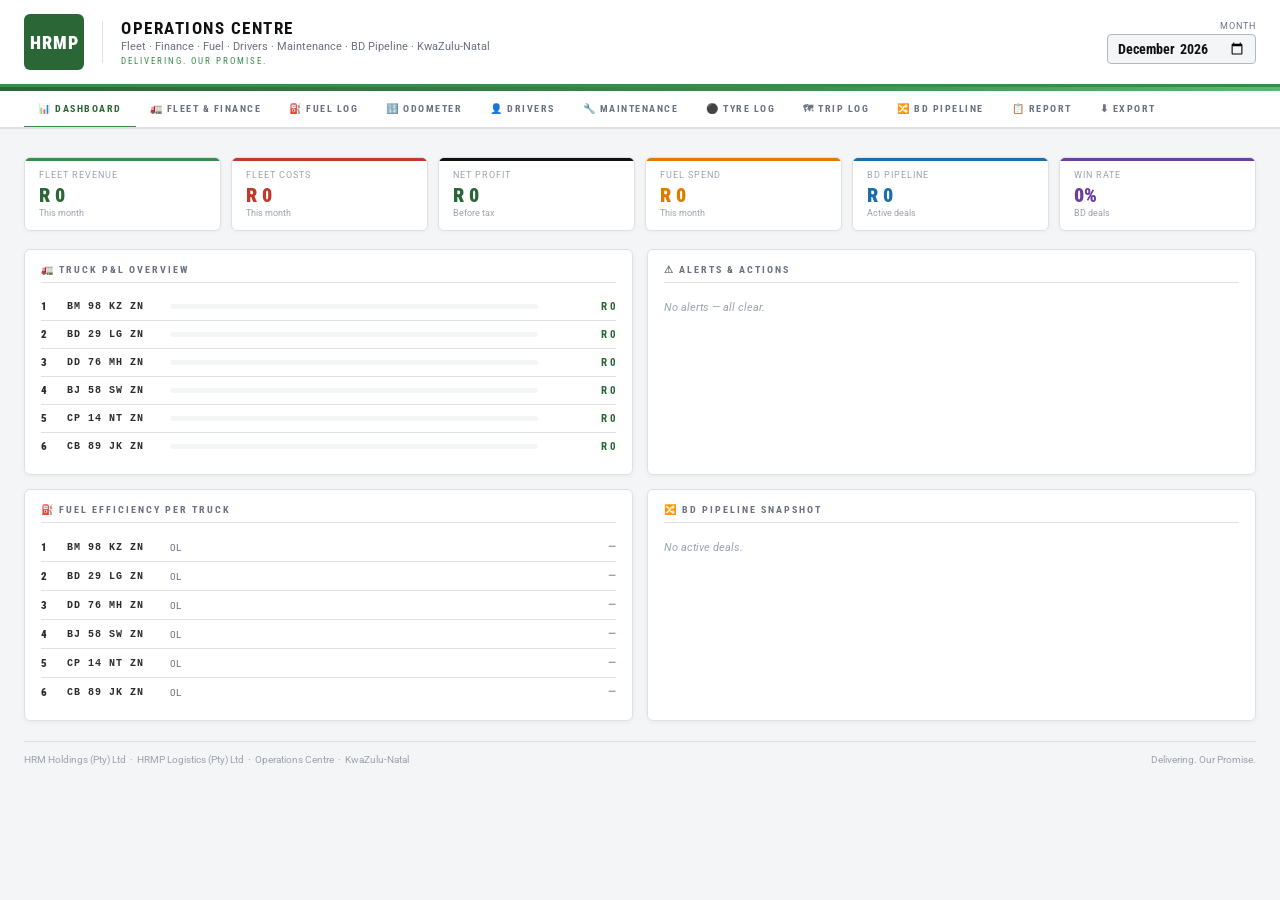
==== commit e5b37b84: "fix: restore working site with correct Truck 5 reg" ====
--- a/index.html
+++ b/index.html
@@ -632,7 +632,7 @@
 
 <script>
 // ── CONSTANTS ────────────────────────────────────────────────────
-var TRUCKS=[{id:1,reg:"BM 98 KZ ZN"},{id:2,reg:"BD 29 LG ZN"},{id:3,reg:"DD 76 MH ZN"},{id:4,reg:"BJ 58 SW ZN"},{id:5,reg:CP 14 NT ZN"},{id:6,reg:"CB 89 JK ZN"}];
+var TRUCKS=[{id:1,reg:"BM 98 KZ ZN"},{id:2,reg:"BD 29 LG ZN"},{id:3,reg:"DD 76 MH ZN"},{id:4,reg:"BJ 58 SW ZN"},{id:5,reg:"CP 14 NT ZN"},{id:6,reg:"CB 89 JK ZN"}];
 var EXP_CATS=["Fuel","Driver Pay","Maintenance","Tyres & Parts","Toll / Levies","Insurance","Other"];
 var STAGES=["Lead","Qualified","Quoted","Negotiation","Won","Lost"];
 var STAGE_PROBS={Lead:10,Qualified:25,Quoted:50,Negotiation:75,Won:100,Lost:0};
@@ -1216,17 +1216,6 @@
   el("btnPDF")&&el("btnPDF").addEventListener("click",function(){window.print();});
   populateSelects();buildTruckWorkings();renderAll();
 };
-
-var SHEETS_URL="https://script.google.com/macros/s/AKfycbxZvDIVp_elI65Xd4I_-z29PrHUp8xJPv16Uhdox8Dg7MlPiGaTsgztig0vlq-vbIey/exec";
-function saveToSheets(module,row){fetch(SHEETS_URL,{method:"POST",mode:"no-cors",headers:{"Content-Type":"application/json"},body:JSON.stringify({module:module,row:row})}).then(function(){console.log("Saved to Sheets: "+module);}).catch(function(e){console.error(e);});}
-var _oFA=fuelAdd;fuelAdd=function(){var date=getVal("ffDate"),tid=parseInt(getVal("ffTruck"))||0,litres=getNum("ffLitres"),cost=getNum("ffCost");if(!date||!tid||!litres||!cost){showMsg("fuelMsg","Fill Date, Truck, Litres & Cost.",false);return;}var e={id:uid(),date:date,truckId:tid,truckReg:truckReg(tid),litres:litres,cost:cost,km:getNum("ffKm"),notes:getVal("ffNotes").trim()};state.fuelEntries.push(e);state.fuelEntries.sort(function(a,b){return b.date.localeCompare(a.date);});saveToSheets("Fuel Log",e);setVal("ffLitres","");setVal("ffCost","");setVal("ffKm","");setVal("ffNotes","");showMsg("fuelMsg","Added \u2713 \u2014 Saved to Sheets",true);renderAll();};
-var _oOA=odoAdd;odoAdd=function(){var date=getVal("ofDate"),tid=parseInt(getVal("ofTruck"))||0,start=getNum("ofStart"),end=getNum("ofEnd");if(!date||!tid||!start||!end){showMsg("odoMsg","Fill all fields.",false);return;}if(end<=start){showMsg("odoMsg","End must be > Start.",false);return;}var e={id:uid(),date:date,truckId:tid,truckReg:truckReg(tid),driver:getVal("ofDriver"),start:start,end:end};state.odoEntries.push(e);state.odoEntries.sort(function(a,b){return b.date.localeCompare(a.date);});saveToSheets("Odometer",e);setVal("ofStart","");setVal("ofEnd","");showMsg("odoMsg","Added \u2713 \u2014 Saved to Sheets",true);renderAll();};
-var _oDA=driverAdd;driverAdd=function(){var date=getVal("drfDate"),name=getVal("drfName").trim();if(!date||!name){showMsg("driverMsg","Date and Name required.",false);return;}var tid=parseInt(getVal("drfTruck"))||0;var e={id:uid(),date:date,name:name,lic:getVal("drfLic").trim(),truckId:tid,truckReg:truckReg(tid),hours:getNum("drfHours"),status:getVal("drfStatus"),incidents:getNum("drfInc"),ontime:getNum("drfOntime"),deliveries:getNum("drfDel"),notes:getVal("drfNotes").trim()};state.driverEntries.push(e);state.driverEntries.sort(function(a,b){return b.date.localeCompare(a.date);});saveToSheets("Drivers",e);setVal("drfName","");setVal("drfLic","");setVal("drfHours","");setVal("drfInc","");setVal("drfOntime","");setVal("drfDel","");setVal("drfNotes","");showMsg("driverMsg","Added \u2713 \u2014 Saved to Sheets",true);populateSelects();renderAll();};
-var _oMA=maintAdd;maintAdd=function(){var date=getVal("mfDate"),tid=parseInt(getVal("mfTruck"))||0;if(!date||!tid){showMsg("maintMsg","Date and Truck required.",false);return;}var e={id:uid(),date:date,truckId:tid,truckReg:truckReg(tid),type:getVal("mfType"),shop:getVal("mfShop").trim(),cost:getNum("mfCost"),next:getNum("mfNext"),notes:getVal("mfNotes").trim()};state.maintEntries.push(e);state.maintEntries.sort(function(a,b){return b.date.localeCompare(a.date);});saveToSheets("Maintenance",e);setVal("mfShop","");setVal("mfCost","");setVal("mfNext","");setVal("mfNotes","");showMsg("maintMsg","Added \u2713 \u2014 Saved to Sheets",true);renderAll();};
-var _oTA=tyreAdd;tyreAdd=function(){var date=getVal("tfDate"),tid=parseInt(getVal("tfTruck"))||0;if(!date||!tid){showMsg("tyreMsg","Date and Truck required.",false);return;}var e={id:uid(),date:date,truckId:tid,truckReg:truckReg(tid),pos:getVal("tfPos"),brand:getVal("tfBrand").trim(),action:getVal("tfAction"),cost:getNum("tfCost"),tread:getNum("tfTread"),notes:getVal("tfNotes").trim()};state.tyreEntries.push(e);state.tyreEntries.sort(function(a,b){return b.date.localeCompare(a.date);});saveToSheets("Tyres",e);setVal("tfBrand","");setVal("tfCost","");setVal("tfTread","");setVal("tfNotes","");showMsg("tyreMsg","Added \u2713 \u2014 Saved to Sheets",true);renderAll();};
-var _oTRA=tripAdd;tripAdd=function(){var date=getVal("trfDate"),tid=parseInt(getVal("trfTruck"))||0;if(!date||!tid){showMsg("tripMsg","Date and Truck required.",false);return;}var dep=getVal("trfDep"),arr=getVal("trfArr");var e={id:uid(),date:date,truckId:tid,truckReg:truckReg(tid),driver:getVal("trfDriver"),dist:getNum("trfDist"),origin:getVal("trfOrigin").trim(),dest:getVal("trfDest").trim(),dep:dep,arr:arr,load:getVal("trfLoad").trim(),hrs:timeDiff(dep,arr)};state.tripEntries.push(e);state.tripEntries.sort(function(a,b){return b.date.localeCompare(a.date);});saveToSheets("Trips",e);setVal("trfDist","");setVal("trfOrigin","");setVal("trfDest","");setVal("trfDep","");setVal("trfArr","");setVal("trfLoad","");showMsg("tripMsg","Added \u2713 \u2014 Saved to Sheets",true);renderAll();};
-var _oDLA=dealAdd;dealAdd=function(){var company=getVal("pfCompany").trim();if(!company){showMsg("dealMsg","Company name required.",false);return;}var stage=getVal("pfStage"),prob=getNum("pfProb")||STAGE_PROBS[stage]||10;var e={id:uid(),company:company,contact:getVal("pfContact").trim(),phone:getVal("pfPhone").trim(),rep:getVal("pfRep").trim(),stream:getVal("pfStream"),stage:stage,value:getNum("pfValue"),prob:prob,priority:getVal("pfPriority"),dateAdded:getVal("pfDate")||today(),closeDate:getVal("pfClose"),followup:getVal("pfFollowup"),notes:getVal("pfNotes").trim()};state.deals.push(e);state.deals.sort(function(a,b){return b.value-a.value;});saveToSheets("BD Pipeline",e);setVal("pfCompany","");setVal("pfContact","");setVal("pfPhone","");setVal("pfValue","");setVal("pfClose","");setVal("pfFollowup","");setVal("pfNotes","");showMsg("dealMsg","Deal added \u2713 \u2014 Saved to Sheets",true);renderAll();};
 </script>
 </body>
 </html>
-
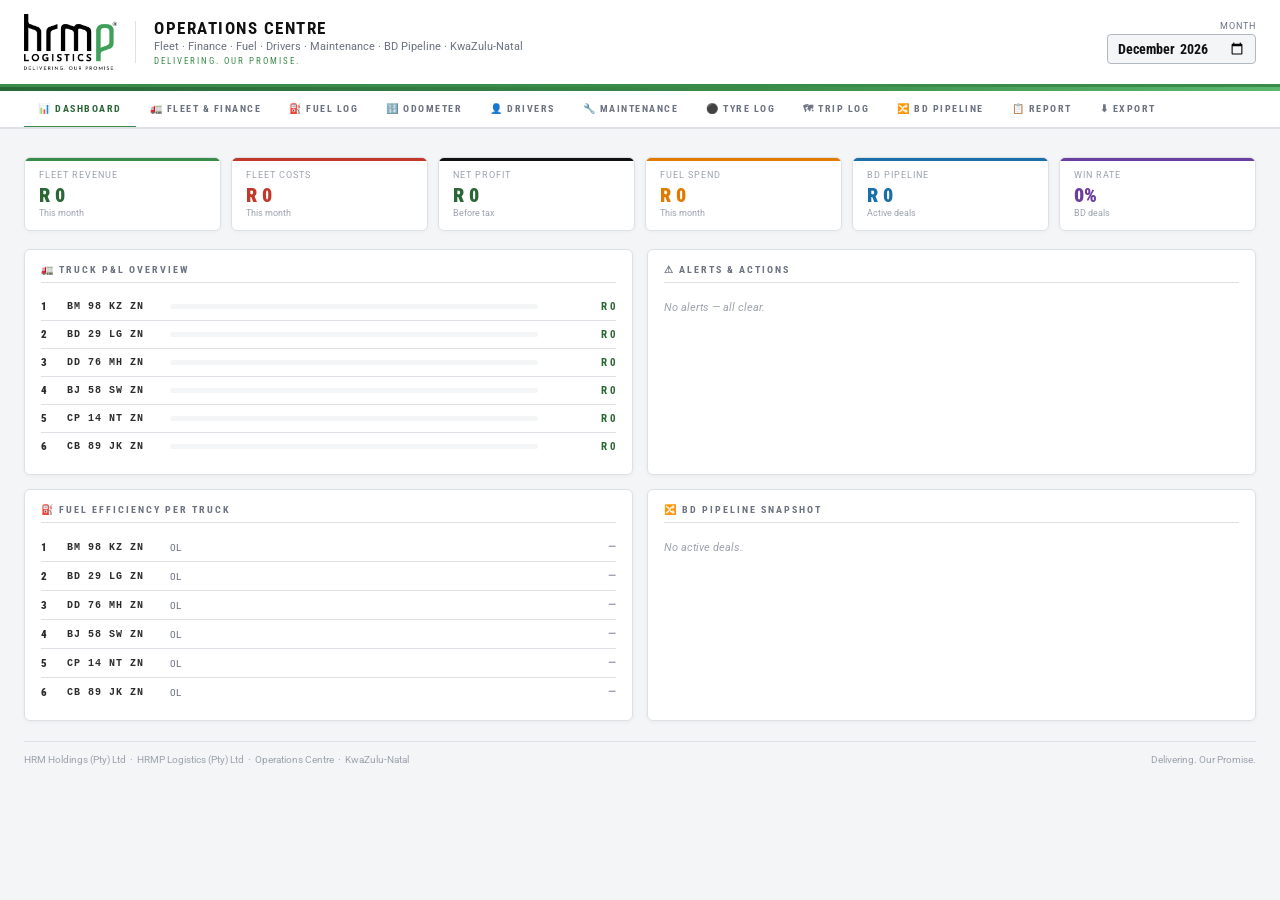
==== commit be047930: "fix: embed logo as base64 for all devices" ====
--- a/index.html
+++ b/index.html
@@ -194,7 +194,7 @@
 <body>
 
 <header>
-  <img src="assets/logo/hrmp-logo.png" alt="HRMP Logistics" style="height:56px;width:auto;flex-shrink:0;" onerror="this.outerHTML='<div class=\'logo-wrap\'><span>HRMP</span></div>'"/>
+  <img src="[data-uri]" alt="HRMP Logistics" style="height:56px;width:auto;flex-shrink:0;" onerror="this.outerHTML='<div class=\'logo-wrap\'><span>HRMP</span></div>'"/>
   <div class="hd"></div>
   <div class="htext">
     <h1>Operations Centre</h1>
@@ -1206,7 +1206,7 @@
 }
 
 // ── INIT ──────────────────────────────────────────────────────────
-window.onload=function(){
+var SHEETS_URL="https://script.google.com/macros/s/AKfycbxZvDIVp_elI65Xd4I_-z29PrHUp8xJPv16Uhdox8Dg7MlPiGaTsgztig0vlq-vbIey/exec";function saveToSheets(m,r){fetch(SHEETS_URL,{method:"POST",mode:"no-cors",headers:{"Content-Type":"application/json"},body:JSON.stringify({module:m,row:r})}).catch(function(e){console.error(e);});}window.onload=function(){
   var now=new Date();
   state.month=now.getFullYear()+"-"+String(now.getMonth()+1).padStart(2,"0");
   var mp=el("monthPicker");if(mp){mp.value=state.month;mp.addEventListener("change",function(){state.month=mp.value;renderAll();});}
